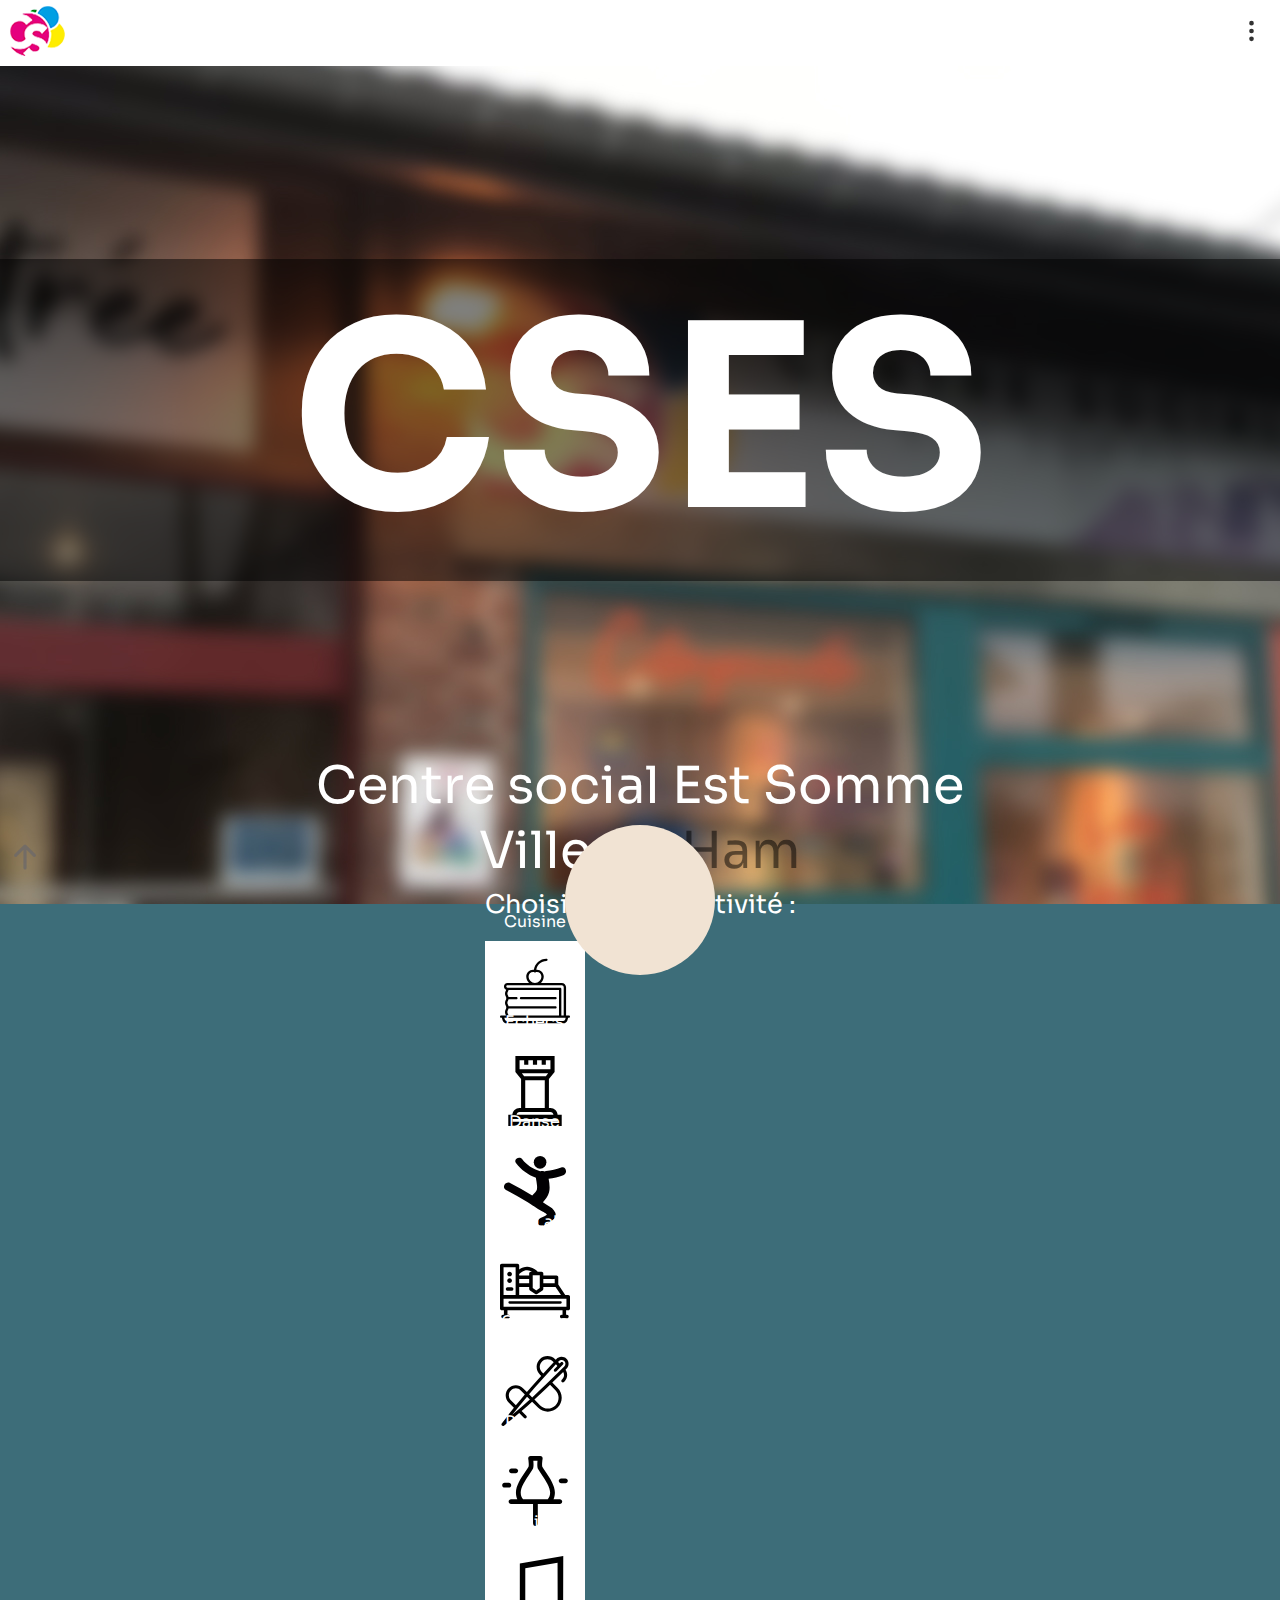
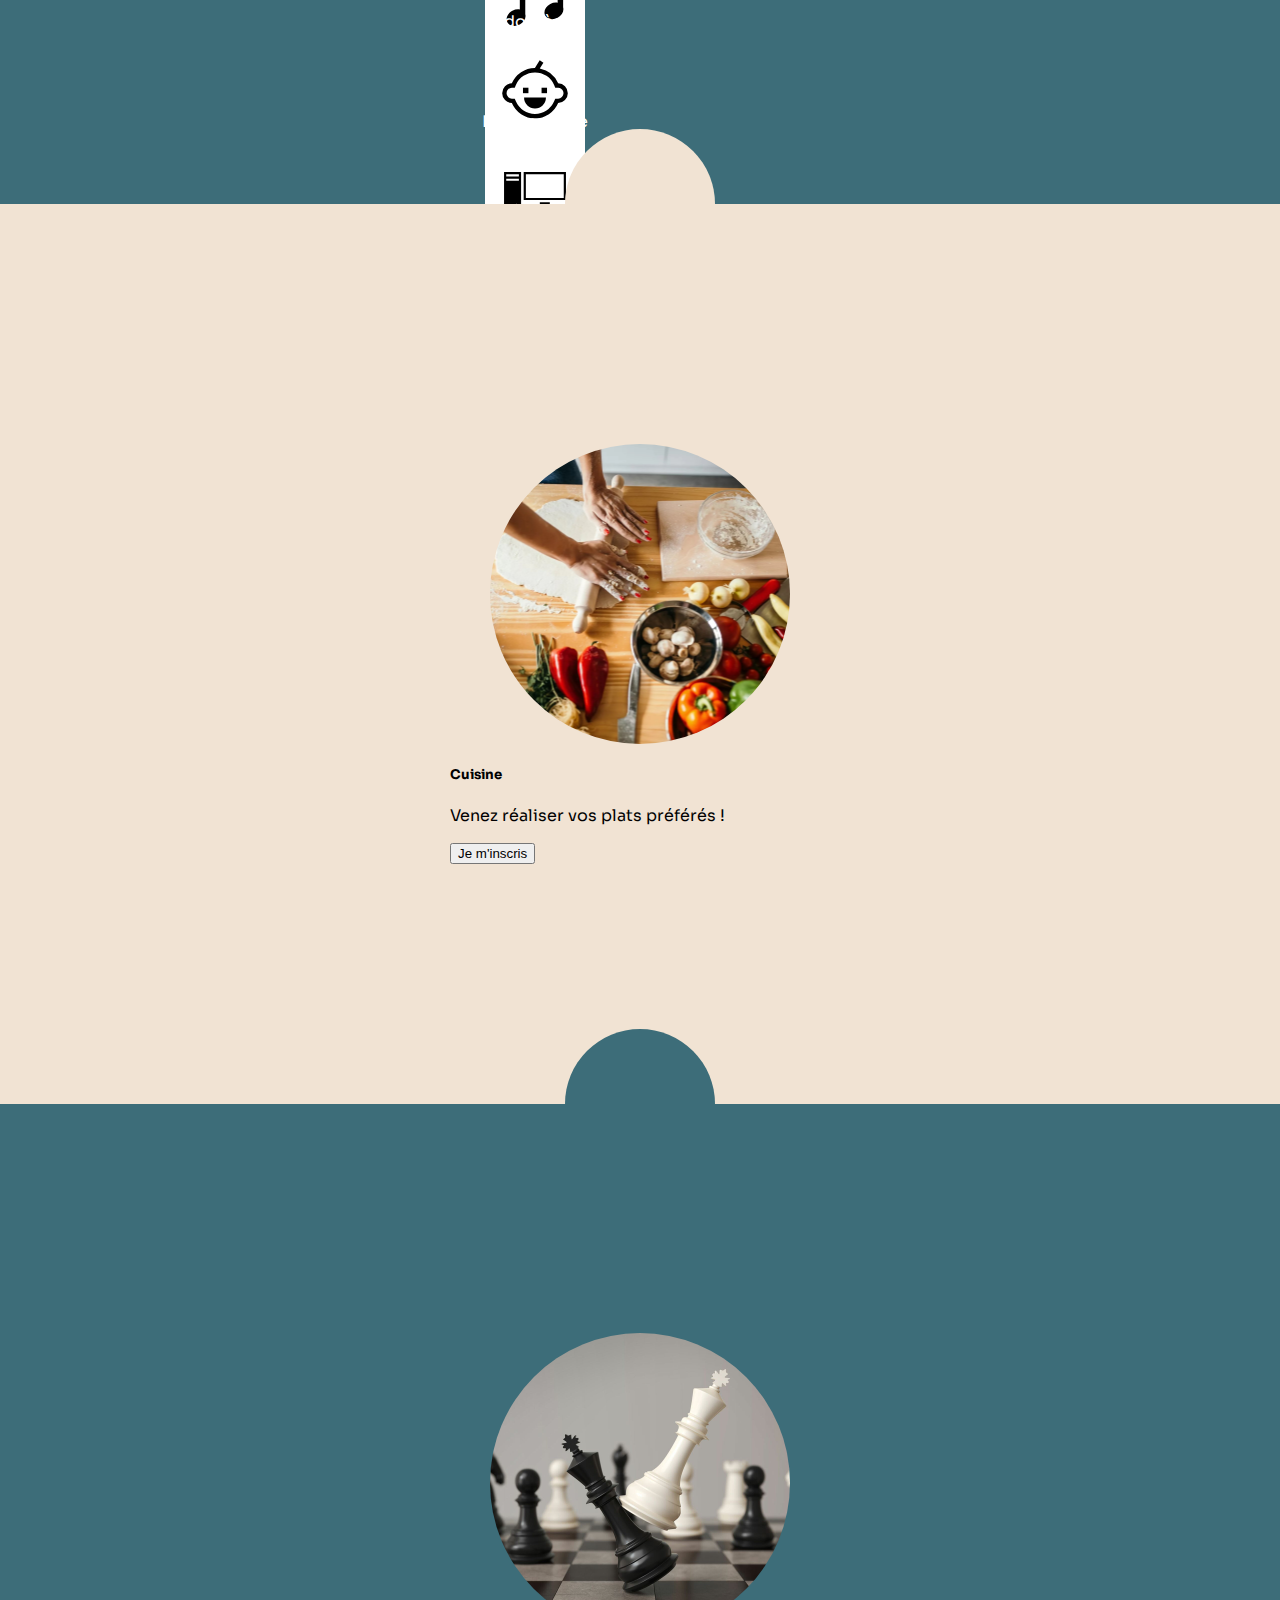
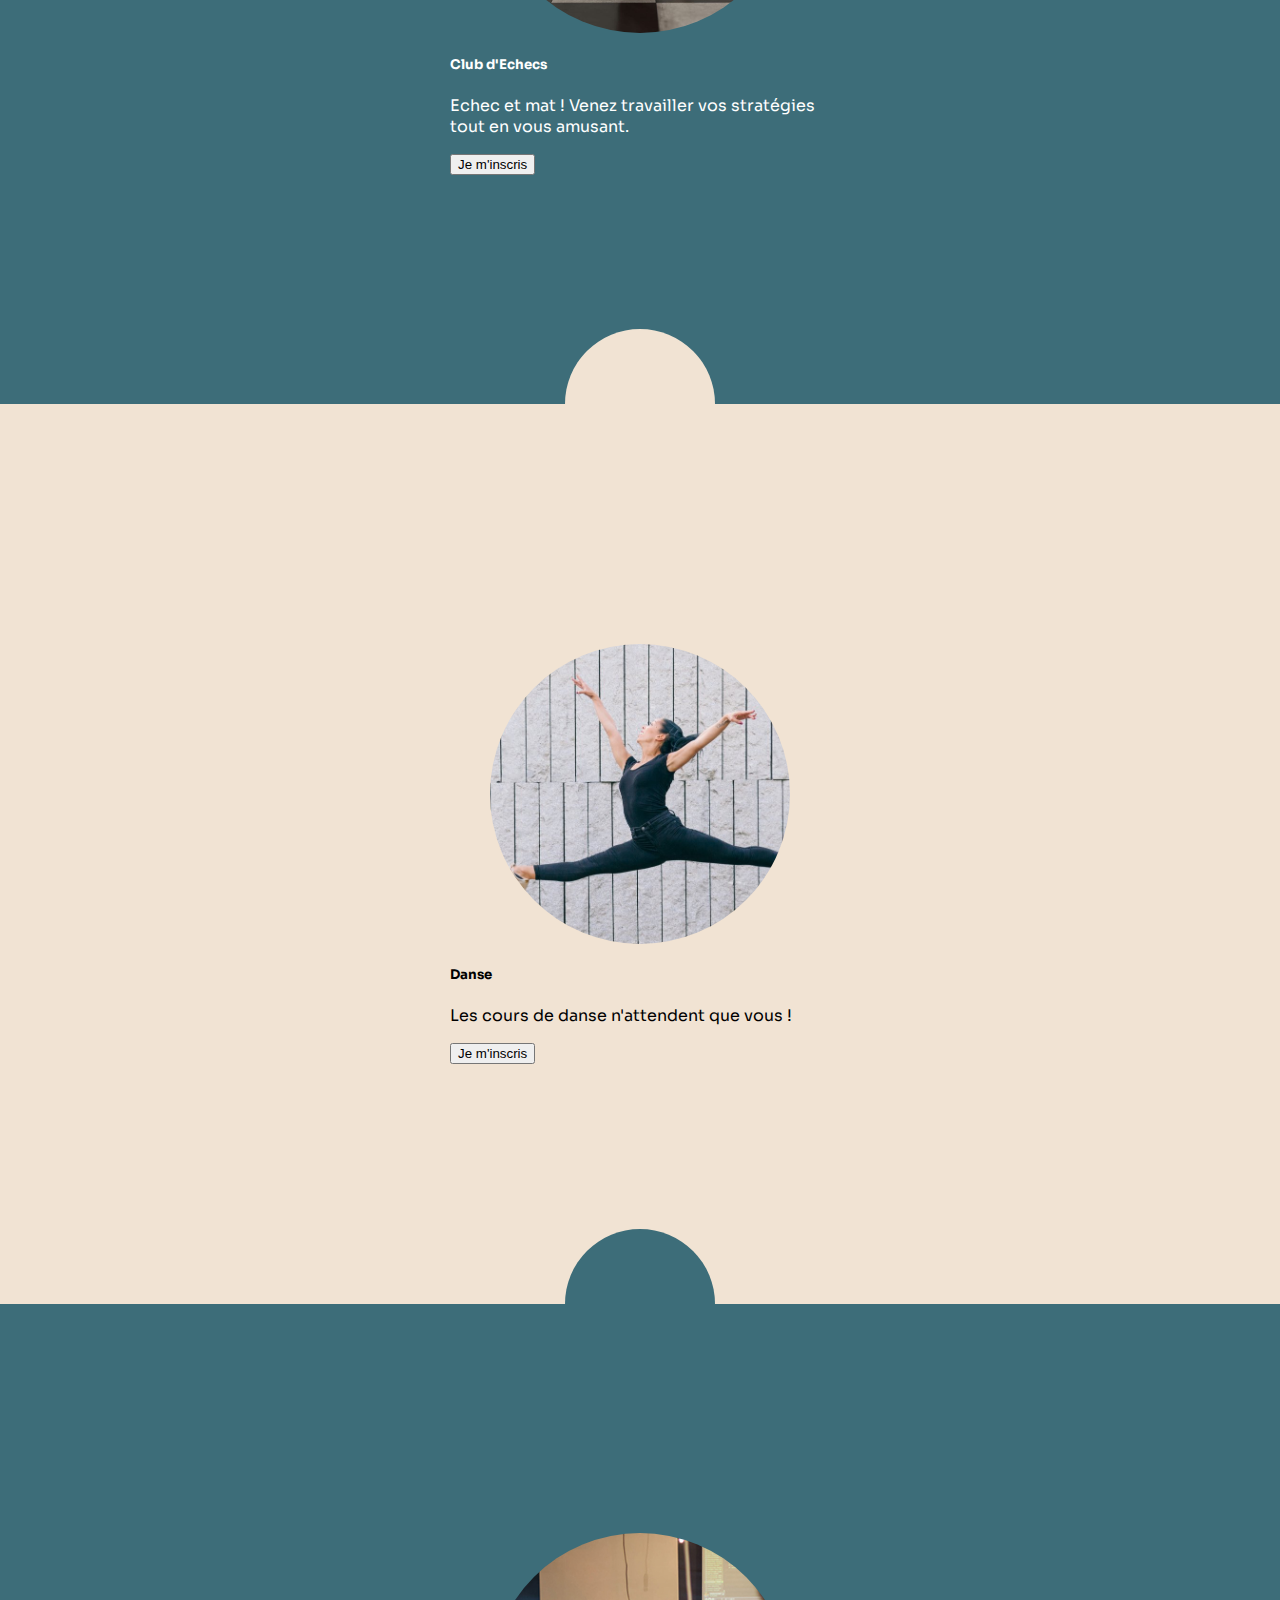
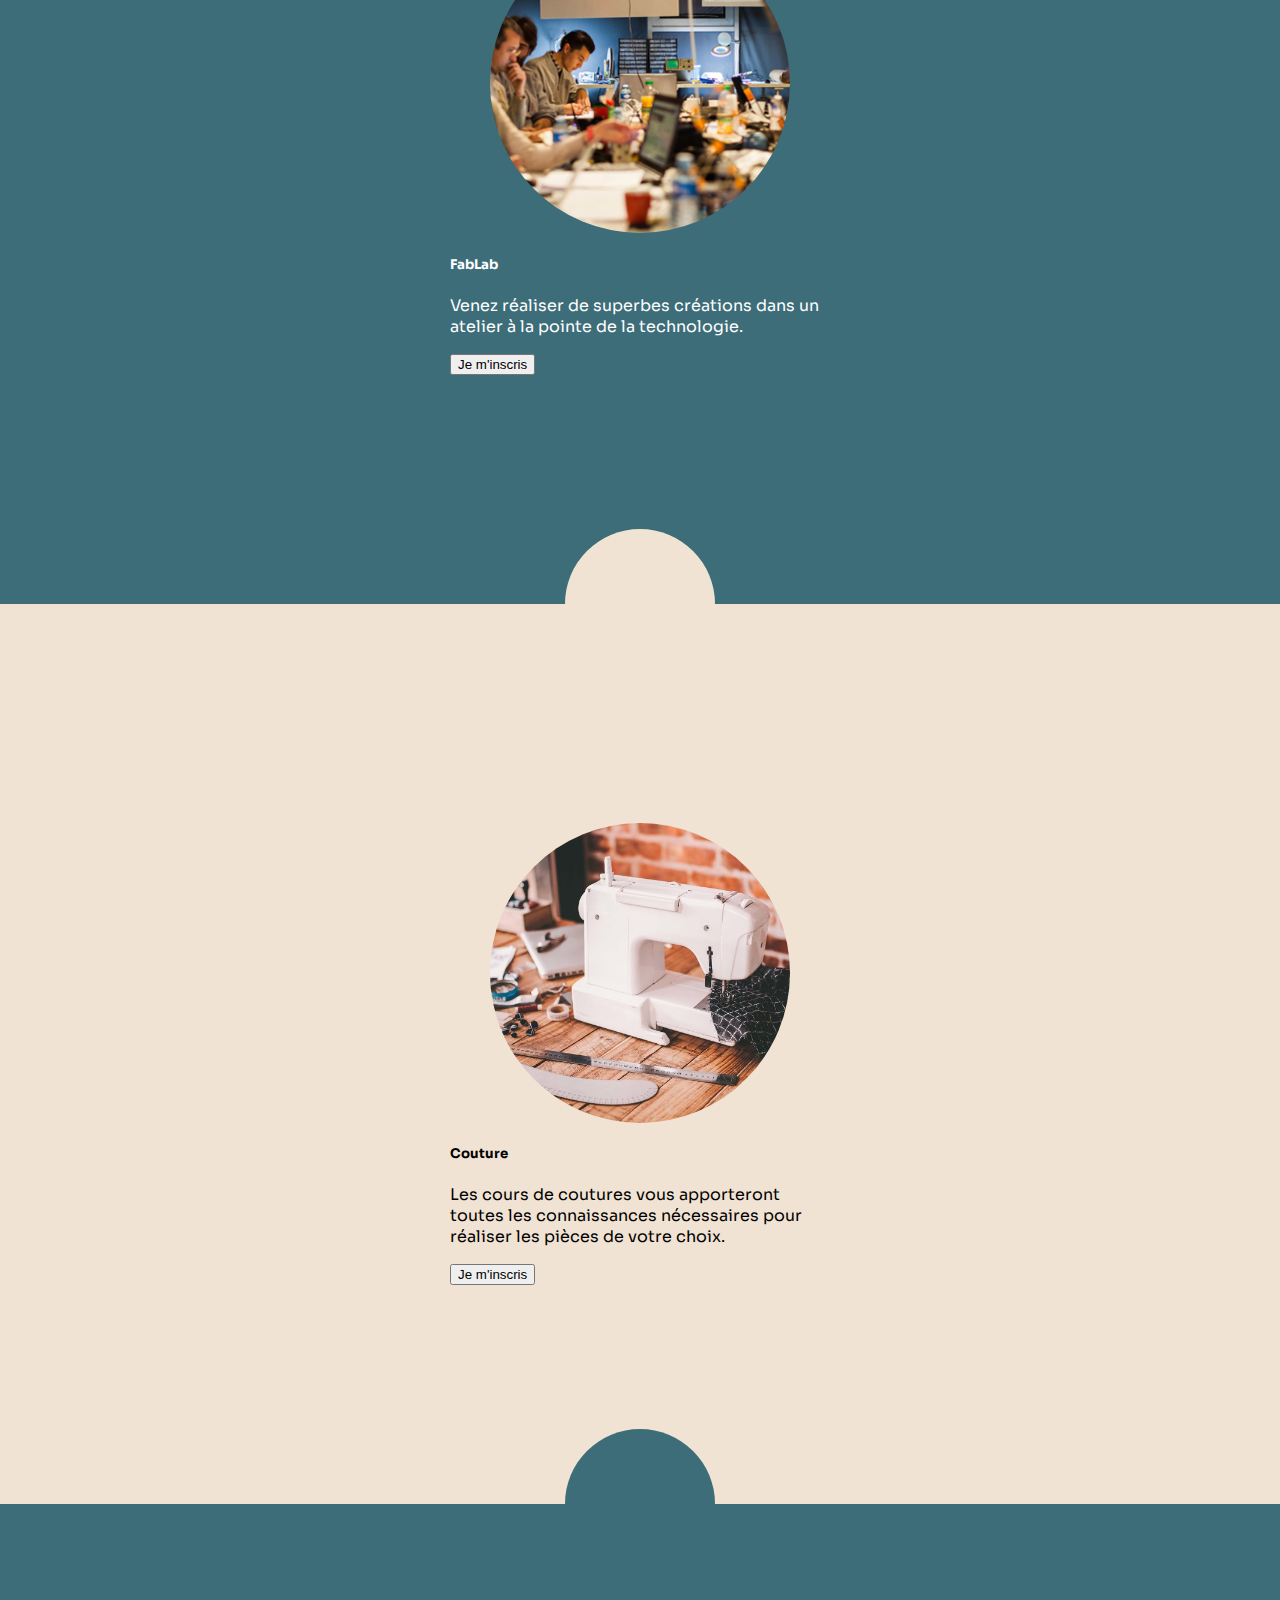
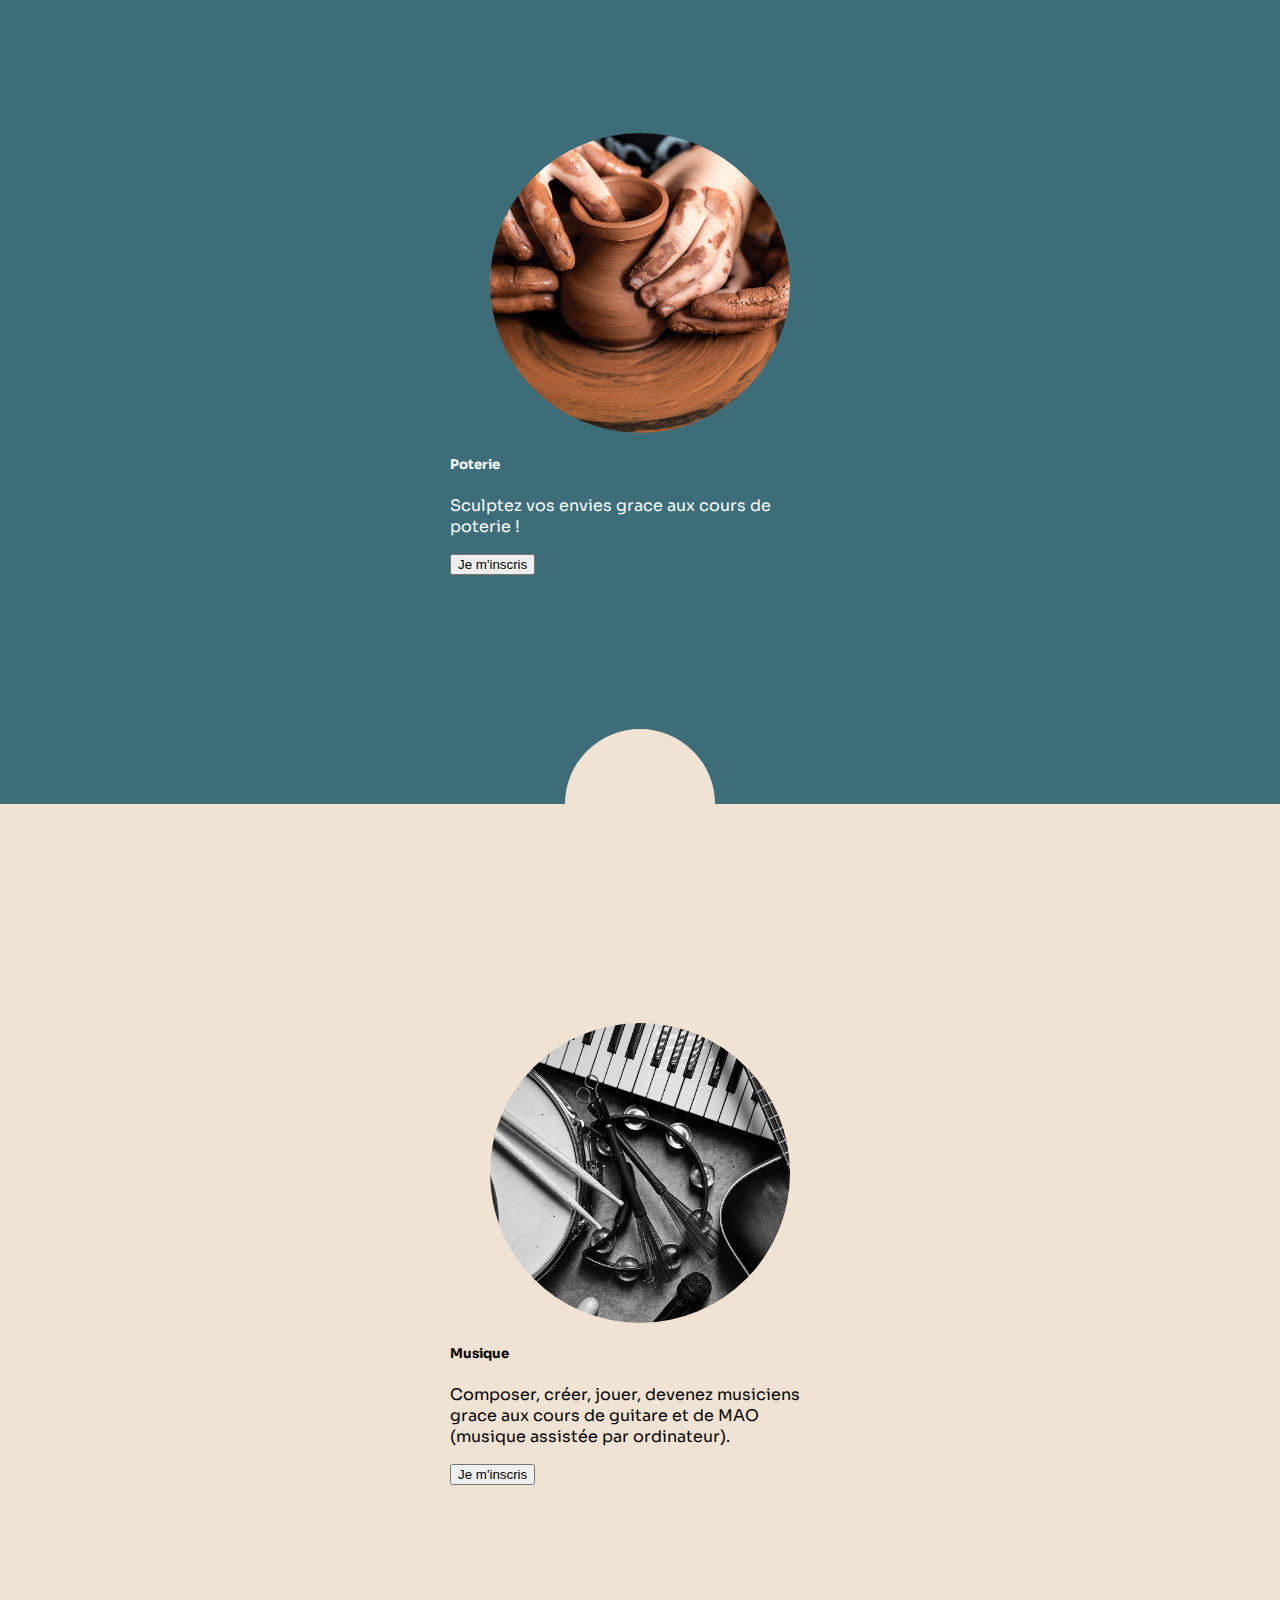
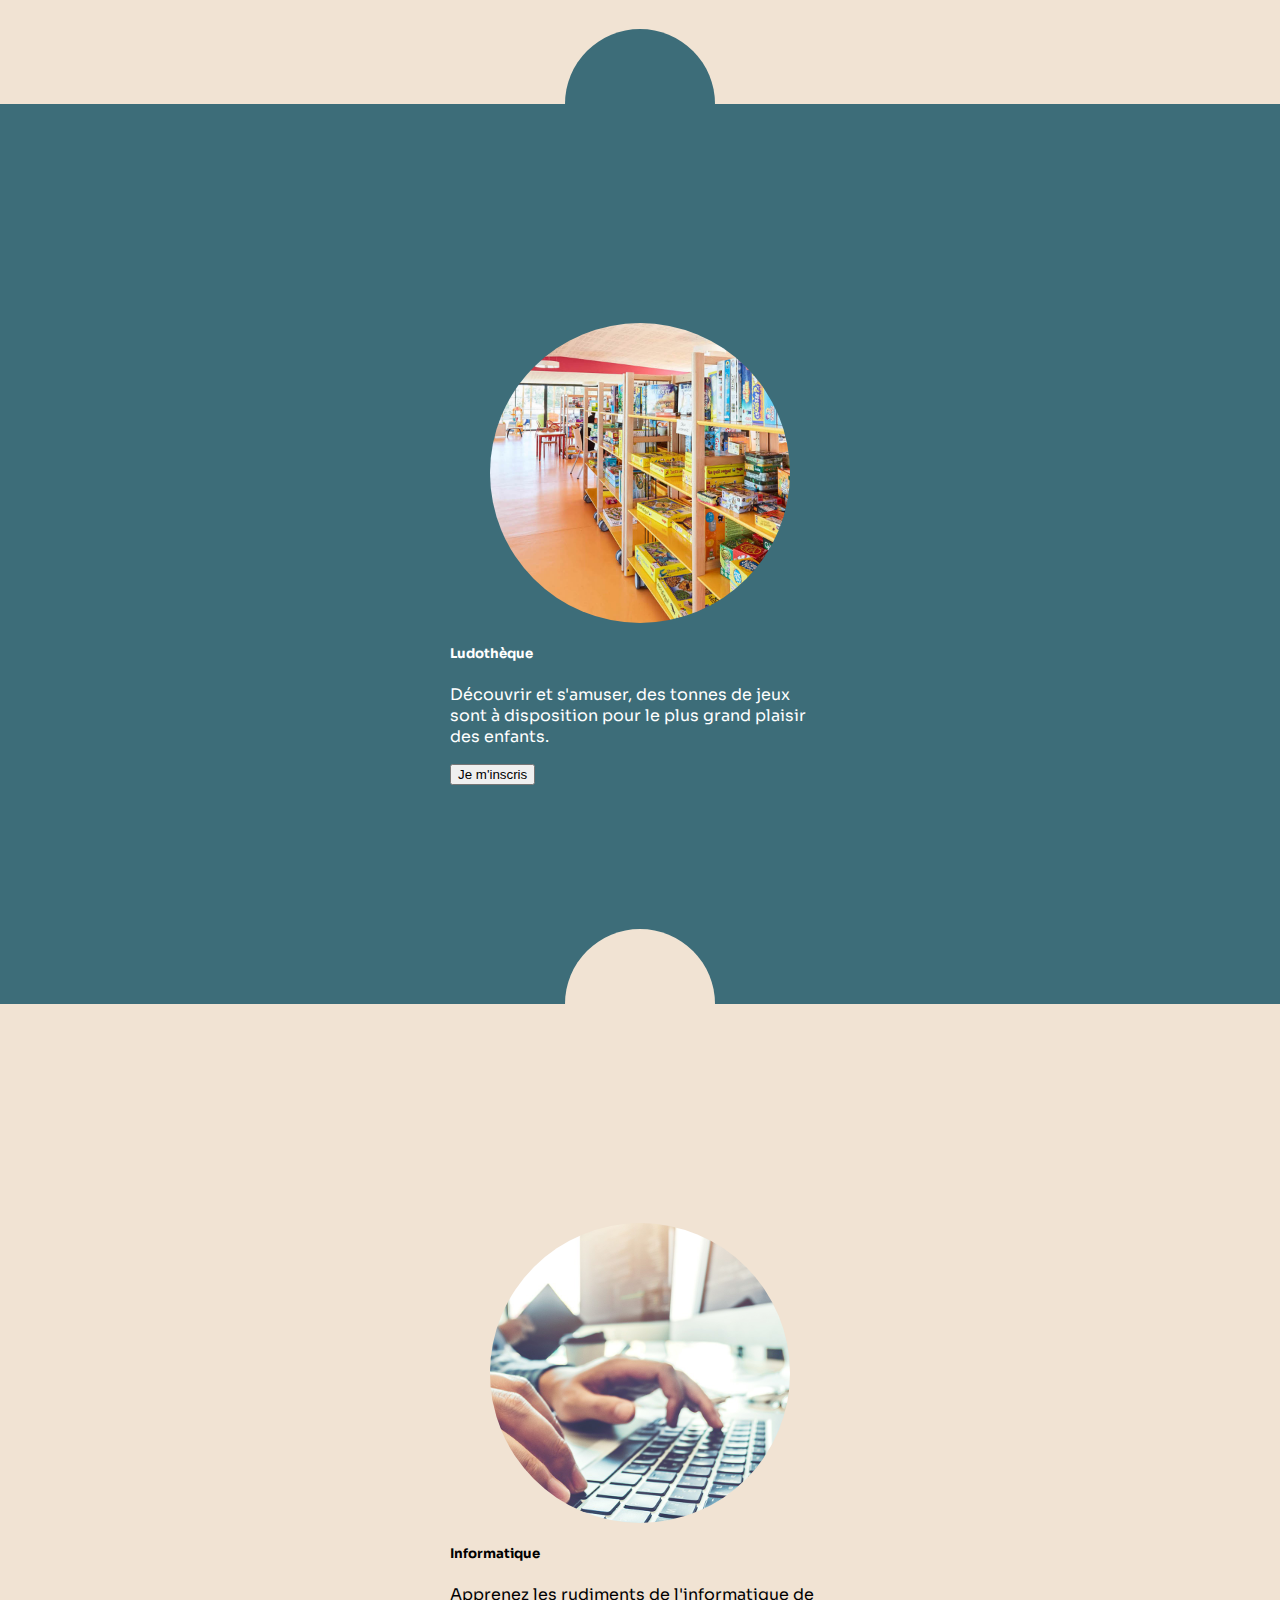
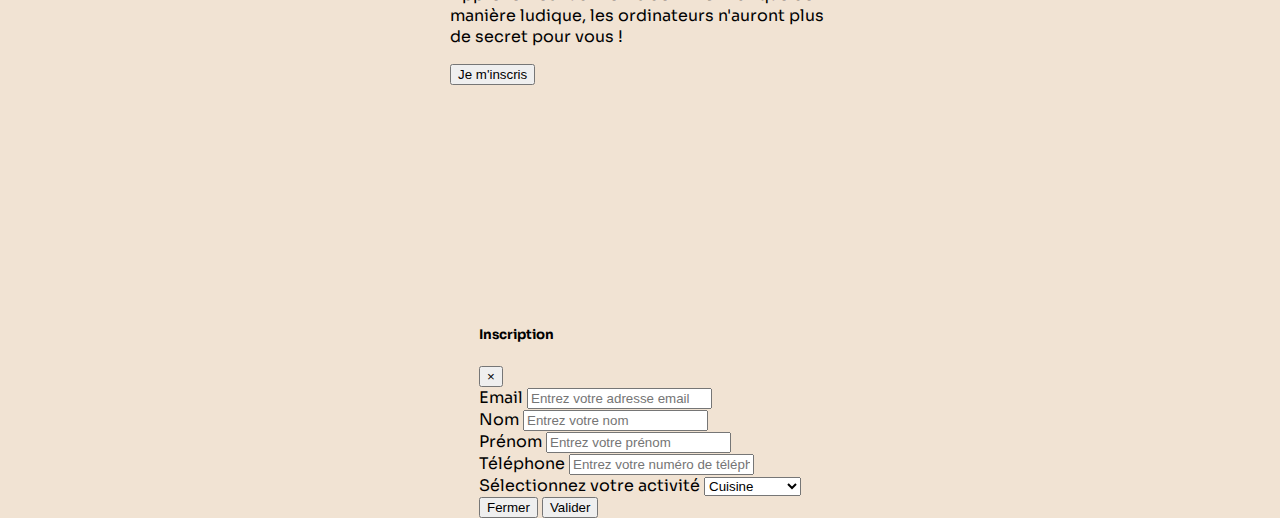
==== index.html @ b2f493d4 "added main content (text + img)" ====
<!DOCTYPE html>
<html lang="en">
<head>
    <meta charset="UTF-8">
    <meta http-equiv="X-UA-Compatible" content="IE=edge">
    <meta name="viewport" content="width=device-width, initial-scale=1.0">
    <link rel="stylesheet" href="https://cdn.jsdelivr.net/npm/bootstrap@4.6.1/dist/css/bootstrap.min.css" integrity="sha384-zCbKRCUGaJDkqS1kPbPd7TveP5iyJE0EjAuZQTgFLD2ylzuqKfdKlfG/eSrtxUkn" crossorigin="anonymous">
    <link rel="stylesheet" href="./styles/style.css">
    <link rel="stylesheet" href="./styles/mediaqueries/mediaqueries.css">
    <link rel="preconnect" href="https://fonts.googleapis.com">
    <link rel="preconnect" href="https://fonts.gstatic.com" crossorigin>
    <link href="https://fonts.googleapis.com/css2?family=Sora:wght@200;400;500;700&display=swap" rel="stylesheet">
    <title>CSES</title>
</head>
<body>
    <nav>
        <div class="span-wrapper" id="spanWrapper">
            <span class="logo">
                <a href="/index.html"><img  src="./img/CSES-logo.png" alt=""></a>
            </span>
            <span class="btn-menu-wrapper">
                <button class="btn-menu" id="menuButton"><svg xmlns="http://www.w3.org/2000/svg" width="25" height="50" fill="currentColor" class="bi bi-three-dots-vertical " viewBox="0 0 16 16">
                    <path d="M9.5 13a1.5 1.5 0 1 1-3 0 1.5 1.5 0 0 1 3 0zm0-5a1.5 1.5 0 1 1-3 0 1.5 1.5 0 0 1 3 0zm0-5a1.5 1.5 0 1 1-3 0 1.5 1.5 0 0 1 3 0z"/>
                </svg></button>
            </span>
        </div>
    </nav>
    <button id="btnTop" class="going-up">
            <svg xmlns="http://www.w3.org/2000/svg" width="50" height="50" fill="currentColor" class="bi bi-arrow-up-short" viewBox="0 0 16 16">
                <path fill-rule="evenodd" d="M8 12a.5.5 0 0 0 .5-.5V5.707l2.146 2.147a.5.5 0 0 0 .708-.708l-3-3a.5.5 0 0 0-.708 0l-3 3a.5.5 0 1 0 .708.708L7.5 5.707V11.5a.5.5 0 0 0 .5.5z"/>
            </svg>
    </button>
    <div class="menu-container" id="menuContainer">
        <div class="outside-menu" id="outsideMenu"></div>
        <div class="menu-wrapper" id="menuWrapper">
            <img src="./img/CSES-logo2.png" alt="">
            <ul class="list-group list-group-flush menu-list">
                <li class="list-group-item item-activities" ><a href="./events.html">Événements</a></li>
                <li class="list-group-item item-about" ><a href="#">A Propos</a></li>
                <li class="list-group-item disabled item-buildings" ><a>Locaux</a></li>
                <li class="list-group-item disabled item-subscribe" ><a>Adhésion</a></li>
                <li class="list-group-item disabled item-caf" ><a>CAF</a></li>
                <li class="list-group-item disabled item-contact" ><a>Contact</a></li>
            </ul>
        </div>
    </div>
    <header>
        <div class="header-container">
            <h1>CSES</h1>
            <span>Centre social Est Somme</span>
            <span>Ville de </span>
            <div class="ball-container">
                
            </div>
        </div>
    </header>
    <main>
        <section class="main-container">
            <div class="container-width">
                <div class="justify-content-center d-flex">
                    <h2>Choisissez une activité :</h2>
                </div>
                <div class="pt-3 mt-3">
                    <div class="justify-content-center d-flex col-12">
                        <a href="#cakeCard" id="btnCooking" class="m-4">
                            <div role="button" class="grid-item cooking rounded-circle">
                                <img src="./svg/cake-svgrepo-com.svg" alt="">
                            </div>
                        </a>
                        <a href="#chessCard" id="btnChess" class="m-4">
                            <div role="button" class="grid-item chess rounded-circle">
                                <img src="./svg/chess-svgrepo-com.svg" alt="">
                            </div>
                        </a>
                        <a href="#danceCard" id="btnDance" class="m-4">
                            <div role="button" class="grid-item dance rounded-circle">
                                <img src="./svg/jumping-dancer-svgrepo-com.svg" alt="">
                            </div>
                        </a>
                    </div>

                    <div class="justify-content-center d-flex col-12">
                        <a href="#fablabCard" id="btnFablab" class="m-4">
                            <div role="button" class="grid-item fablab rounded-circle">                               
                                <img src="./svg/machinery-svgrepo-com.svg" alt="">
                            </div>
                        </a>
                        <a href="#sewingCard" id="btnSewing" class="m-4">
                            <div role="button" class="grid-item sewing rounded-circle">
                                <img src="./svg/needle-svgrepo-com.svg" alt="">                            
                            </div>
                        </a>
                        <a href="#potteryCard" id="btnPottery" class="m-4">
                            <div role="button" class="grid-item pottery rounded-circle">
                                <img src="./svg/pottery-svgrepo-com.svg" alt="">
                            </div>
                        </a>
                    </div>

                    <div class="justify-content-center d-flex col-12">
                        <a href="#musicCard" id="btnMusic" class="m-4">
                            <div role="button" class="grid-item music rounded-circle">
                                <img src="./svg/music-svgrepo-com.svg" alt="">
                            </div>
                        </a>
                        <a href="#ludoCard" id="btnLudo" class="m-4">
                            <div role="button" class="grid-item ludo rounded-circle">
                                <img src="./svg/child-svgrepo-com.svg" alt="">
                            </div>
                        </a>
                        
                        <a href="#infoCard" id="btnInfo" class="m-4">
                            <div role="button" class="grid-item info rounded-circle">
                                <img src="./svg/pc-svgrepo-com.svg" alt="">
                            </div>
                        </a>
                    </div>
                </div>
            </div>
            <div class="side-cover">
                <video id="cookingVid" autoplay muted="" loop="infinite" src="./videos/cooking.mp4"></video>
                <video id="chessVid" autoplay muted="" loop="infinite" src="./videos/chess.mp4"></video>
                <video id="danceVid" autoplay muted="" loop="infinite" src="./videos/dance.mp4"></video>
                <video id="fablabVid" autoplay muted="" loop="infinite" src="./videos/fablab.mp4"></video>
                <video id="sewingVid" autoplay muted="" loop="infinite" src="./videos/sewing.mp4"></video>
                <video id="potteryVid" autoplay muted="" loop="infinite" src="./videos/pottery.mp4"></video>
                <video id="musicVid" autoplay muted="" loop="infinite" src="./videos/music.mp4"></video>
                <video id="ludoVid" autoplay muted="" loop="infinite" src="./videos/ludo.mp4"></video>
                <video id="infoVid" autoplay muted="" loop="infinite" src="./videos/computer.mp4"></video>
                
                <div class="placeholder"></div>
            </div>
            <div class="ball-shortcut first">
                
            </div>
        </section>
        <section id="cakeCard">
            <div class="card mx-4 bg-transparent border-0" style="width: 100%; max-width: 380px;">
                <div class="rounded-img">
                    <div class="cooking-img"></div>
                </div>
                    <div class="card-body">
                    <h5 class="card-title text-center">Cuisine</h5>
                    <p class="card-text">Venez réaliser vos plats préférés !</p>
                    <button type="button" class="btn float-right btn-outline-dark" data-toggle="modal" data-target="#subscribe">
                        Je m'inscris
                    </button>
                </div>
            </div>
            <div class="ball-shortcut second">
                
            </div>
        </section>
        <section id="chessCard">
            <div class="card mx-4 bg-transparent border-0" style="width: 100%; max-width: 380px;">
                <div class="rounded-img">
                    <div class="chess-img"></div>
                </div>
                    <div class="card-body">
                    <h5 class="card-title">Club d'Echecs</h5>
                    <p class="card-text">Echec et mat ! Venez travailler vos stratégies tout en vous amusant.</p>
                    <button type="button" class="btn float-right btn-outline-light" data-toggle="modal" data-target="#subscribe">
                        Je m'inscris
                    </button>
                </div>
            </div>
            <div class="ball-shortcut first">
                
            </div>
        </section>
         <section id="danceCard">
            <div class="card mx-4 bg-transparent border-0" style="width: 100%; max-width: 380px;">
                <div class="rounded-img">
                    <div class="dance-img"></div>
                </div>
                    <div class="card-body">
                    <h5 class="card-title">Danse</h5>
                    <p class="card-text">Les cours de danse n'attendent que vous !</p>
                    <button type="button" class="btn float-right btn-outline-dark" data-toggle="modal" data-target="#subscribe">
                        Je m'inscris
                    </button>
                </div>
            </div>
            <div class="ball-shortcut second">
                
            </div>
        </section>
        <section id="fablabCard">
            <div class="card mx-4 bg-transparent border-0" style="width: 100%; max-width: 380px;">
                <div class="rounded-img">
                    <div class="fablab-img"></div>
                </div>
                    <div class="card-body">
                    <h5 class="card-title">FabLab</h5>
                    <p class="card-text">Venez réaliser de superbes créations dans un atelier à la pointe de la technologie.</p>
                    <button type="button" class="btn float-right btn-outline-light" data-toggle="modal" data-target="#subscribe">
                        Je m'inscris
                    </button>
                </div>
            </div>
            <div class="ball-shortcut first">
                
            </div>
        </section>
        <section id="sewingCard">
            <div class="card mx-4 bg-transparent border-0" style="width: 100%; max-width: 380px;">
                <div class="rounded-img">
                    <div class="sewing-img"></div>
                </div>
                    <div class="card-body">
                    <h5 class="card-title">Couture</h5>
                    <p class="card-text">Les cours de coutures vous apporteront toutes les connaissances nécessaires pour réaliser les pièces de votre choix.</p>
                    <button type="button" class="btn float-right btn-outline-dark" data-toggle="modal" data-target="#subscribe">
                        Je m'inscris
                    </button>
                </div>
            </div>
            <div class="ball-shortcut second">
                
            </div>
        </section>
        <section id="potteryCard">
            <div class="card mx-4 bg-transparent border-0" style="width: 100%; max-width: 380px;">
                <div class="rounded-img">
                    <div class="pottery-img"></div>
                </div>
                    <div class="card-body">
                    <h5 class="card-title">Poterie</h5>
                    <p class="card-text">Sculptez vos envies grace aux cours de poterie !</p>
                    <button type="button" class="btn float-right btn-outline-light" data-toggle="modal" data-target="#subscribe">
                        Je m'inscris
                    </button>
                </div>
            </div>
            <div class="ball-shortcut first">
                
            </div>
        </section>
        <section id="musicCard">
            <div class="card mx-4 bg-transparent border-0" style="width: 100%; max-width: 380px;">
                <div class="rounded-img">
                    <div class="music-img"></div>
                </div>
                    <div class="card-body">
                    <h5 class="card-title">Musique</h5>
                    <p class="card-text">Composer, créer, jouer, devenez musiciens grace aux cours de guitare et de MAO (musique assistée par ordinateur).</p>
                    <button type="button" class="btn float-right btn-outline-dark" data-toggle="modal" data-target="#subscribe">
                        Je m'inscris
                    </button>
                </div>
            </div>
            <div class="ball-shortcut second">
                
            </div>
        </section><section id="ludoCard">
            <div class="card mx-4 bg-transparent border-0" style="width: 100%; max-width: 380px;">
                <div class="rounded-img">
                    <div class="ludo-img"></div>
                </div>
                    <div class="card-body">
                    <h5 class="card-title">Ludothèque</h5>
                    <p class="card-text">Découvrir et s'amuser, des tonnes de jeux sont à disposition pour le plus grand plaisir des enfants.</p>
                    <button type="button" class="btn float-right btn-outline-light" data-toggle="modal" data-target="#subscribe">
                        Je m'inscris
                    </button>
                </div>
            </div>
            <div class="ball-shortcut first">
                
            </div>
        </section>
        <section id="infoCard">
            <div class="card mx-4 bg-transparent border-0" style="width: 100%; max-width: 380px;">
                <div class="rounded-img">
                    <div class="info-img"></div>
                </div>
                    <div class="card-body">
                    <h5 class="card-title">Informatique</h5>
                    <p class="card-text">Apprenez les rudiments de l'informatique de manière ludique, les ordinateurs n'auront plus de secret pour vous ! </p>
                    <button type="button" class="btn float-right btn-outline-dark" data-toggle="modal" data-target="#subscribe">
                        Je m'inscris
                    </button>
                </div>
            </div>
        </section>
        <div class="modal fade" id="subscribe" tabindex="-1" role="dialog" aria-labelledby="modalLabel" aria-hidden="true">
            <div class="modal-dialog modal-dialog-centered" role="document">
            <div class="modal-content">
                <div class="modal-header">
                <h5 class="modal-title" id="modalLabel">Inscription</h5>
                <button type="button" class="close" data-dismiss="modal" aria-label="Close">
                    <span aria-hidden="true">&times;</span>
                </button>
                </div>
                <div class="modal-body">
                    <form>
                        <div class="form-group">
                        <label for="inputEmail">Email</label>
                        <input type="email" class="form-control" id="inputEmail" aria-describedby="emailHelp" placeholder="Entrez votre adresse email">
                        </div>
                        <div class="form-group">
                        <label for="inputSurname">Nom</label>
                        <input type="text" class="form-control" id="inputSurname" placeholder="Entrez votre nom">
                        </div>
                        <div class="form-group">
                            <label for="input">Prénom</label>
                            <input type="text" class="form-control" id="inputName" placeholder="Entrez votre prénom">
                        </div>
                        <div class="form-group">
                            <label for="inputTel">Téléphone</label>
                            <input type="tel" class="form-control" id="inputTel" placeholder="Entrez votre numéro de téléphone">
                        </div>
                        <label for="select">Sélectionnez votre activité</label>
                        <select class="form-control">
                            <option>Cuisine</option>
                            <option>Échecs</option>
                            <option>Danse</option>
                            <option>FabLab</option>
                            <option>Couture</option>
                            <option>Poterie</option>
                            <option>Musique</option>
                            <option>Ludothèque</option>
                            <option>Informatique</option>
                        </select>
                    </form>
                </div>
            <div class="modal-footer">
                <button type="button" class="btn btn-secondary" data-dismiss="modal">Fermer</button>
                <button type="button" class="btn btn-primary">Valider</button>
            </div>
        </div>
        </div>
    </div>
    </main>
    
<script src="https://cdn.jsdelivr.net/npm/jquery@3.5.1/dist/jquery.slim.min.js" integrity="sha384-DfXdz2htPH0lsSSs5nCTpuj/zy4C+OGpamoFVy38MVBnE+IbbVYUew+OrCXaRkfj" crossorigin="anonymous"></script>
<script src="https://cdn.jsdelivr.net/npm/bootstrap@4.6.1/dist/js/bootstrap.bundle.min.js" integrity="sha384-fQybjgWLrvvRgtW6bFlB7jaZrFsaBXjsOMm/tB9LTS58ONXgqbR9W8oWht/amnpF" crossorigin="anonymous"></script>
<script src="./scripts/script.js"></script>
</body>
</html>
---- styles/style.css ----
@charset "UTF-8";
body {
  margin: 0;
  padding: 0;
  box-sizing: border-box;
}

.header-container h1 {
  width: 100%;
  text-align: center;
}

* {
  scroll-behavior: smooth;
}

body {
  background-color: #f1e3d3;
  font-family: "Sora", sans-serif;
}

nav {
  position: sticky;
  top: 0;
  z-index: 2;
}

.going-up {
  position: fixed;
  bottom: 15px;
  left: 0;
  z-index: 3;
  opacity: 0.8;
  color: #6d6969;
  transition: color 250ms ease-in;
  background-color: transparent;
  border: none;
  padding: 0;
}
.going-up:hover {
  color: #000000;
  transition: color 250ms ease-in;
}

.span-wrapper {
  height: auto;
  width: 100%;
  display: flex;
  justify-content: space-between;
  align-items: center;
  background-color: #ffffff;
  padding: 5px 0 5px 0;
  transition: background-color 250ms ease-in;
}
.span-wrapper .logo {
  margin: 0 30px 0 10px;
}
.span-wrapper .btn-menu-wrapper {
  margin-left: auto;
  padding-right: 10px;
}
.span-wrapper .btn-menu-wrapper .btn-menu {
  width: 100%;
  background-color: transparent;
  opacity: 0.8;
  border: none;
  color: #6d6969;
  transition: color 250ms ease-in;
}
.span-wrapper:hover > .btn-menu-wrapper > .btn-menu {
  color: #000000;
  transition: color 250ms ease-in;
}

.menu-container {
  position: fixed;
  height: 0%;
  width: 100%;
  display: flex;
  justify-content: flex-end;
  align-items: none;
  transition: height 500ms ease;
  z-index: 2;
}
.menu-container .outside-menu {
  height: 100vh;
  flex: 1;
  background-color: rgba(0, 0, 0, 0.5);
  opacity: 0;
  transform: translateX(-100%);
  transition: width 250ms ease-in, opacity 250ms ease-in, transform 250ms ease-in;
}
.menu-container .menu-wrapper {
  width: 50%;
  height: 100vh;
  text-align: center;
  background-color: #ffffff;
  transform: translateX(100%);
  opacity: 0;
  transition: transform 250ms ease-in, opacity 250ms ease-in;
  max-width: 376px;
}
.menu-container .menu-wrapper img {
  width: 100%;
  max-width: 202px;
  padding: 15px 0 24px 0;
}
.menu-container .displayMenu {
  transform: translateX(0%);
  opacity: 1;
  transition: transform 250ms ease-in, opacity 250ms ease-in;
}
.menu-container .displayOutside {
  opacity: 1;
  transform: translateX(0%);
  transition: width 250ms ease-in, opacity 250ms ease-in, transform 250ms ease-in;
}

.menu-list > li {
  font-size: 5vw;
  font-weight: 500;
}

.left {
  width: 100%;
}

a, a:hover {
  color: #000000;
  text-decoration: none;
}

.header-container {
  height: calc(100vh - 62px);
  width: 100%;
  display: flex;
  justify-content: center;
  align-items: center;
  flex-flow: column nowrap;
  background: center no-repeat url(/img/CSES2blur.jpg);
}
.header-container h1 {
  font-size: 20vw;
  font-weight: 700;
  color: #ffffff;
  background-color: rgba(0, 0, 0, 0.5);
}
.header-container span {
  font-size: 4vw;
  font-weight: 400;
  color: #ffffff;
  text-align: center;
}
.header-container span:last-of-type::after {
  content: "Ham";
  color: #000000;
  opacity: 0.5;
}

.ball-container {
  height: 150px;
  width: 150px;
  display: flex;
  justify-content: center;
  align-items: center;
  background-color: #f1e3d3;
  border-radius: 50%;
  position: absolute;
  bottom: -75px;
  z-index: 1;
  opacity: 1;
  transition: opacity 250ms ease-in;
}

main {
  height: 100%;
  width: 100%;
  display: flex;
  justify-content: center;
  align-items: center;
  flex-direction: column;
  position: relative;
}

.main-container {
  height: 100vh;
  width: 100%;
  display: flex;
  justify-content: center;
  align-items: center;
  position: relative;
}
.main-container h2 {
  font-size: 1.6rem;
  font-weight: 400;
  color: #ffffff;
}
.main-container .container-width > div > a {
  border-radius: 50%;
  width: 13vw;
  height: 13vw;
  max-width: 100px;
  max-height: 100px;
}
.main-container .container-width {
  position: relative;
}

.grid-item {
  height: 16vw;
  width: 16vw;
  display: flex;
  justify-content: center;
  align-items: center;
  max-width: 100px;
  max-height: 100px;
  background-color: #ffffff;
  position: relative;
}
.grid-item img {
  width: 70%;
  max-width: 70px;
  max-height: 70px;
}
.grid-item::before {
  content: "";
  position: absolute;
  top: -30px;
  opacity: 1;
  transition: top 100ms ease-in, opacity 100ms ease-in;
  color: #ffffff;
  font-size: 1rem;
  font-weight: 400;
}

.cooking::before {
  content: "Cuisine";
}

.chess::before {
  content: "Echecs";
}

.dance::before {
  content: "Danse";
}

.fablab::before {
  content: "FabLab";
}

.sewing::before {
  content: "Couture";
}

.pottery::before {
  content: "Poterie";
}

.music::before {
  content: "Musique";
}

.ludo::before {
  content: "Ludothèque";
}

.info::before {
  content: "Informatique";
}

.ball-shortcut {
  height: 150px;
  width: 150px;
  display: flex;
  justify-content: center;
  align-items: center;
  border-radius: 50%;
  position: absolute;
  bottom: -75px;
  z-index: 1;
  transition: opacity 250ms ease-in;
}

.rounded-img {
  height: 100%;
  width: 100%;
  display: flex;
  justify-content: center;
  align-items: center;
}
.rounded-img div {
  width: 50vw;
  height: 50vw;
  border-radius: 50%;
  max-width: 300px;
  max-height: 300px;
}
.rounded-img .cooking-img {
  background: center/cover no-repeat url(../img/cuisine.jpg);
}
.rounded-img .chess-img {
  background: center/cover no-repeat url(../img/echecs.jpeg);
}
.rounded-img .dance-img {
  background: center/cover no-repeat url(../img/danse.jpg);
}
.rounded-img .fablab-img {
  background: center/cover no-repeat url(../img/fablab.jpg);
}
.rounded-img .sewing-img {
  background: center/cover no-repeat url(../img/couture.jpg);
}
.rounded-img .pottery-img {
  background: center/cover no-repeat url(../img/poterie.jpg);
}
.rounded-img .music-img {
  background: center/cover no-repeat url(../img/musique.jpg);
}
.rounded-img .ludo-img {
  background: center/cover no-repeat url(../img/Ludotheque.jpg);
}
.rounded-img .info-img {
  background: center/cover no-repeat url(../img/informatique.jpg);
}

section {
  height: 100vh;
  width: 100%;
  display: flex;
  justify-content: center;
  align-items: center;
  background-color: #f1e3d3;
  position: relative;
  z-index: 0;
  min-height: 600px;
}
section:nth-child(odd) {
  background-color: #3d6d79;
  color: #ffffff;
}
section .first {
  background-color: #f1e3d3;
}
section .second {
  background-color: #3d6d79;
}

video {
  display: none;
}

/*# sourceMappingURL=style.css.map */
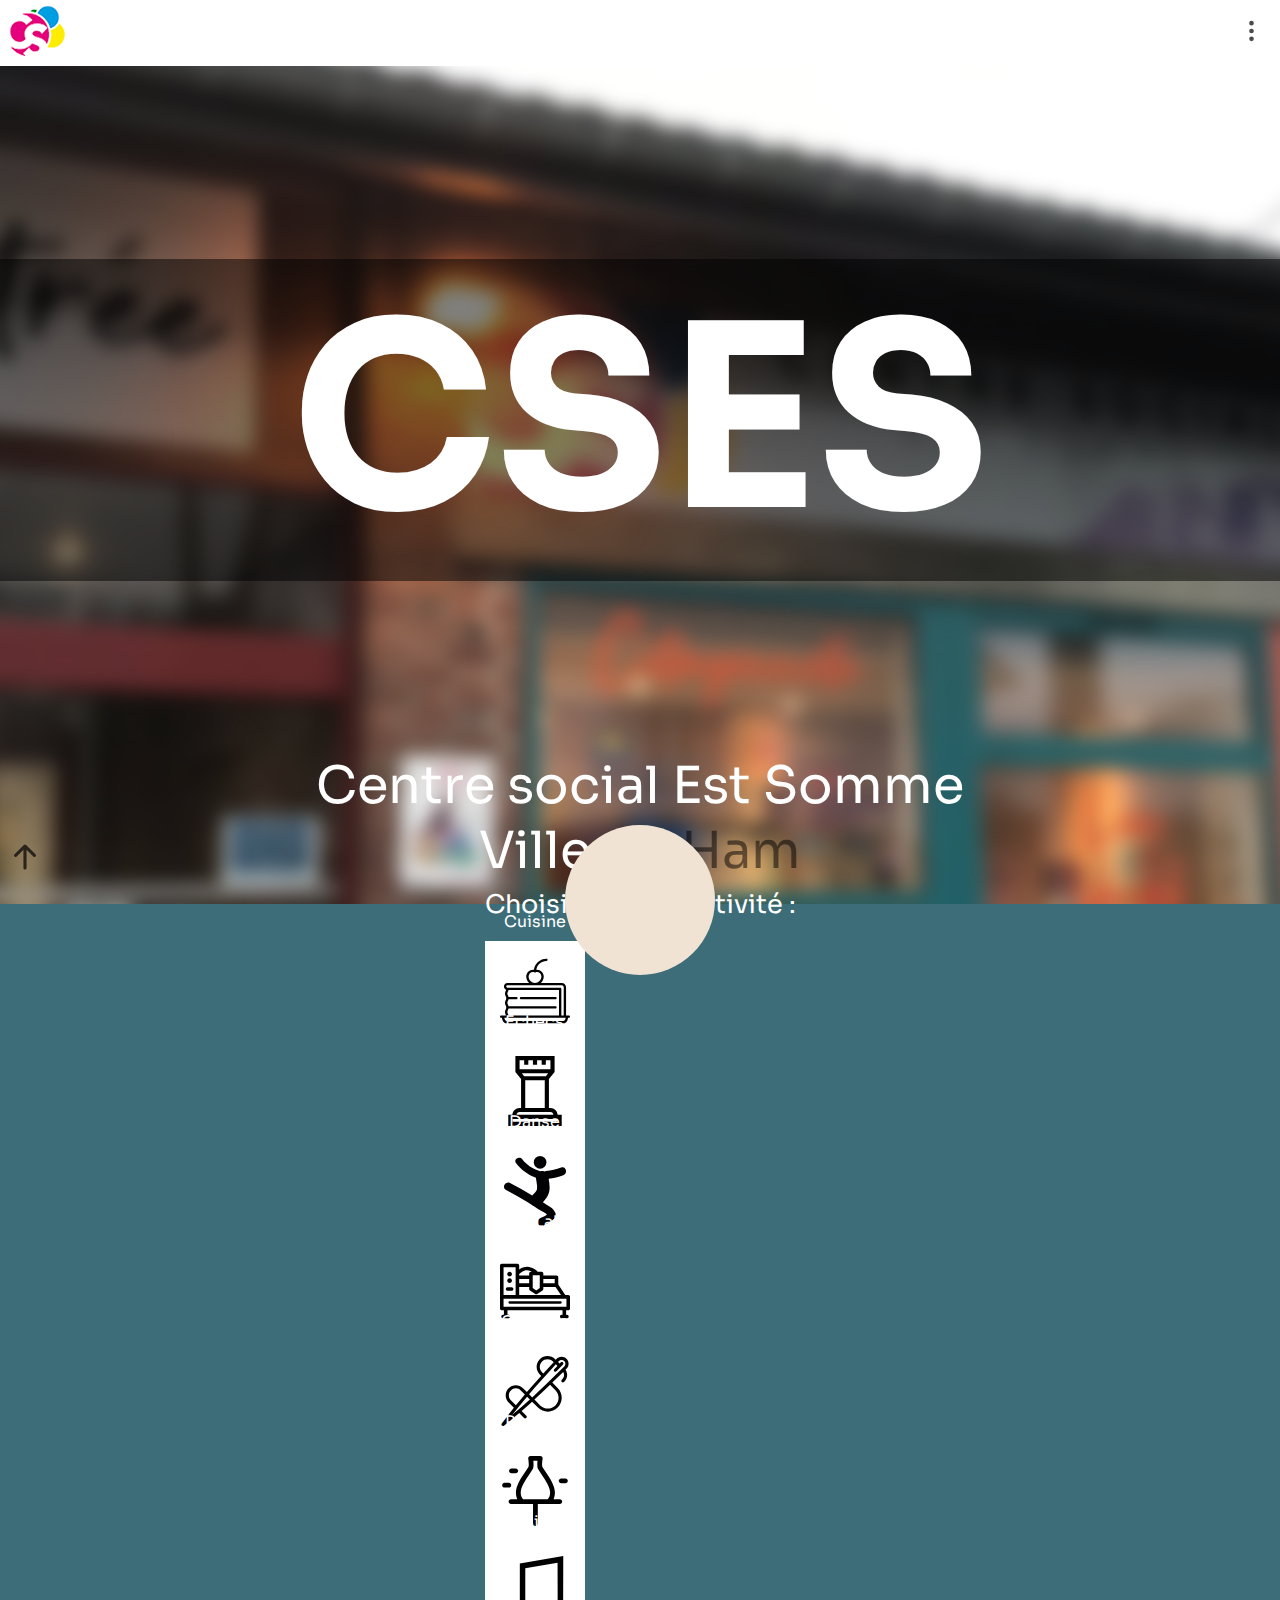
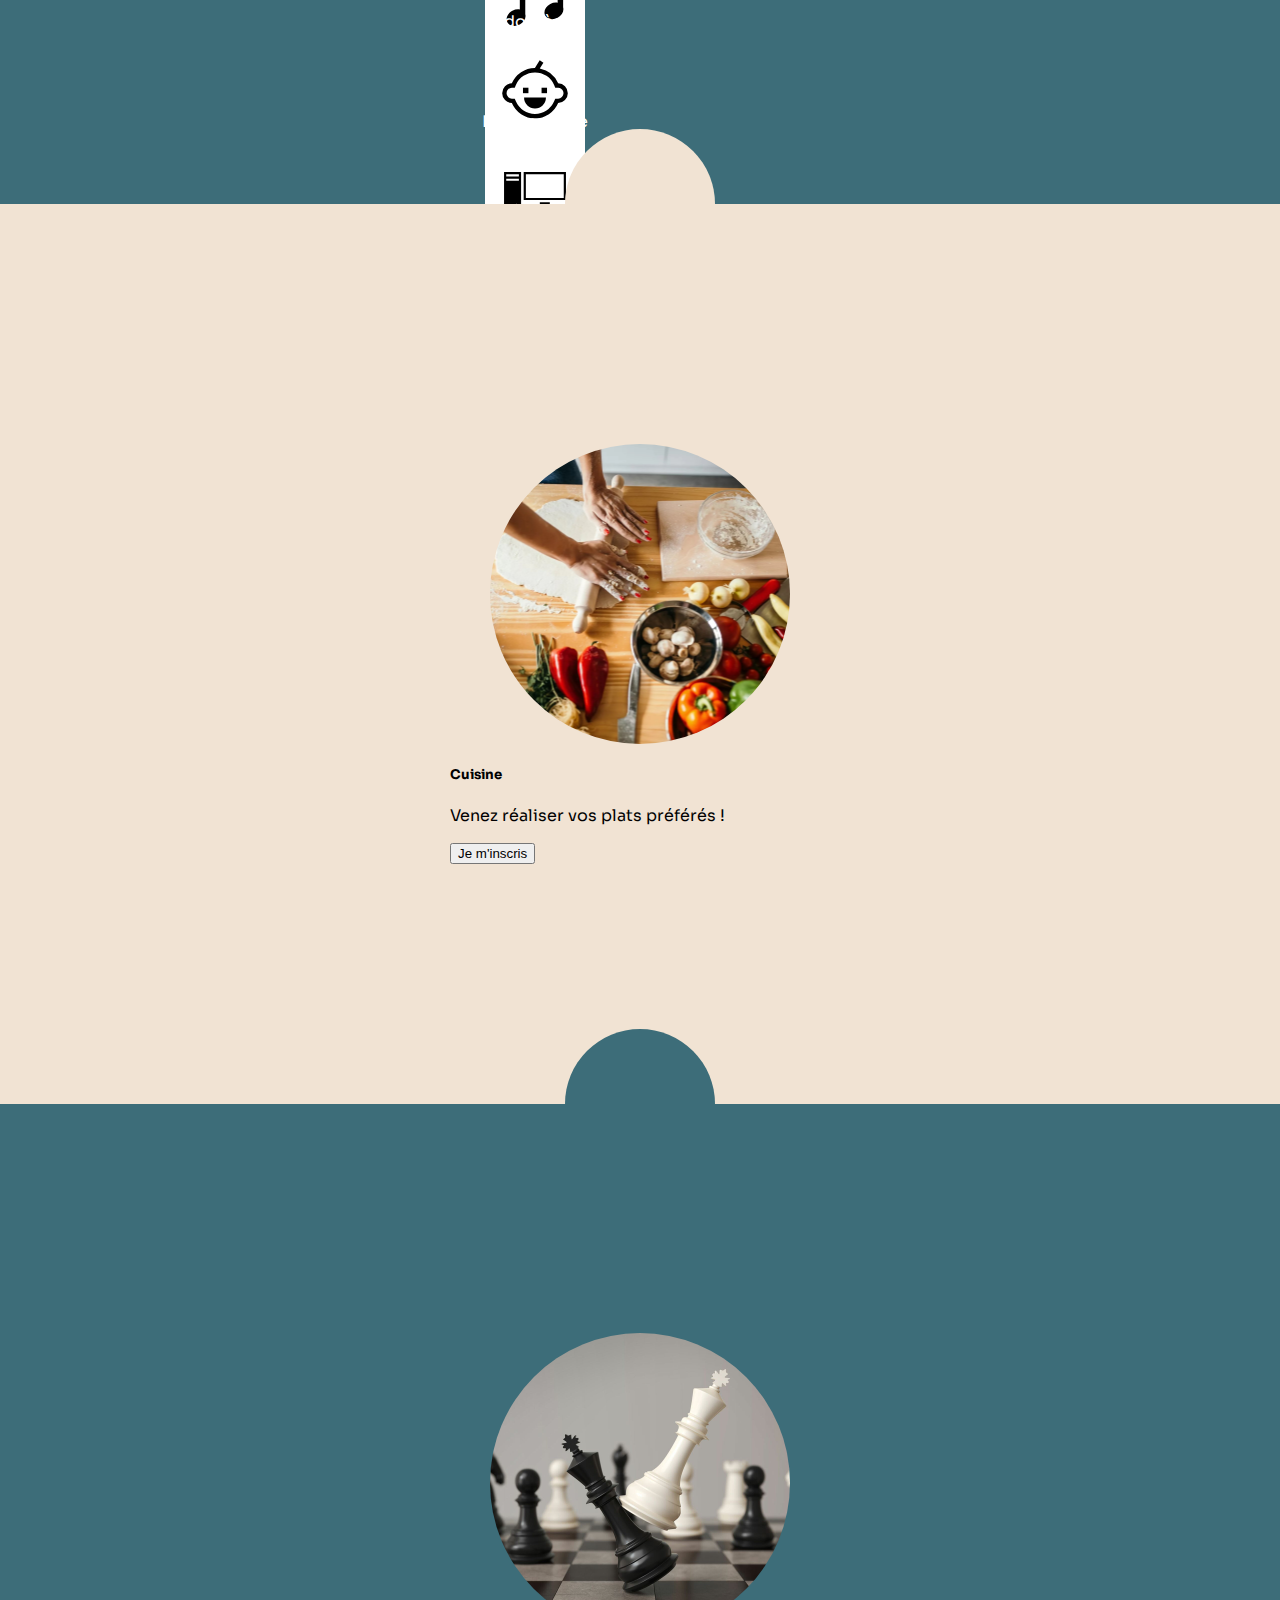
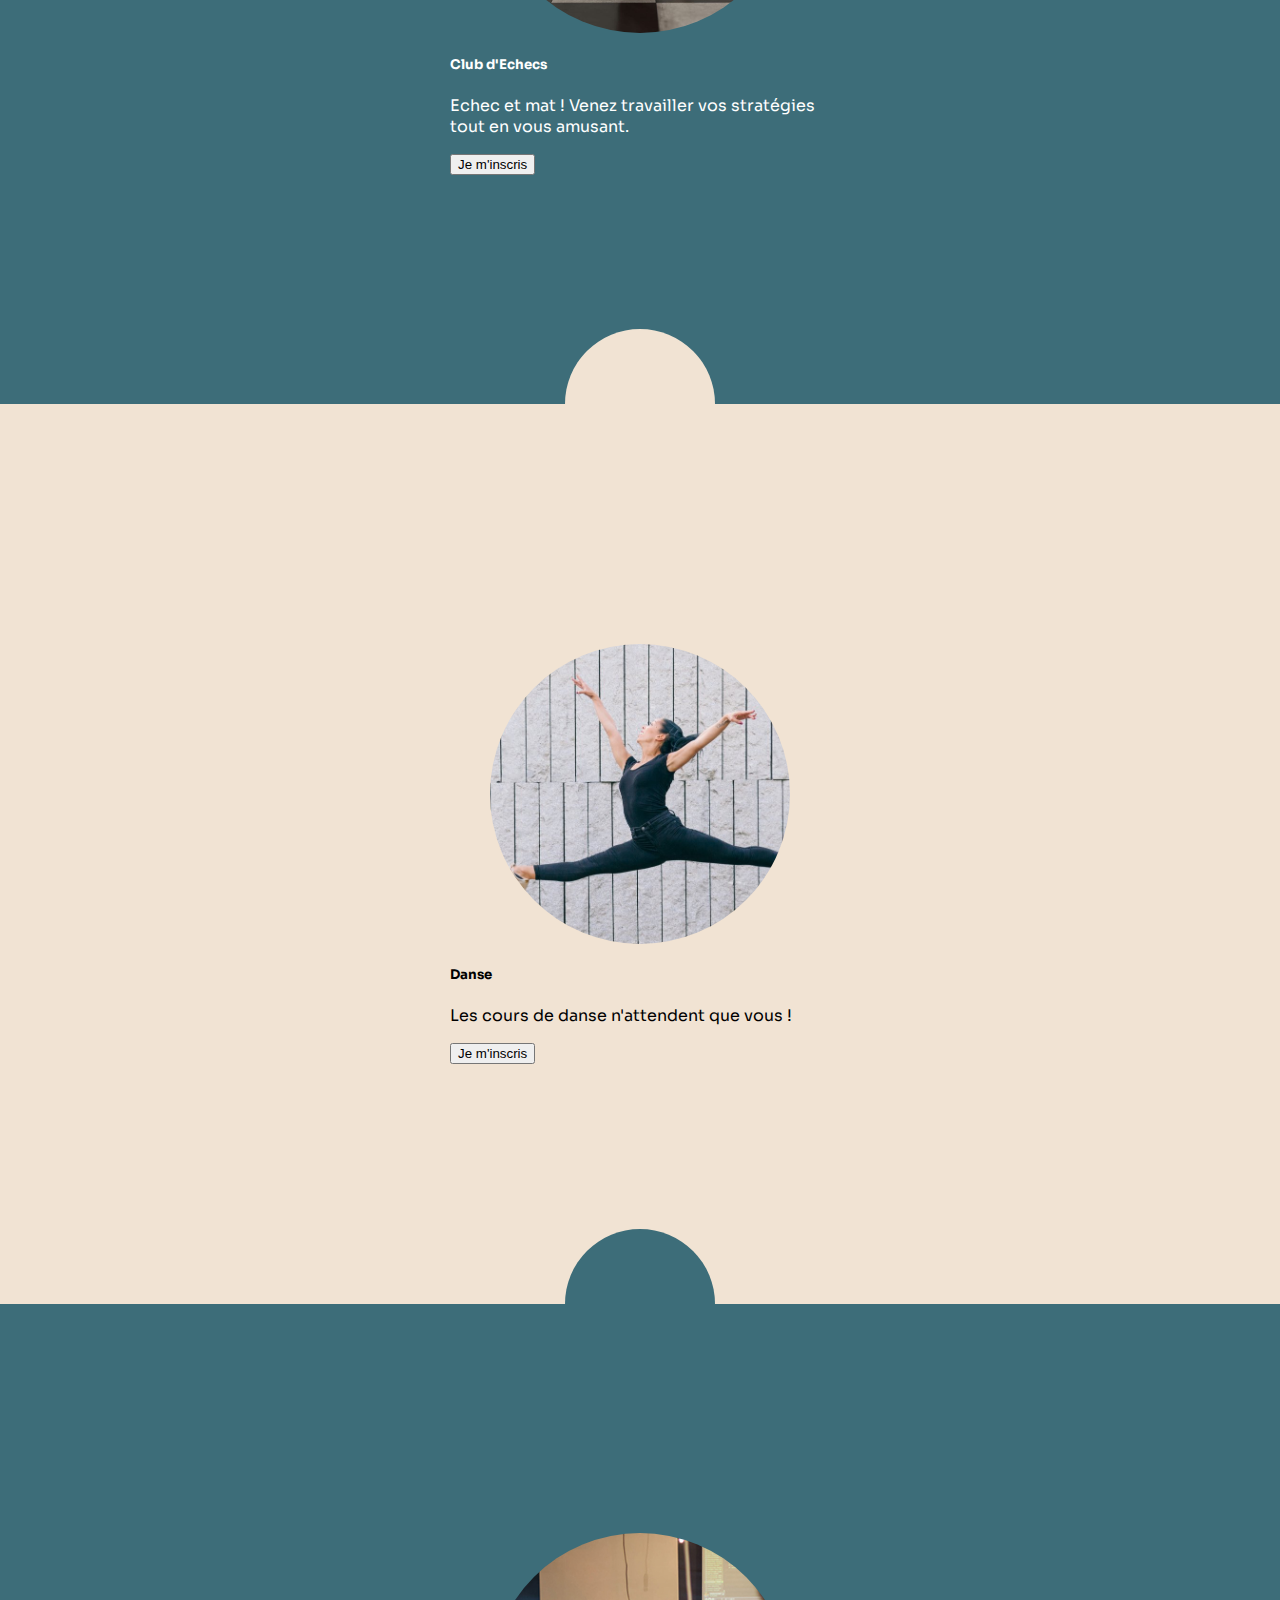
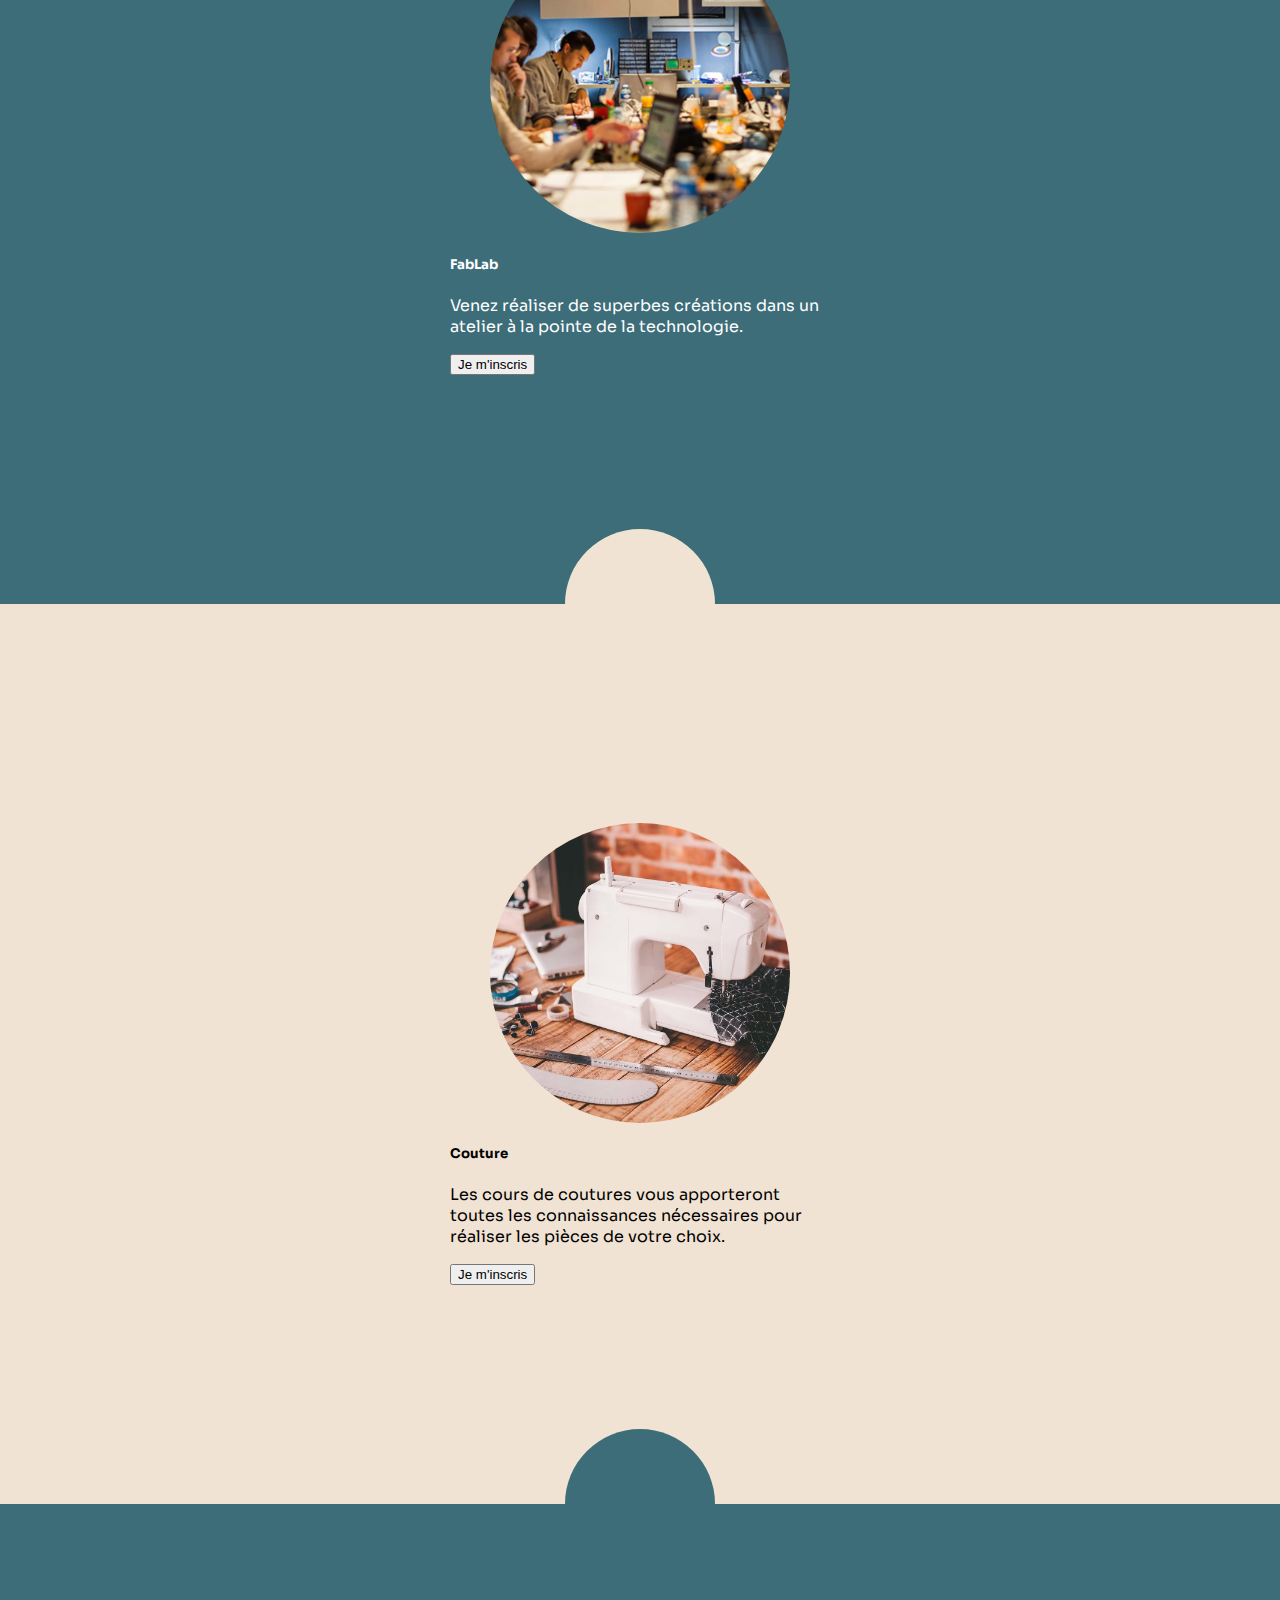
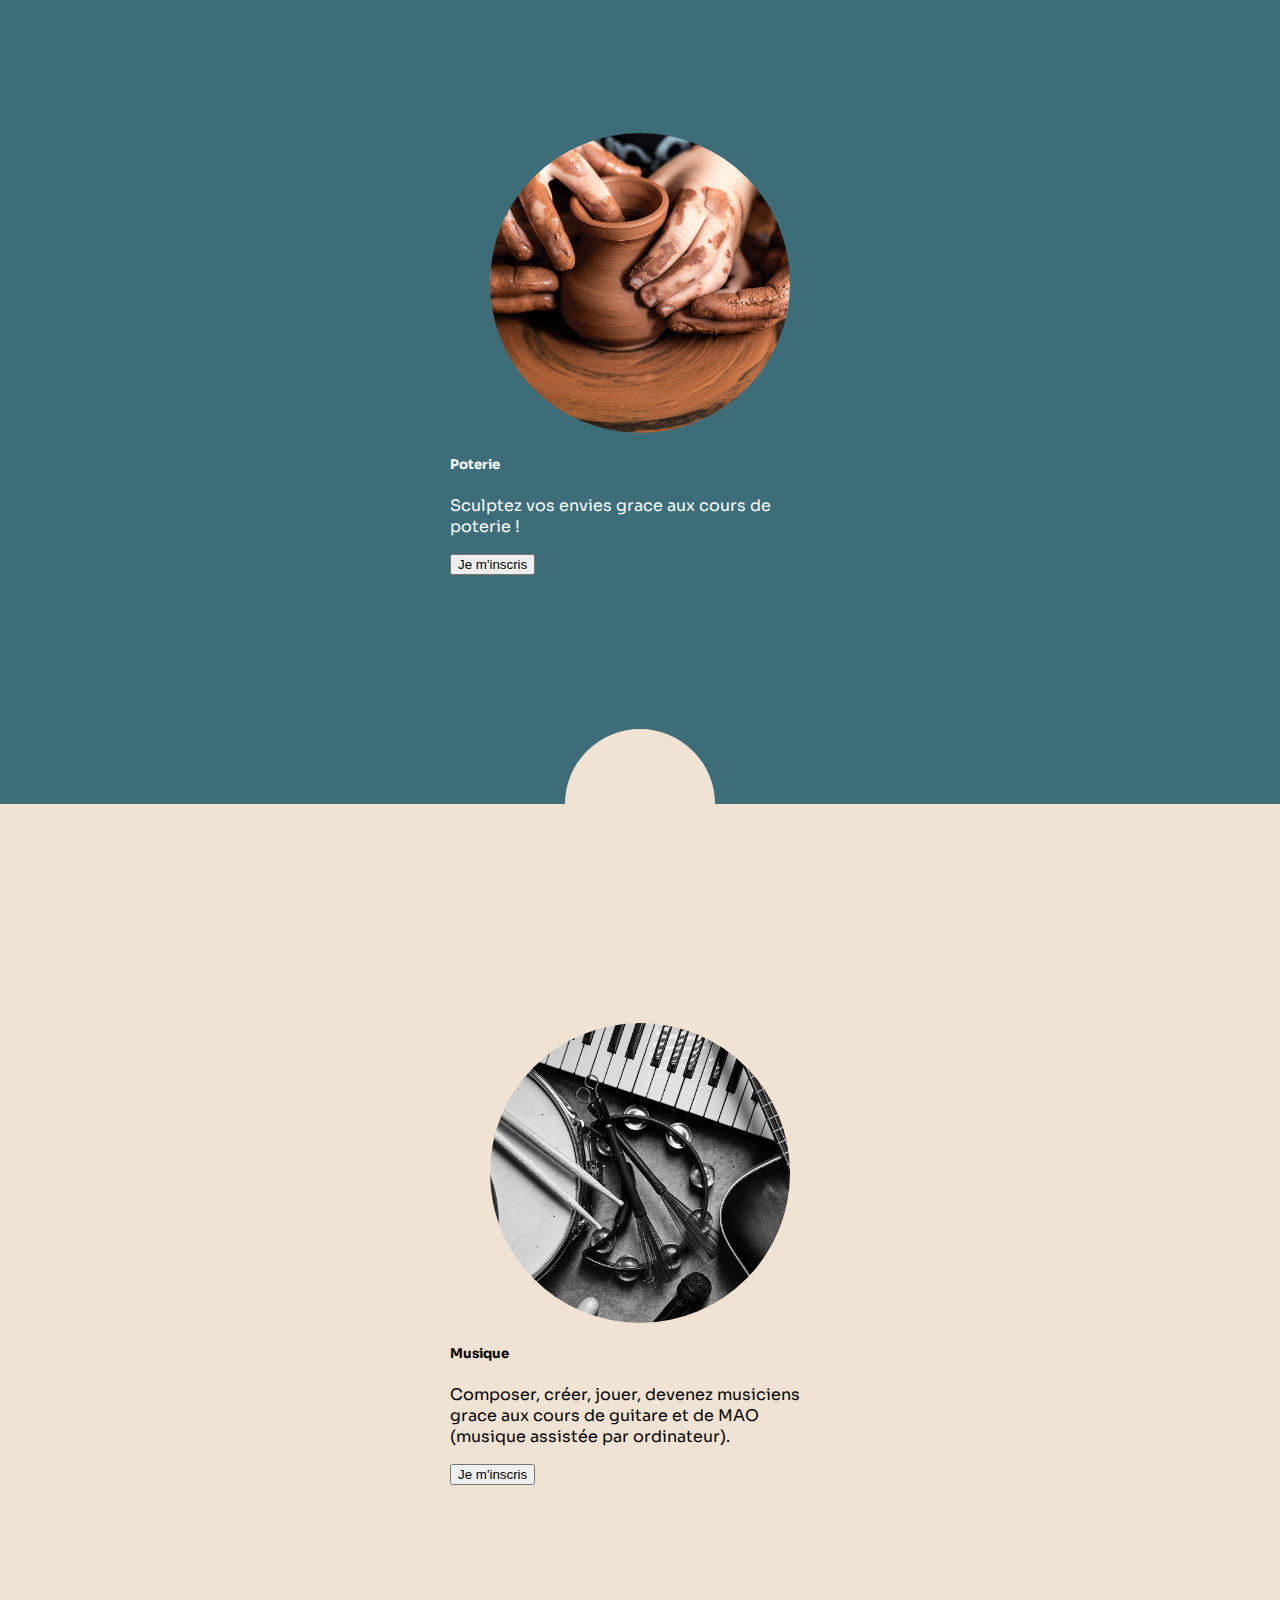
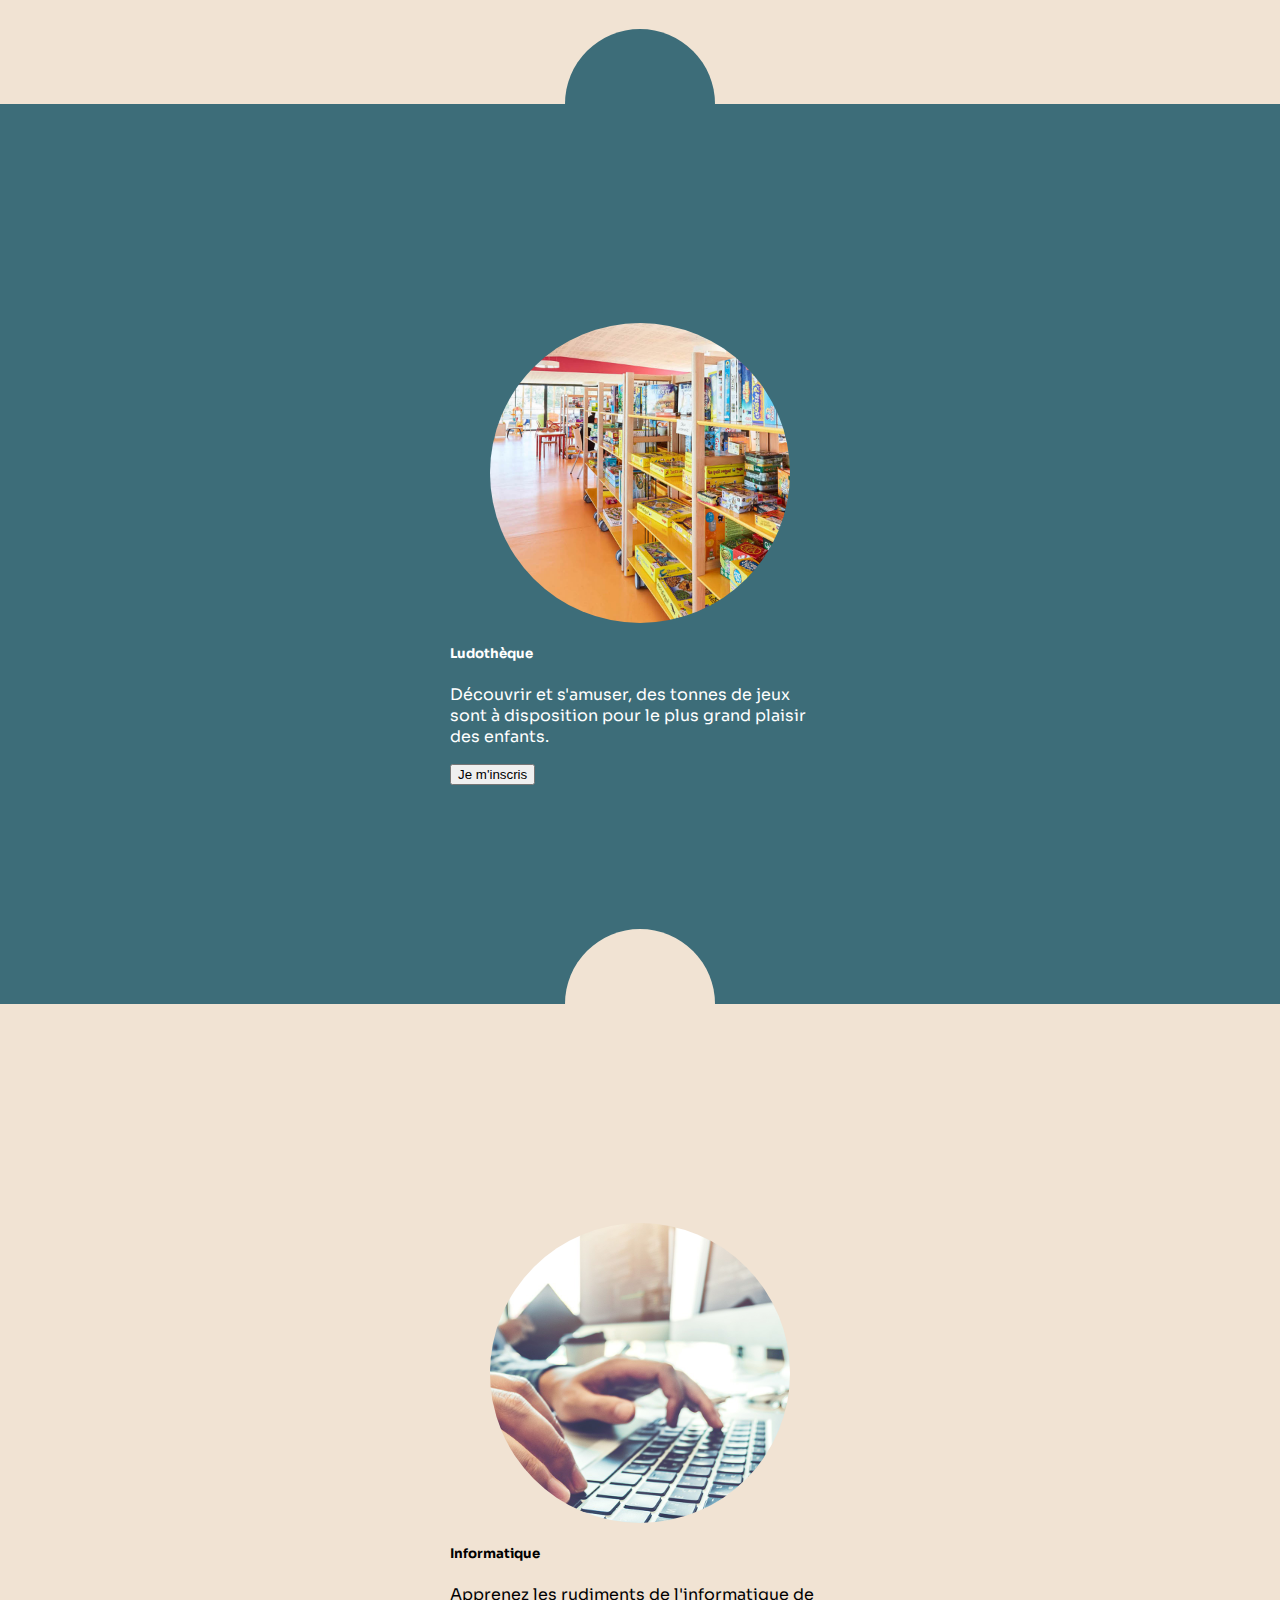
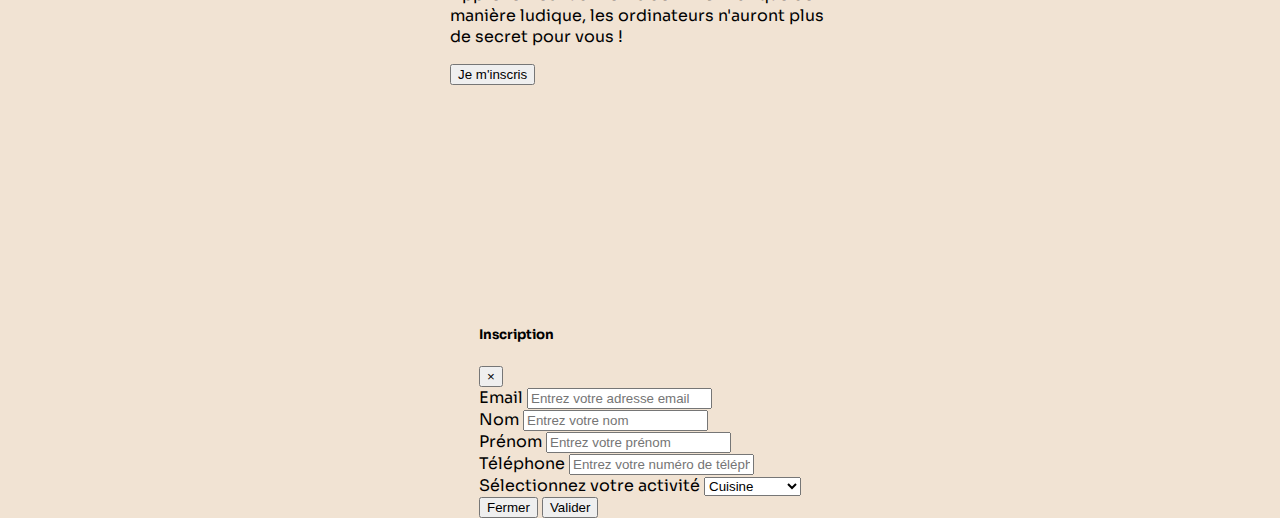
==== commit fdabd1d4: "About page done, lot of cleaning (JS & CSS), put menu in separated files (JS & CSS)" ====
--- a/index.html
+++ b/index.html
@@ -6,6 +6,7 @@
     <meta name="viewport" content="width=device-width, initial-scale=1.0">
     <link rel="stylesheet" href="https://cdn.jsdelivr.net/npm/bootstrap@4.6.1/dist/css/bootstrap.min.css" integrity="sha384-zCbKRCUGaJDkqS1kPbPd7TveP5iyJE0EjAuZQTgFLD2ylzuqKfdKlfG/eSrtxUkn" crossorigin="anonymous">
     <link rel="stylesheet" href="./styles/style.css">
+    <link rel="stylesheet" href="./styles/MenuStyle.css">
     <link rel="stylesheet" href="./styles/mediaqueries/mediaqueries.css">
     <link rel="preconnect" href="https://fonts.googleapis.com">
     <link rel="preconnect" href="https://fonts.gstatic.com" crossorigin>
@@ -36,7 +37,7 @@
             <img src="./img/CSES-logo2.png" alt="">
             <ul class="list-group list-group-flush menu-list">
                 <li class="list-group-item item-activities" ><a href="./events.html">Événements</a></li>
-                <li class="list-group-item item-about" ><a href="#">A Propos</a></li>
+                <li class="list-group-item item-about" ><a href="./about.html">A Propos</a></li>
                 <li class="list-group-item disabled item-buildings" ><a>Locaux</a></li>
                 <li class="list-group-item disabled item-subscribe" ><a>Adhésion</a></li>
                 <li class="list-group-item disabled item-caf" ><a>CAF</a></li>
@@ -335,6 +336,7 @@
     
 <script src="https://cdn.jsdelivr.net/npm/jquery@3.5.1/dist/jquery.slim.min.js" integrity="sha384-DfXdz2htPH0lsSSs5nCTpuj/zy4C+OGpamoFVy38MVBnE+IbbVYUew+OrCXaRkfj" crossorigin="anonymous"></script>
 <script src="https://cdn.jsdelivr.net/npm/bootstrap@4.6.1/dist/js/bootstrap.bundle.min.js" integrity="sha384-fQybjgWLrvvRgtW6bFlB7jaZrFsaBXjsOMm/tB9LTS58ONXgqbR9W8oWht/amnpF" crossorigin="anonymous"></script>
+<script src="./scripts/scriptMenu.js"></script>
 <script src="./scripts/script.js"></script>
 </body>
 </html>--- a/styles/style.css
+++ b/styles/style.css
@@ -1,133 +1,7 @@
 @charset "UTF-8";
-body {
-  margin: 0;
-  padding: 0;
-  box-sizing: border-box;
-}
-
 .header-container h1 {
   width: 100%;
   text-align: center;
-}
-
-* {
-  scroll-behavior: smooth;
-}
-
-body {
-  background-color: #f1e3d3;
-  font-family: "Sora", sans-serif;
-}
-
-nav {
-  position: sticky;
-  top: 0;
-  z-index: 2;
-}
-
-.going-up {
-  position: fixed;
-  bottom: 15px;
-  left: 0;
-  z-index: 3;
-  opacity: 0.8;
-  color: #6d6969;
-  transition: color 250ms ease-in;
-  background-color: transparent;
-  border: none;
-  padding: 0;
-}
-.going-up:hover {
-  color: #000000;
-  transition: color 250ms ease-in;
-}
-
-.span-wrapper {
-  height: auto;
-  width: 100%;
-  display: flex;
-  justify-content: space-between;
-  align-items: center;
-  background-color: #ffffff;
-  padding: 5px 0 5px 0;
-  transition: background-color 250ms ease-in;
-}
-.span-wrapper .logo {
-  margin: 0 30px 0 10px;
-}
-.span-wrapper .btn-menu-wrapper {
-  margin-left: auto;
-  padding-right: 10px;
-}
-.span-wrapper .btn-menu-wrapper .btn-menu {
-  width: 100%;
-  background-color: transparent;
-  opacity: 0.8;
-  border: none;
-  color: #6d6969;
-  transition: color 250ms ease-in;
-}
-.span-wrapper:hover > .btn-menu-wrapper > .btn-menu {
-  color: #000000;
-  transition: color 250ms ease-in;
-}
-
-.menu-container {
-  position: fixed;
-  height: 0%;
-  width: 100%;
-  display: flex;
-  justify-content: flex-end;
-  align-items: none;
-  transition: height 500ms ease;
-  z-index: 2;
-}
-.menu-container .outside-menu {
-  height: 100vh;
-  flex: 1;
-  background-color: rgba(0, 0, 0, 0.5);
-  opacity: 0;
-  transform: translateX(-100%);
-  transition: width 250ms ease-in, opacity 250ms ease-in, transform 250ms ease-in;
-}
-.menu-container .menu-wrapper {
-  width: 50%;
-  height: 100vh;
-  text-align: center;
-  background-color: #ffffff;
-  transform: translateX(100%);
-  opacity: 0;
-  transition: transform 250ms ease-in, opacity 250ms ease-in;
-  max-width: 376px;
-}
-.menu-container .menu-wrapper img {
-  width: 100%;
-  max-width: 202px;
-  padding: 15px 0 24px 0;
-}
-.menu-container .displayMenu {
-  transform: translateX(0%);
-  opacity: 1;
-  transition: transform 250ms ease-in, opacity 250ms ease-in;
-}
-.menu-container .displayOutside {
-  opacity: 1;
-  transform: translateX(0%);
-  transition: width 250ms ease-in, opacity 250ms ease-in, transform 250ms ease-in;
-}
-
-.menu-list > li {
-  font-size: 5vw;
-  font-weight: 500;
-}
-
-.left {
-  width: 100%;
-}
-
-a, a:hover {
-  color: #000000;
-  text-decoration: none;
 }
 
 .header-container {
@@ -137,7 +11,7 @@
   justify-content: center;
   align-items: center;
   flex-flow: column nowrap;
-  background: center no-repeat url(/img/CSES2blur.jpg);
+  background: center no-repeat url(../img/CSES2blur.jpg);
 }
 .header-container h1 {
   font-size: 20vw;
--- a/styles/MenuStyle.css
+++ b/styles/MenuStyle.css
@@ -0,0 +1,127 @@
+body {
+  margin: 0;
+  padding: 0;
+  box-sizing: border-box;
+}
+
+* {
+  scroll-behavior: smooth;
+}
+
+body {
+  background-color: #f1e3d3;
+  font-family: "Sora", sans-serif;
+}
+
+nav {
+  position: sticky;
+  top: 0;
+  z-index: 2;
+}
+
+.going-up {
+  position: fixed;
+  bottom: 15px;
+  left: 0;
+  z-index: 3;
+  color: #000000;
+  opacity: 0.7;
+  transition: opacity 250ms ease-in;
+  background-color: transparent;
+  border: none;
+  padding: 0;
+}
+.going-up:hover {
+  opacity: 1;
+  transition: opacity 250ms ease-in;
+}
+
+.span-wrapper {
+  height: auto;
+  width: 100%;
+  display: flex;
+  justify-content: space-between;
+  align-items: center;
+  background-color: #ffffff;
+  padding: 5px 0 5px 0;
+  transition: background-color 250ms ease-in;
+}
+.span-wrapper .logo {
+  margin: 0 30px 0 10px;
+}
+.span-wrapper .btn-menu-wrapper {
+  margin-left: auto;
+  padding-right: 10px;
+}
+.span-wrapper .btn-menu-wrapper .btn-menu {
+  width: 100%;
+  background-color: transparent;
+  color: #000000;
+  opacity: 0.7;
+  border: none;
+  transition: opacity 250ms ease-in;
+}
+.span-wrapper .btn-menu-wrapper > .btn-menu:hover {
+  opacity: 1;
+  transition: opacity 250ms ease-in;
+}
+
+.menu-container {
+  position: fixed;
+  height: 0%;
+  width: 100%;
+  display: flex;
+  justify-content: flex-end;
+  align-items: none;
+  transition: height 500ms ease;
+  z-index: 2;
+}
+.menu-container .outside-menu {
+  height: 100vh;
+  flex: 1;
+  background-color: rgba(0, 0, 0, 0.5);
+  opacity: 0;
+  transform: translateX(-100%);
+  transition: width 250ms ease-in, opacity 250ms ease-in, transform 250ms ease-in;
+}
+.menu-container .menu-wrapper {
+  width: 50%;
+  height: 100vh;
+  text-align: center;
+  background-color: #ffffff;
+  transform: translateX(100%);
+  opacity: 0;
+  transition: transform 250ms ease-in, opacity 250ms ease-in;
+  max-width: 376px;
+}
+.menu-container .menu-wrapper img {
+  width: 100%;
+  max-width: 202px;
+  padding: 15px 0 24px 0;
+}
+.menu-container .displayMenu {
+  transform: translateX(0%);
+  opacity: 1;
+  transition: transform 250ms ease-in, opacity 250ms ease-in;
+}
+.menu-container .displayOutside {
+  opacity: 1;
+  transform: translateX(0%);
+  transition: width 250ms ease-in, opacity 250ms ease-in, transform 250ms ease-in;
+}
+
+.menu-list > li {
+  font-size: 5vw;
+  font-weight: 500;
+}
+
+.left {
+  width: 100%;
+}
+
+a, a:hover {
+  color: #000000;
+  text-decoration: none;
+}
+
+/*# sourceMappingURL=MenuStyle.css.map */
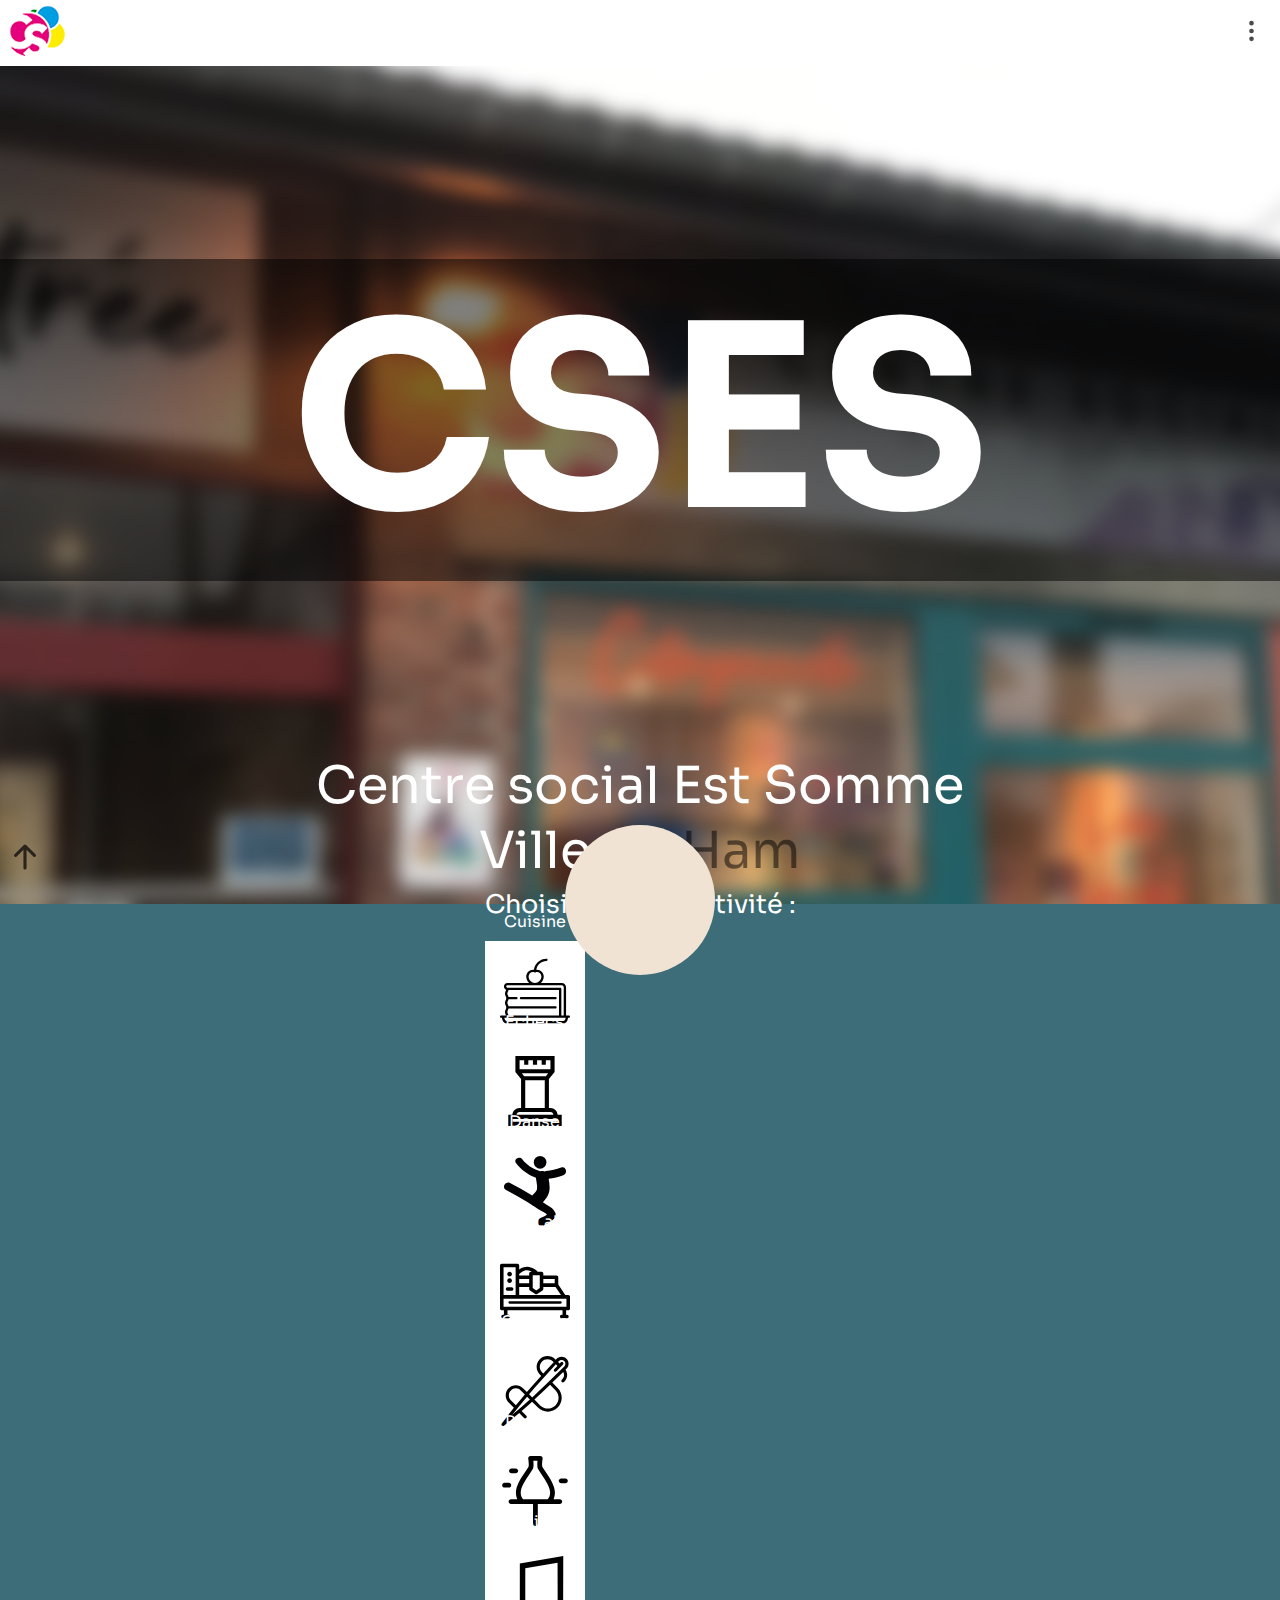
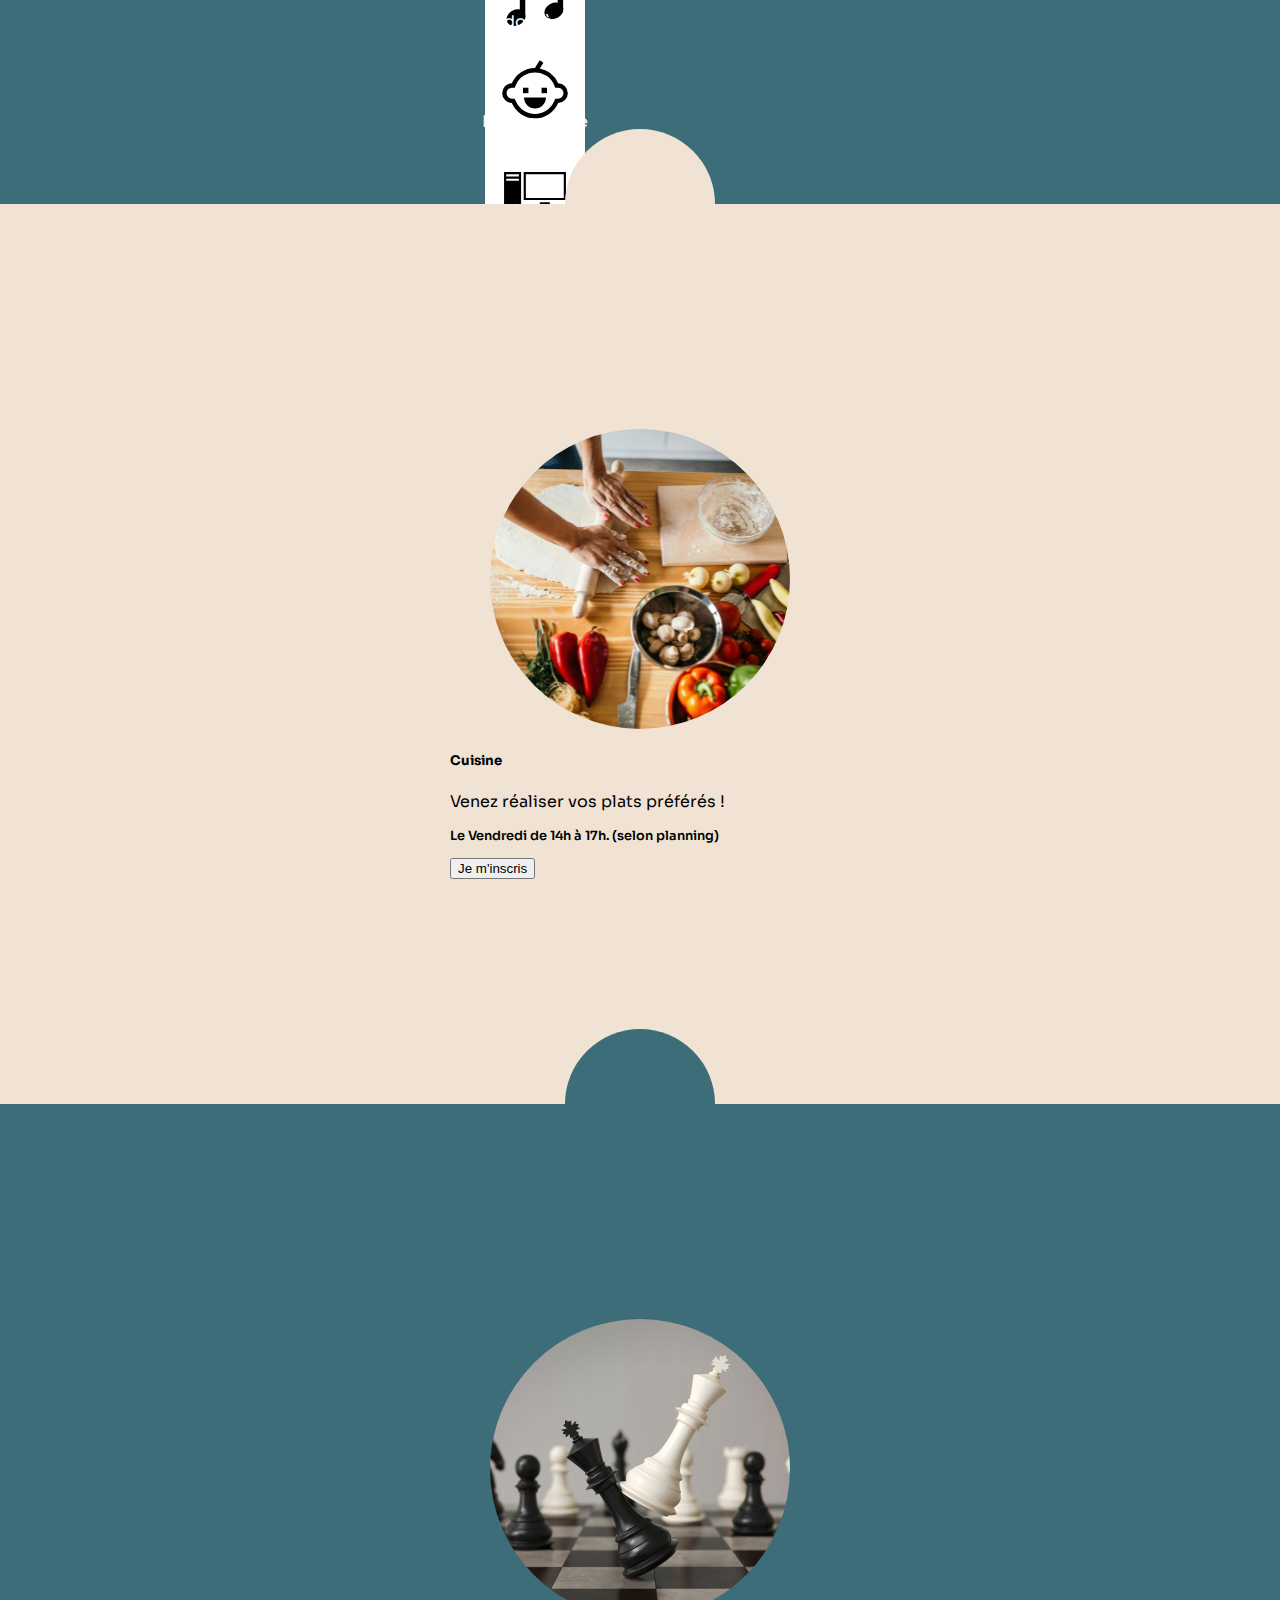
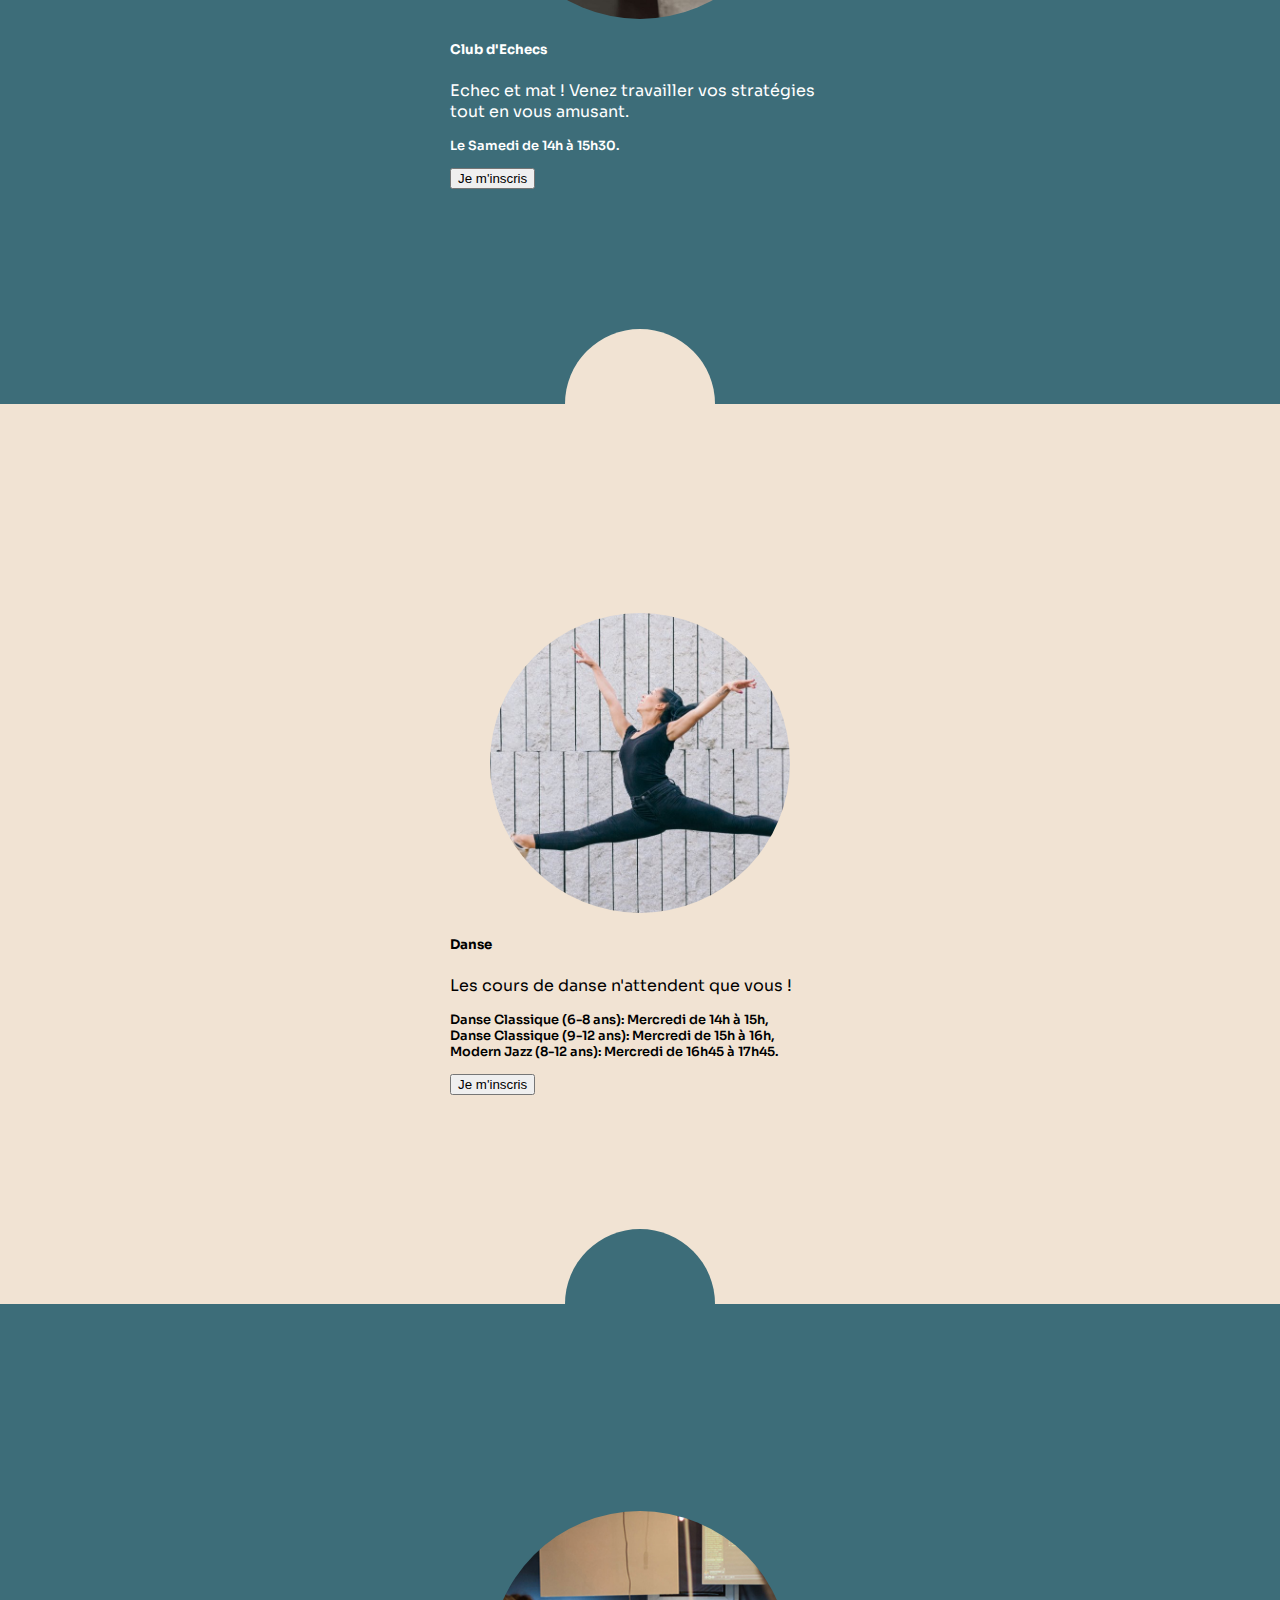
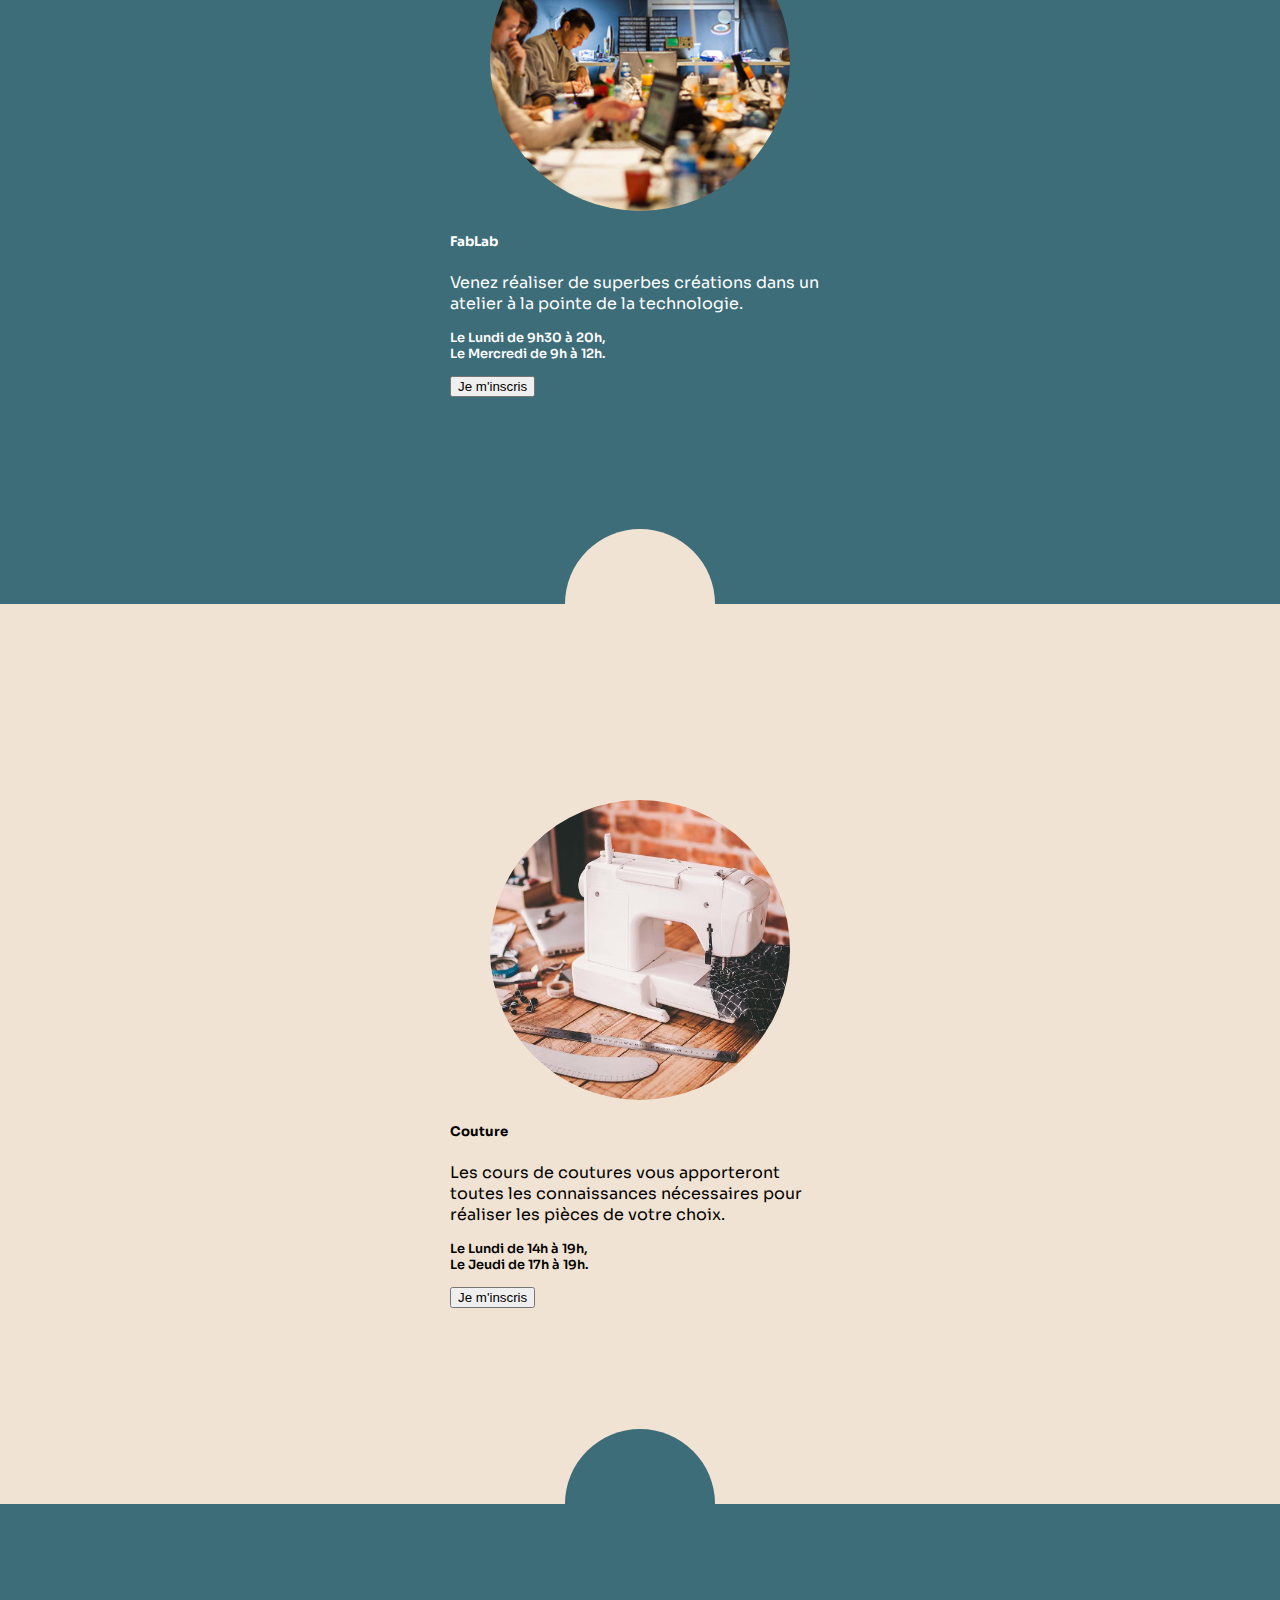
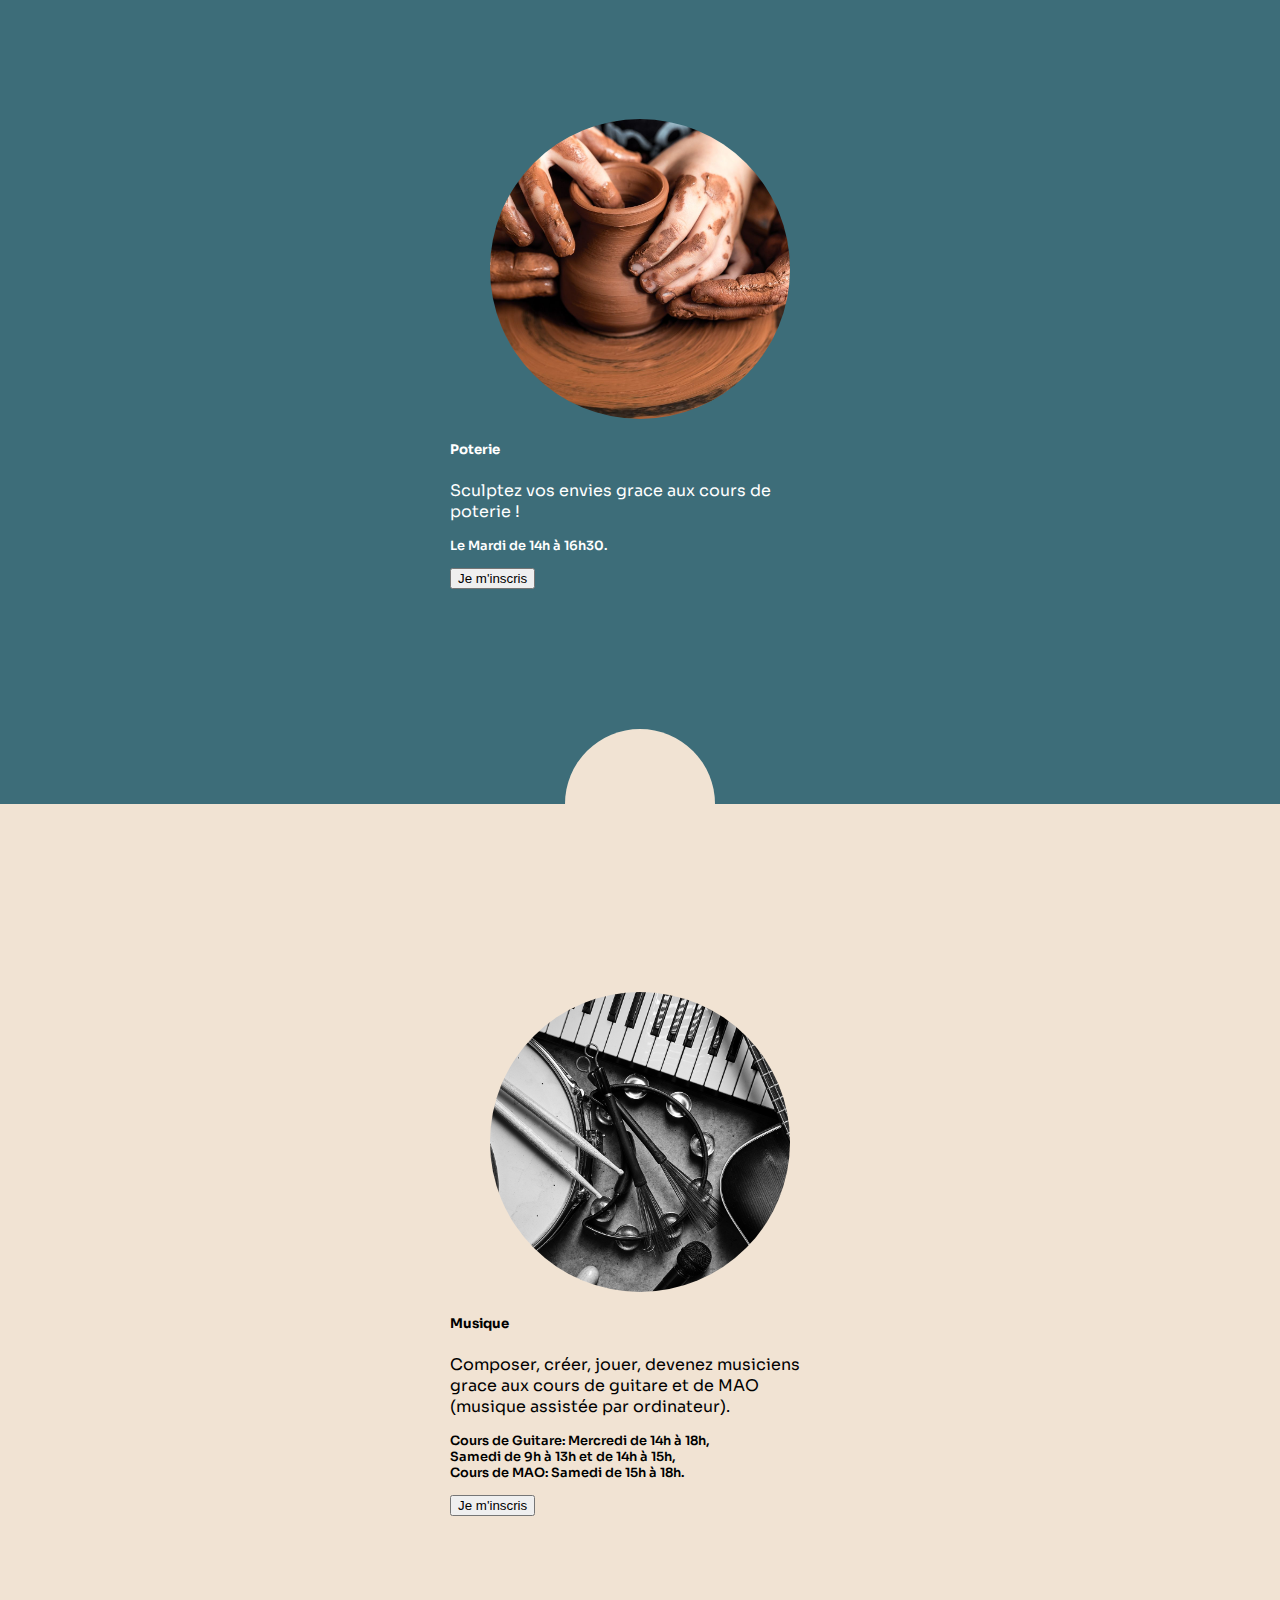
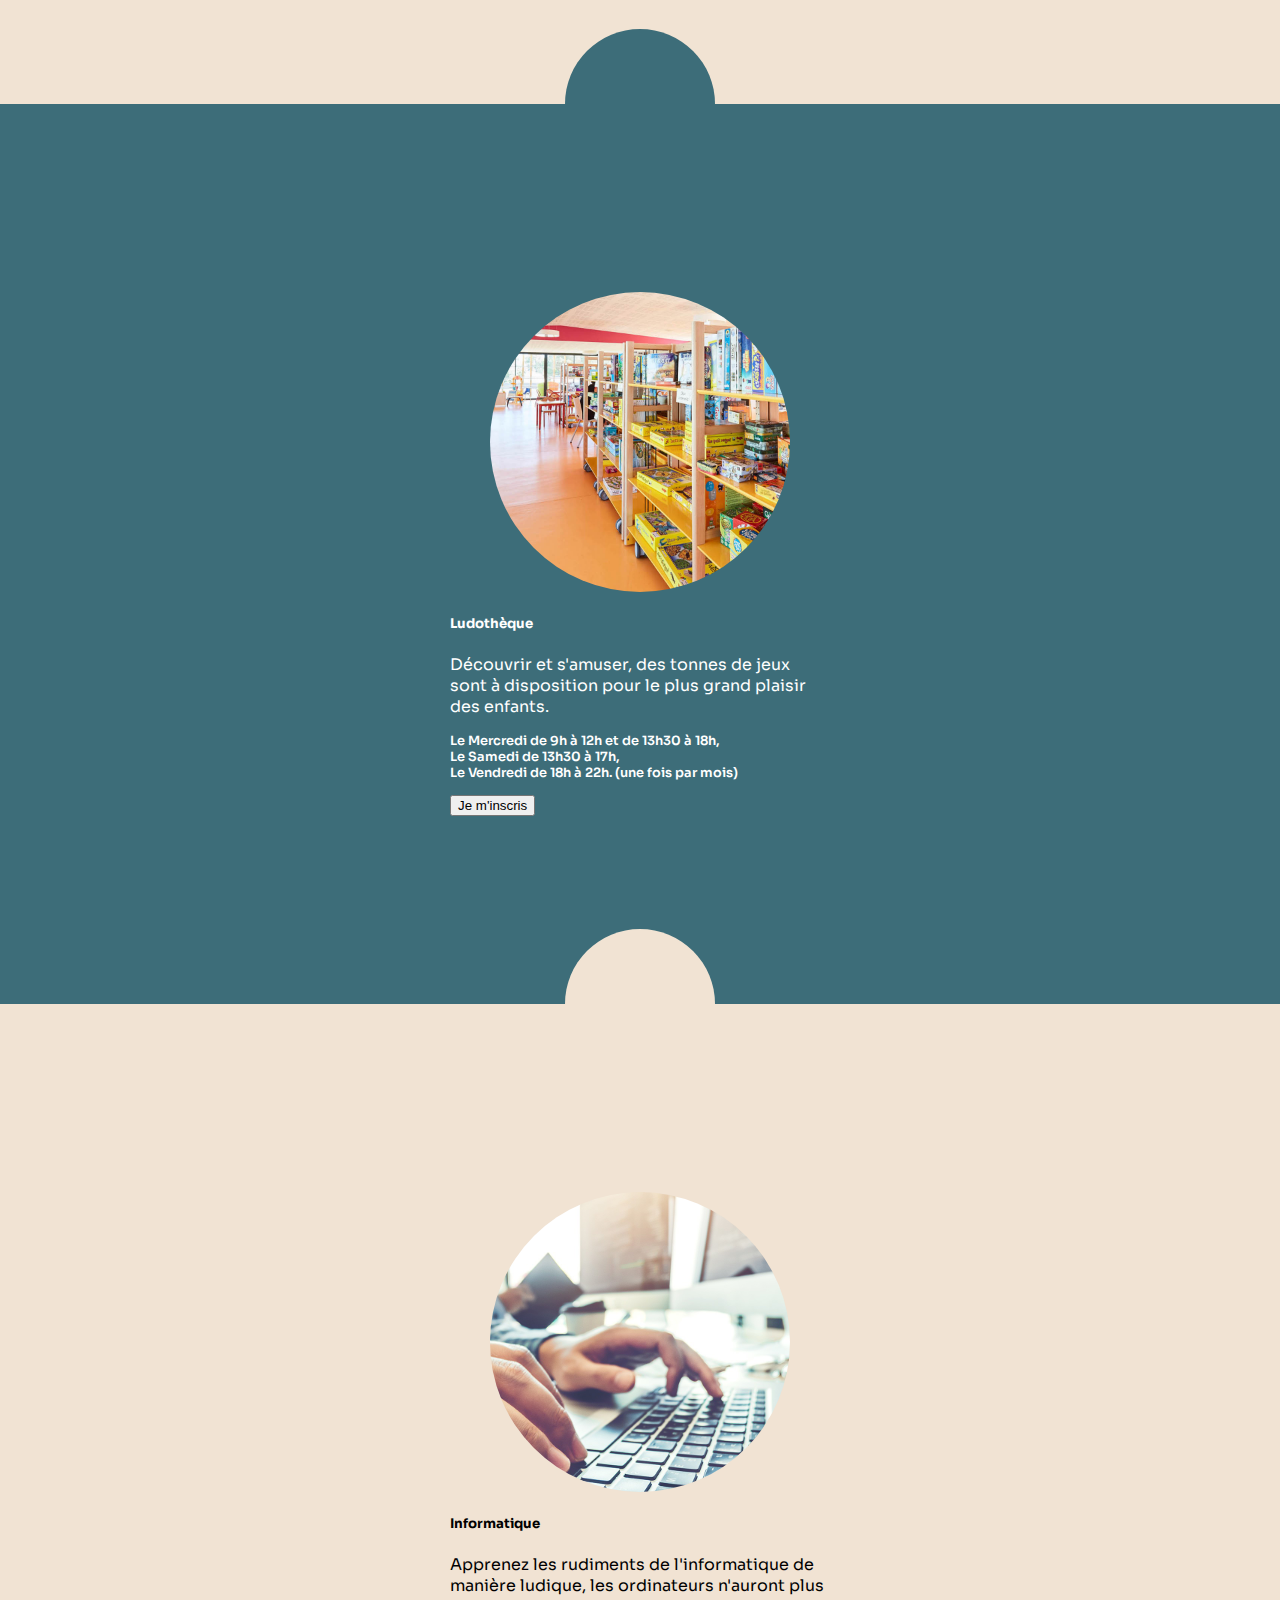
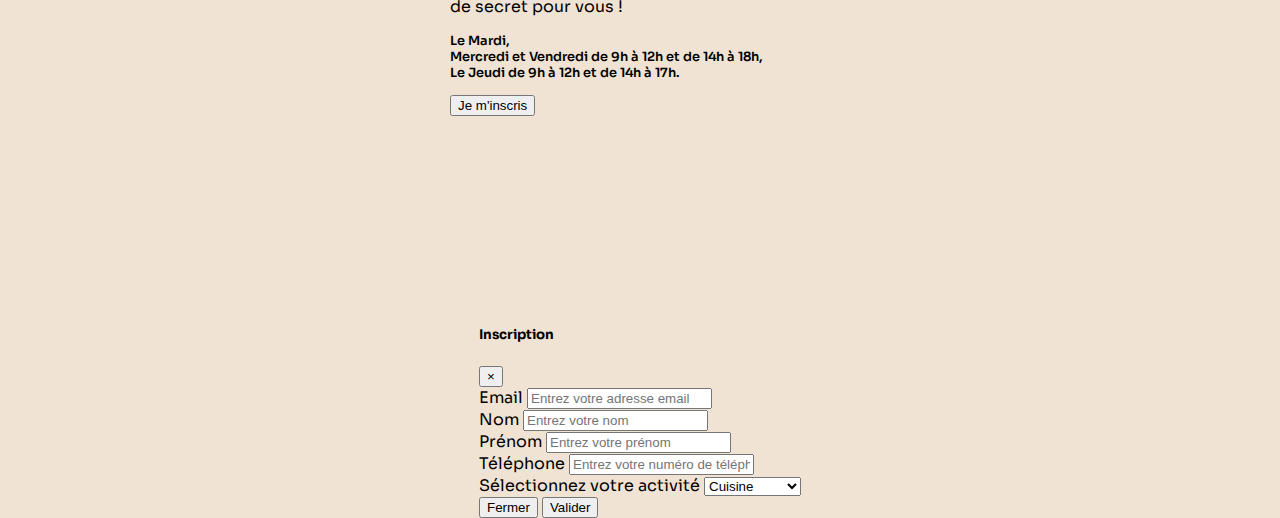
==== commit 25a1ecfc: "Started SEO (added microdata)" ====
--- a/index.html
+++ b/index.html
@@ -4,6 +4,7 @@
     <meta charset="UTF-8">
     <meta http-equiv="X-UA-Compatible" content="IE=edge">
     <meta name="viewport" content="width=device-width, initial-scale=1.0">
+    <meta name="description" content="Toutes les informations sur les activités et autres services proposé par le Centre social Est Somme de Ham.">
     <link rel="stylesheet" href="https://cdn.jsdelivr.net/npm/bootstrap@4.6.1/dist/css/bootstrap.min.css" integrity="sha384-zCbKRCUGaJDkqS1kPbPd7TveP5iyJE0EjAuZQTgFLD2ylzuqKfdKlfG/eSrtxUkn" crossorigin="anonymous">
     <link rel="stylesheet" href="./styles/style.css">
     <link rel="stylesheet" href="./styles/MenuStyle.css">
@@ -11,7 +12,208 @@
     <link rel="preconnect" href="https://fonts.googleapis.com">
     <link rel="preconnect" href="https://fonts.gstatic.com" crossorigin>
     <link href="https://fonts.googleapis.com/css2?family=Sora:wght@200;400;500;700&display=swap" rel="stylesheet">
-    <title>CSES</title>
+    <title>CSES - Accueil</title>
+
+    <!-- Balisage JSON-LD généré par l'outil d'aide au balisage de données structurées de Google -->
+    <script type="application/ld+json">
+    [ {
+      "@context" : "http://schema.org",
+      "@type" : "LocalBusiness",
+      "name" : "CSES",
+      "address" : {
+        "@type" : "PostalAddress",
+        "addressRegion" : "Centre social Est Somme Ville de"
+      }
+    }, {
+      "@context" : "http://schema.org",
+      "@type" : "LocalBusiness",
+      "name" : "Cuisine",
+      "openingHoursSpecification" : {
+        "@type" : "OpeningHoursSpecification",
+        "dayOfWeek" : {
+          "@type" : "DayOfWeek",
+          "name" : "Vendredi"
+        }
+      }
+    }, {
+      "@context" : "http://schema.org",
+      "@type" : "LocalBusiness",
+      "name" : "Club d'Echecs",
+      "openingHoursSpecification" : {
+        "@type" : "OpeningHoursSpecification",
+        "dayOfWeek" : {
+          "@type" : "DayOfWeek",
+          "name" : "Samedi"
+        }
+      }
+    }, {
+      "@context" : "http://schema.org",
+      "@type" : "LocalBusiness",
+      "name" : "Danse"
+    }, {
+      "@context" : "http://schema.org",
+      "@type" : "LocalBusiness",
+      "name" : "Danse Classique",
+      "openingHoursSpecification" : {
+        "@type" : "OpeningHoursSpecification",
+        "dayOfWeek" : {
+          "@type" : "DayOfWeek",
+          "name" : "Mercredi"
+        }
+      }
+    }, {
+      "@context" : "http://schema.org",
+      "@type" : "LocalBusiness",
+      "name" : "Danse Classique",
+      "openingHoursSpecification" : {
+        "@type" : "OpeningHoursSpecification",
+        "dayOfWeek" : {
+          "@type" : "DayOfWeek",
+          "name" : "Mercredi"
+        }
+      }
+    }, {
+      "@context" : "http://schema.org",
+      "@type" : "LocalBusiness",
+      "name" : "Modern Jazz",
+      "openingHoursSpecification" : {
+        "@type" : "OpeningHoursSpecification",
+        "dayOfWeek" : {
+          "@type" : "DayOfWeek",
+          "name" : "Mercredi"
+        }
+      }
+    }, {
+      "@context" : "http://schema.org",
+      "@type" : "LocalBusiness",
+      "name" : "FabLab",
+      "openingHoursSpecification" : [ {
+        "@type" : "OpeningHoursSpecification",
+        "dayOfWeek" : {
+          "@type" : "DayOfWeek",
+          "name" : "Lundi"
+        }
+      }, {
+        "@type" : "OpeningHoursSpecification",
+        "dayOfWeek" : {
+          "@type" : "DayOfWeek",
+          "name" : "Mercredi"
+        }
+      } ]
+    }, {
+      "@context" : "http://schema.org",
+      "@type" : "LocalBusiness",
+      "name" : "Couture",
+      "openingHoursSpecification" : [ {
+        "@type" : "OpeningHoursSpecification",
+        "dayOfWeek" : {
+          "@type" : "DayOfWeek",
+          "name" : "Lundi"
+        }
+      }, {
+        "@type" : "OpeningHoursSpecification",
+        "dayOfWeek" : {
+          "@type" : "DayOfWeek",
+          "name" : "Jeudi"
+        }
+      } ]
+    }, {
+      "@context" : "http://schema.org",
+      "@type" : "LocalBusiness",
+      "name" : "Poterie",
+      "openingHoursSpecification" : {
+        "@type" : "OpeningHoursSpecification",
+        "dayOfWeek" : {
+          "@type" : "DayOfWeek",
+          "name" : "Mardi"
+        }
+      }
+    }, {
+      "@context" : "http://schema.org",
+      "@type" : "LocalBusiness",
+      "name" : "Musique"
+    }, {
+      "@context" : "http://schema.org",
+      "@type" : "LocalBusiness",
+      "name" : "Cours de Guitare",
+      "openingHoursSpecification" : [ {
+        "@type" : "OpeningHoursSpecification",
+        "dayOfWeek" : {
+          "@type" : "DayOfWeek",
+          "name" : "Mercredi"
+        }
+      }, {
+        "@type" : "OpeningHoursSpecification",
+        "dayOfWeek" : {
+          "@type" : "DayOfWeek",
+          "name" : "Samedi"
+        }
+      } ]
+    }, {
+      "@context" : "http://schema.org",
+      "@type" : "LocalBusiness",
+      "name" : "Cours de MAO",
+      "openingHoursSpecification" : {
+        "@type" : "OpeningHoursSpecification",
+        "dayOfWeek" : {
+          "@type" : "DayOfWeek",
+          "name" : "Samedi"
+        }
+      }
+    }, {
+      "@context" : "http://schema.org",
+      "@type" : "LocalBusiness",
+      "name" : "Ludothèque",
+      "openingHoursSpecification" : [ {
+        "@type" : "OpeningHoursSpecification",
+        "dayOfWeek" : {
+          "@type" : "DayOfWeek",
+          "name" : "Mercredi"
+        }
+      }, {
+        "@type" : "OpeningHoursSpecification",
+        "dayOfWeek" : {
+          "@type" : "DayOfWeek",
+          "name" : "Samedi"
+        }
+      }, {
+        "@type" : "OpeningHoursSpecification",
+        "dayOfWeek" : {
+          "@type" : "DayOfWeek",
+          "name" : "Vendredi"
+        }
+      } ]
+    }, {
+      "@context" : "http://schema.org",
+      "@type" : "LocalBusiness",
+      "name" : "Informatique",
+      "openingHoursSpecification" : [ {
+        "@type" : "OpeningHoursSpecification",
+        "dayOfWeek" : {
+          "@type" : "DayOfWeek",
+          "name" : "Mardi"
+        }
+      }, {
+        "@type" : "OpeningHoursSpecification",
+        "dayOfWeek" : {
+          "@type" : "DayOfWeek",
+          "name" : "Mercredi"
+        }
+      }, {
+        "@type" : "OpeningHoursSpecification",
+        "dayOfWeek" : {
+          "@type" : "DayOfWeek",
+          "name" : "Vendredi"
+        }
+      }, {
+        "@type" : "OpeningHoursSpecification",
+        "dayOfWeek" : {
+          "@type" : "DayOfWeek",
+          "name" : "Jeudi"
+        }
+      } ]
+    } ]
+    </script>
 </head>
 <body>
     <nav>
@@ -43,6 +245,23 @@
                 <li class="list-group-item disabled item-caf" ><a>CAF</a></li>
                 <li class="list-group-item disabled item-contact" ><a>Contact</a></li>
             </ul>
+            <div class="social-wrapper">
+                <a href="https://www.facebook.com/CentreSocialEstSomme" target="_blank">
+                    <svg xmlns="http://www.w3.org/2000/svg" width="38" height="38" fill="currentColor" class="bi bi-facebook" viewBox="0 0 16 16">
+                        <path d="M16 8.049c0-4.446-3.582-8.05-8-8.05C3.58 0-.002 3.603-.002 8.05c0 4.017 2.926 7.347 6.75 7.951v-5.625h-2.03V8.05H6.75V6.275c0-2.017 1.195-3.131 3.022-3.131.876 0 1.791.157 1.791.157v1.98h-1.009c-.993 0-1.303.621-1.303 1.258v1.51h2.218l-.354 2.326H9.25V16c3.824-.604 6.75-3.934 6.75-7.951z"/>
+                    </svg>
+                </a>
+                <a href="https://www.instagram.com/" target="_blank">
+                    <svg xmlns="http://www.w3.org/2000/svg" width="38" height="38" fill="currentColor" class="bi bi-instagram" viewBox="0 0 16 16">
+                        <path d="M8 0C5.829 0 5.556.01 4.703.048 3.85.088 3.269.222 2.76.42a3.917 3.917 0 0 0-1.417.923A3.927 3.927 0 0 0 .42 2.76C.222 3.268.087 3.85.048 4.7.01 5.555 0 5.827 0 8.001c0 2.172.01 2.444.048 3.297.04.852.174 1.433.372 1.942.205.526.478.972.923 1.417.444.445.89.719 1.416.923.51.198 1.09.333 1.942.372C5.555 15.99 5.827 16 8 16s2.444-.01 3.298-.048c.851-.04 1.434-.174 1.943-.372a3.916 3.916 0 0 0 1.416-.923c.445-.445.718-.891.923-1.417.197-.509.332-1.09.372-1.942C15.99 10.445 16 10.173 16 8s-.01-2.445-.048-3.299c-.04-.851-.175-1.433-.372-1.941a3.926 3.926 0 0 0-.923-1.417A3.911 3.911 0 0 0 13.24.42c-.51-.198-1.092-.333-1.943-.372C10.443.01 10.172 0 7.998 0h.003zm-.717 1.442h.718c2.136 0 2.389.007 3.232.046.78.035 1.204.166 1.486.275.373.145.64.319.92.599.28.28.453.546.598.92.11.281.24.705.275 1.485.039.843.047 1.096.047 3.231s-.008 2.389-.047 3.232c-.035.78-.166 1.203-.275 1.485a2.47 2.47 0 0 1-.599.919c-.28.28-.546.453-.92.598-.28.11-.704.24-1.485.276-.843.038-1.096.047-3.232.047s-2.39-.009-3.233-.047c-.78-.036-1.203-.166-1.485-.276a2.478 2.478 0 0 1-.92-.598 2.48 2.48 0 0 1-.6-.92c-.109-.281-.24-.705-.275-1.485-.038-.843-.046-1.096-.046-3.233 0-2.136.008-2.388.046-3.231.036-.78.166-1.204.276-1.486.145-.373.319-.64.599-.92.28-.28.546-.453.92-.598.282-.11.705-.24 1.485-.276.738-.034 1.024-.044 2.515-.045v.002zm4.988 1.328a.96.96 0 1 0 0 1.92.96.96 0 0 0 0-1.92zm-4.27 1.122a4.109 4.109 0 1 0 0 8.217 4.109 4.109 0 0 0 0-8.217zm0 1.441a2.667 2.667 0 1 1 0 5.334 2.667 2.667 0 0 1 0-5.334z"/>
+                    </svg>
+                </a>
+                <a href="https://twitter.com/" target="_blank">
+                    <svg xmlns="http://www.w3.org/2000/svg" width="38" height="38" fill="currentColor" class="bi bi-twitter" viewBox="0 0 16 16">
+                        <path d="M5.026 15c6.038 0 9.341-5.003 9.341-9.334 0-.14 0-.282-.006-.422A6.685 6.685 0 0 0 16 3.542a6.658 6.658 0 0 1-1.889.518 3.301 3.301 0 0 0 1.447-1.817 6.533 6.533 0 0 1-2.087.793A3.286 3.286 0 0 0 7.875 6.03a9.325 9.325 0 0 1-6.767-3.429 3.289 3.289 0 0 0 1.018 4.382A3.323 3.323 0 0 1 .64 6.575v.045a3.288 3.288 0 0 0 2.632 3.218 3.203 3.203 0 0 1-.865.115 3.23 3.23 0 0 1-.614-.057 3.283 3.283 0 0 0 3.067 2.277A6.588 6.588 0 0 1 .78 13.58a6.32 6.32 0 0 1-.78-.045A9.344 9.344 0 0 0 5.026 15z"/>
+                    </svg>
+                </a>
+            </div>
         </div>
     </div>
     <header>
@@ -51,7 +270,7 @@
             <span>Centre social Est Somme</span>
             <span>Ville de </span>
             <div class="ball-container">
-                
+
             </div>
         </div>
     </header>
@@ -129,7 +348,9 @@
                 <video id="ludoVid" autoplay muted="" loop="infinite" src="./videos/ludo.mp4"></video>
                 <video id="infoVid" autoplay muted="" loop="infinite" src="./videos/computer.mp4"></video>
                 
-                <div class="placeholder"></div>
+                <div class="placeholder">
+
+                </div>
             </div>
             <div class="ball-shortcut first">
                 
@@ -138,11 +359,14 @@
         <section id="cakeCard">
             <div class="card mx-4 bg-transparent border-0" style="width: 100%; max-width: 380px;">
                 <div class="rounded-img">
-                    <div class="cooking-img"></div>
-                </div>
-                    <div class="card-body">
+                    <div class="cooking-img">
+
+                    </div>
+                </div>
+                <div class="card-body">
                     <h5 class="card-title text-center">Cuisine</h5>
-                    <p class="card-text">Venez réaliser vos plats préférés !</p>
+                    <p class="card-text">Venez réaliser vos plats préférés ! </p>
+                    <p class="time-info">Le Vendredi de 14h à 17h. (selon planning)</p>
                     <button type="button" class="btn float-right btn-outline-dark" data-toggle="modal" data-target="#subscribe">
                         Je m'inscris
                     </button>
@@ -155,11 +379,14 @@
         <section id="chessCard">
             <div class="card mx-4 bg-transparent border-0" style="width: 100%; max-width: 380px;">
                 <div class="rounded-img">
-                    <div class="chess-img"></div>
-                </div>
-                    <div class="card-body">
+                    <div class="chess-img">
+
+                    </div>
+                </div>
+                <div class="card-body">
                     <h5 class="card-title">Club d'Echecs</h5>
                     <p class="card-text">Echec et mat ! Venez travailler vos stratégies tout en vous amusant.</p>
+                    <p class="time-info">Le Samedi de 14h à 15h30.</p>
                     <button type="button" class="btn float-right btn-outline-light" data-toggle="modal" data-target="#subscribe">
                         Je m'inscris
                     </button>
@@ -172,11 +399,18 @@
          <section id="danceCard">
             <div class="card mx-4 bg-transparent border-0" style="width: 100%; max-width: 380px;">
                 <div class="rounded-img">
-                    <div class="dance-img"></div>
-                </div>
-                    <div class="card-body">
-                    <h5 class="card-title">Danse</h5>
+                    <div class="dance-img">
+
+                    </div>
+                </div>
+                <div class="card-body">
+                    <h5 class="card-title" >Danse</h5>
                     <p class="card-text">Les cours de danse n'attendent que vous !</p>
+                    <p class="time-info">
+                        Danse Classique (6-8 ans): Mercredi de 14h à 15h, <br>
+                        Danse Classique (9-12 ans): Mercredi de 15h à 16h, <br>
+                        Modern Jazz (8-12 ans): Mercredi de 16h45 à 17h45.
+                    </p>
                     <button type="button" class="btn float-right btn-outline-dark" data-toggle="modal" data-target="#subscribe">
                         Je m'inscris
                     </button>
@@ -189,28 +423,40 @@
         <section id="fablabCard">
             <div class="card mx-4 bg-transparent border-0" style="width: 100%; max-width: 380px;">
                 <div class="rounded-img">
-                    <div class="fablab-img"></div>
-                </div>
-                    <div class="card-body">
+                    <div class="fablab-img">
+
+                    </div>
+                </div>
+                <div class="card-body">
                     <h5 class="card-title">FabLab</h5>
                     <p class="card-text">Venez réaliser de superbes créations dans un atelier à la pointe de la technologie.</p>
+                    <p class="time-info">
+                        Le Lundi de 9h30 à 20h, <br>
+                        Le Mercredi de 9h à 12h.
+                    </p>
                     <button type="button" class="btn float-right btn-outline-light" data-toggle="modal" data-target="#subscribe">
                         Je m'inscris
                     </button>
                 </div>
             </div>
             <div class="ball-shortcut first">
-                
+            
             </div>
         </section>
         <section id="sewingCard">
             <div class="card mx-4 bg-transparent border-0" style="width: 100%; max-width: 380px;">
                 <div class="rounded-img">
-                    <div class="sewing-img"></div>
-                </div>
-                    <div class="card-body">
+                    <div class="sewing-img">
+
+                    </div>
+                </div>
+                <div class="card-body">
                     <h5 class="card-title">Couture</h5>
                     <p class="card-text">Les cours de coutures vous apporteront toutes les connaissances nécessaires pour réaliser les pièces de votre choix.</p>
+                    <p class="time-info">
+                        Le Lundi de 14h à 19h, <br>
+                        Le Jeudi de 17h à 19h.
+                    </p>
                     <button type="button" class="btn float-right btn-outline-dark" data-toggle="modal" data-target="#subscribe">
                         Je m'inscris
                     </button>
@@ -223,11 +469,16 @@
         <section id="potteryCard">
             <div class="card mx-4 bg-transparent border-0" style="width: 100%; max-width: 380px;">
                 <div class="rounded-img">
-                    <div class="pottery-img"></div>
-                </div>
-                    <div class="card-body">
+                    <div class="pottery-img">
+
+                    </div>
+                </div>
+                <div class="card-body">
                     <h5 class="card-title">Poterie</h5>
                     <p class="card-text">Sculptez vos envies grace aux cours de poterie !</p>
+                    <p class="time-info">
+                        Le Mardi de 14h à 16h30.
+                    </p>
                     <button type="button" class="btn float-right btn-outline-light" data-toggle="modal" data-target="#subscribe">
                         Je m'inscris
                     </button>
@@ -240,11 +491,18 @@
         <section id="musicCard">
             <div class="card mx-4 bg-transparent border-0" style="width: 100%; max-width: 380px;">
                 <div class="rounded-img">
-                    <div class="music-img"></div>
-                </div>
-                    <div class="card-body">
+                    <div class="music-img">
+
+                    </div>
+                </div>
+                <div class="card-body">
                     <h5 class="card-title">Musique</h5>
                     <p class="card-text">Composer, créer, jouer, devenez musiciens grace aux cours de guitare et de MAO (musique assistée par ordinateur).</p>
+                    <p class="time-info">
+                        Cours de Guitare: Mercredi de 14h à 18h, <br> 
+                        Samedi de 9h à 13h et de 14h à 15h, <br>
+                        Cours de MAO: Samedi de 15h à 18h.
+                    </p>
                     <button type="button" class="btn float-right btn-outline-dark" data-toggle="modal" data-target="#subscribe">
                         Je m'inscris
                     </button>
@@ -256,11 +514,18 @@
         </section><section id="ludoCard">
             <div class="card mx-4 bg-transparent border-0" style="width: 100%; max-width: 380px;">
                 <div class="rounded-img">
-                    <div class="ludo-img"></div>
-                </div>
-                    <div class="card-body">
+                    <div class="ludo-img">
+
+                    </div>
+                </div>
+                <div class="card-body">
                     <h5 class="card-title">Ludothèque</h5>
                     <p class="card-text">Découvrir et s'amuser, des tonnes de jeux sont à disposition pour le plus grand plaisir des enfants.</p>
+                    <p class="time-info">
+                        Le Mercredi de 9h à 12h et de 13h30 à 18h, <br>
+                        Le Samedi de 13h30 à 17h, <br>
+                        Le Vendredi de 18h à 22h. (une fois par mois)
+                    </p>
                     <button type="button" class="btn float-right btn-outline-light" data-toggle="modal" data-target="#subscribe">
                         Je m'inscris
                     </button>
@@ -273,11 +538,17 @@
         <section id="infoCard">
             <div class="card mx-4 bg-transparent border-0" style="width: 100%; max-width: 380px;">
                 <div class="rounded-img">
-                    <div class="info-img"></div>
-                </div>
-                    <div class="card-body">
+                    <div class="info-img">
+                        
+                    </div>
+                </div>
+                <div class="card-body">
                     <h5 class="card-title">Informatique</h5>
                     <p class="card-text">Apprenez les rudiments de l'informatique de manière ludique, les ordinateurs n'auront plus de secret pour vous ! </p>
+                    <p class="time-info">
+                        Le Mardi, <br> Mercredi et Vendredi de 9h à 12h et de 14h à 18h, <br>
+                        Le Jeudi de 9h à 12h et de 14h à 17h.
+                    </p>
                     <button type="button" class="btn float-right btn-outline-dark" data-toggle="modal" data-target="#subscribe">
                         Je m'inscris
                     </button>
@@ -288,20 +559,20 @@
             <div class="modal-dialog modal-dialog-centered" role="document">
             <div class="modal-content">
                 <div class="modal-header">
-                <h5 class="modal-title" id="modalLabel">Inscription</h5>
-                <button type="button" class="close" data-dismiss="modal" aria-label="Close">
-                    <span aria-hidden="true">&times;</span>
-                </button>
+                    <h5 class="modal-title" id="modalLabel">Inscription</h5>
+                    <button type="button" class="close" data-dismiss="modal" aria-label="Close">
+                        <span aria-hidden="true">&times;</span>
+                    </button>
                 </div>
                 <div class="modal-body">
                     <form>
                         <div class="form-group">
-                        <label for="inputEmail">Email</label>
-                        <input type="email" class="form-control" id="inputEmail" aria-describedby="emailHelp" placeholder="Entrez votre adresse email">
+                            <label for="inputEmail">Email</label>
+                            <input type="email" class="form-control" id="inputEmail" aria-describedby="emailHelp" placeholder="Entrez votre adresse email">
                         </div>
                         <div class="form-group">
-                        <label for="inputSurname">Nom</label>
-                        <input type="text" class="form-control" id="inputSurname" placeholder="Entrez votre nom">
+                            <label for="inputSurname">Nom</label>
+                            <input type="text" class="form-control" id="inputSurname" placeholder="Entrez votre nom">
                         </div>
                         <div class="form-group">
                             <label for="input">Prénom</label>
--- a/styles/style.css
+++ b/styles/style.css
@@ -220,6 +220,11 @@
   background-color: #3d6d79;
 }
 
+.time-info {
+  font-size: 0.8rem;
+  font-weight: 600;
+}
+
 video {
   display: none;
 }
--- a/styles/MenuStyle.css
+++ b/styles/MenuStyle.css
@@ -124,4 +124,22 @@
   text-decoration: none;
 }
 
+.social-wrapper {
+  height: auto;
+  width: auto;
+  display: flex;
+  justify-content: center;
+  align-items: center;
+  flex-direction: column;
+  margin-top: 5rem;
+}
+.social-wrapper a {
+  margin: 10px;
+}
+.social-wrapper a svg {
+  margin: 10px;
+  width: 6vw;
+  height: 6vw;
+}
+
 /*# sourceMappingURL=MenuStyle.css.map */
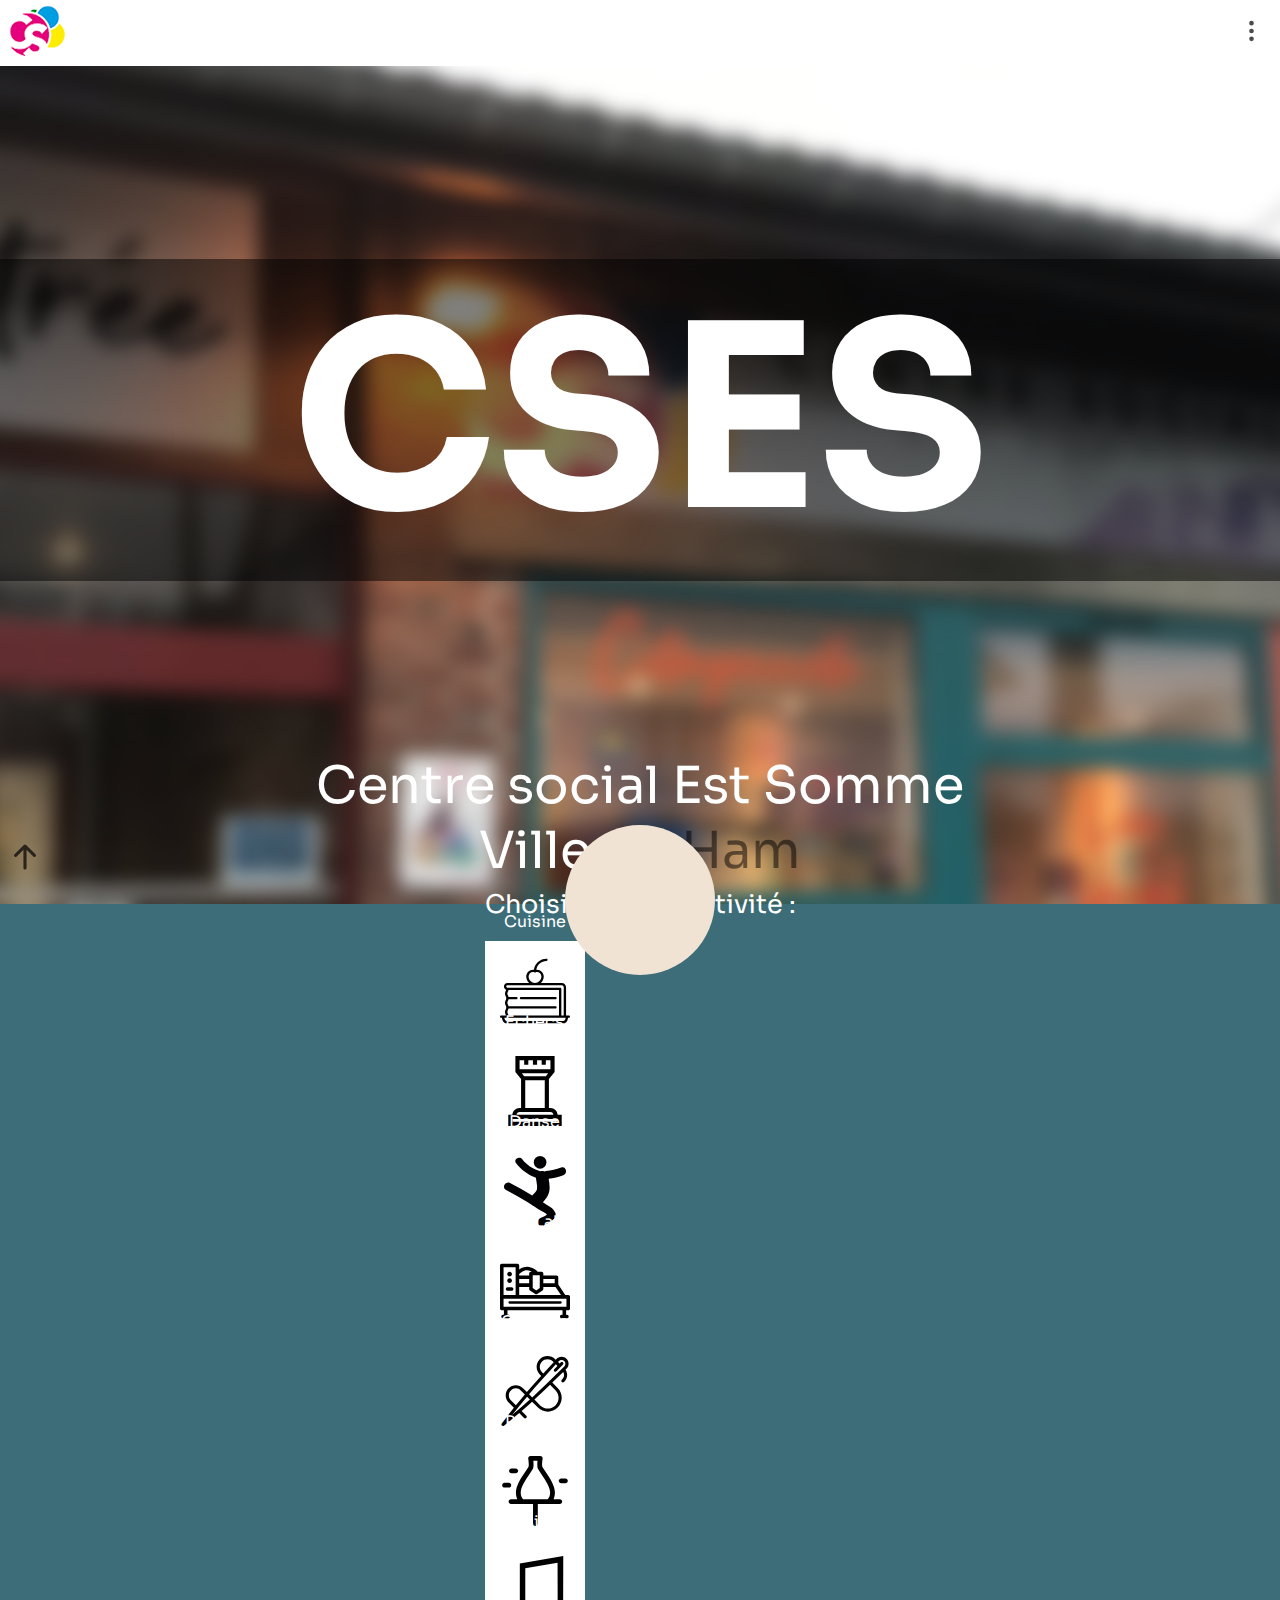
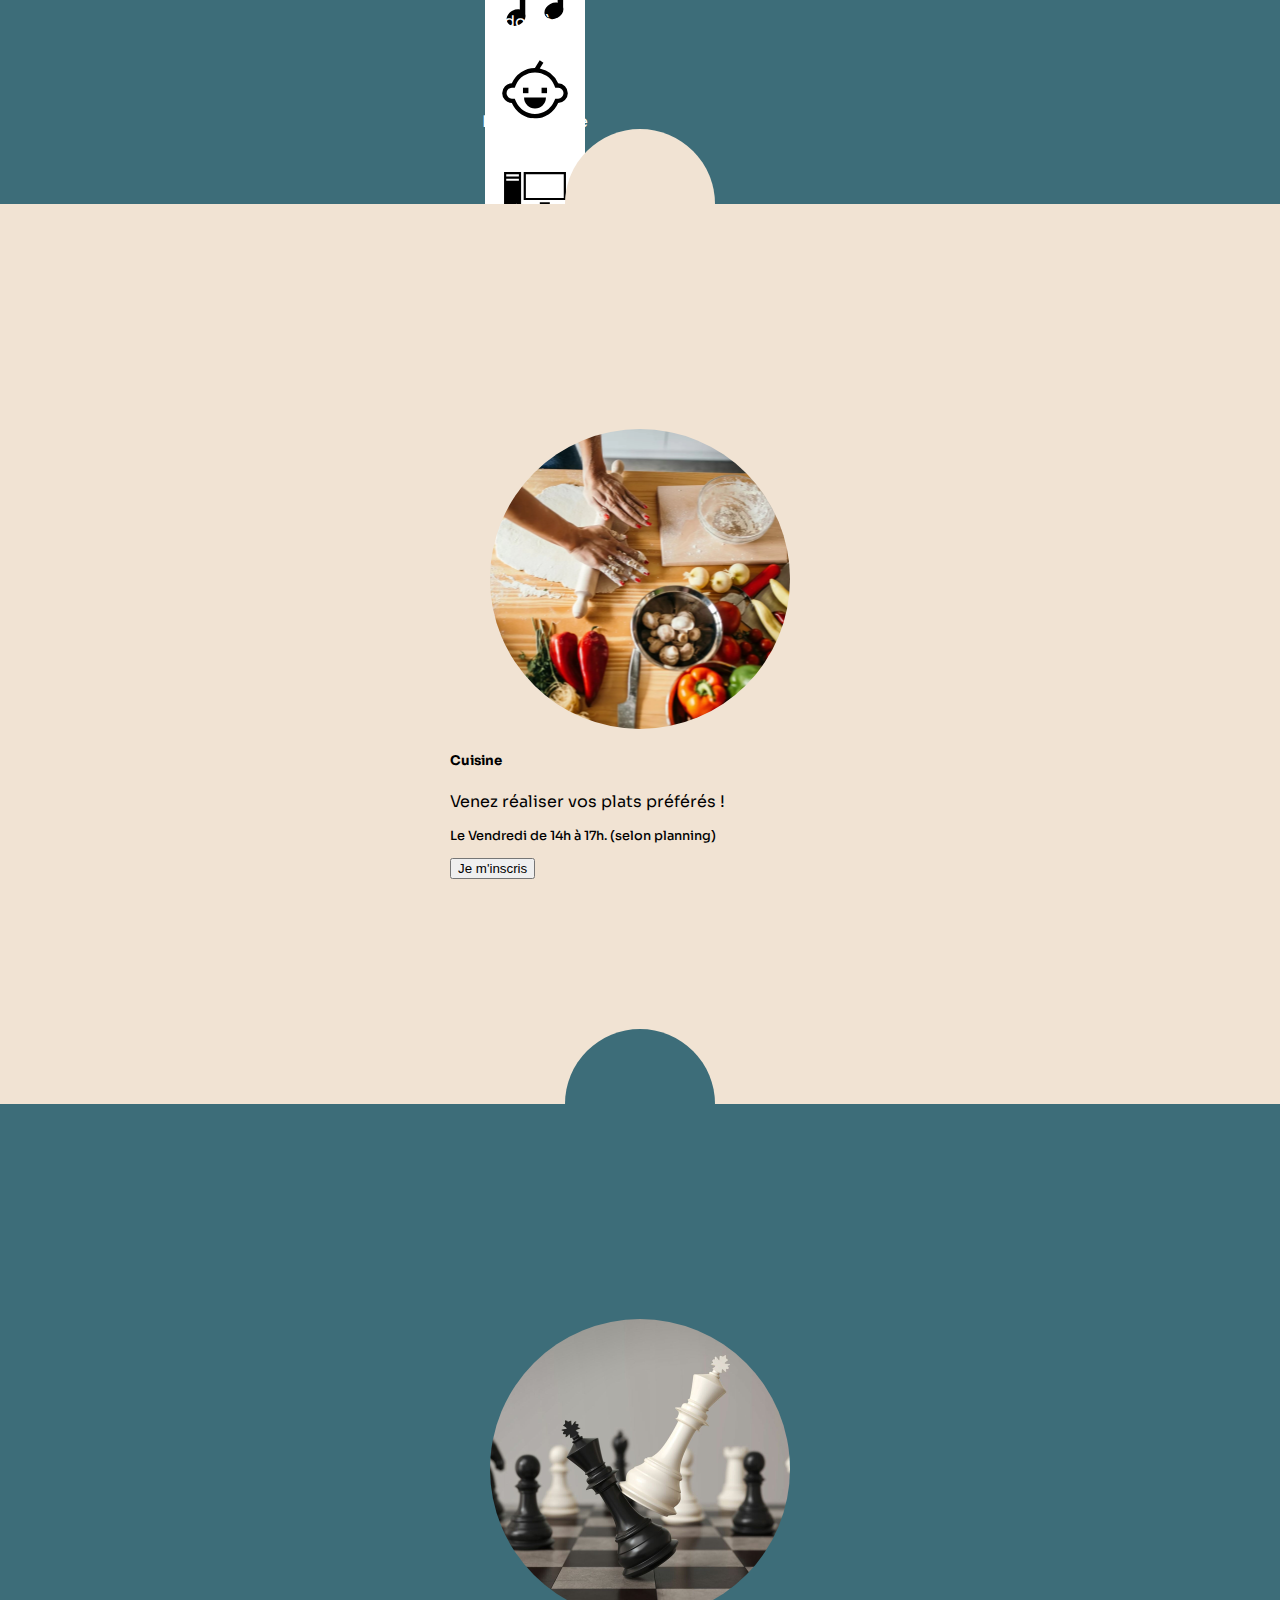
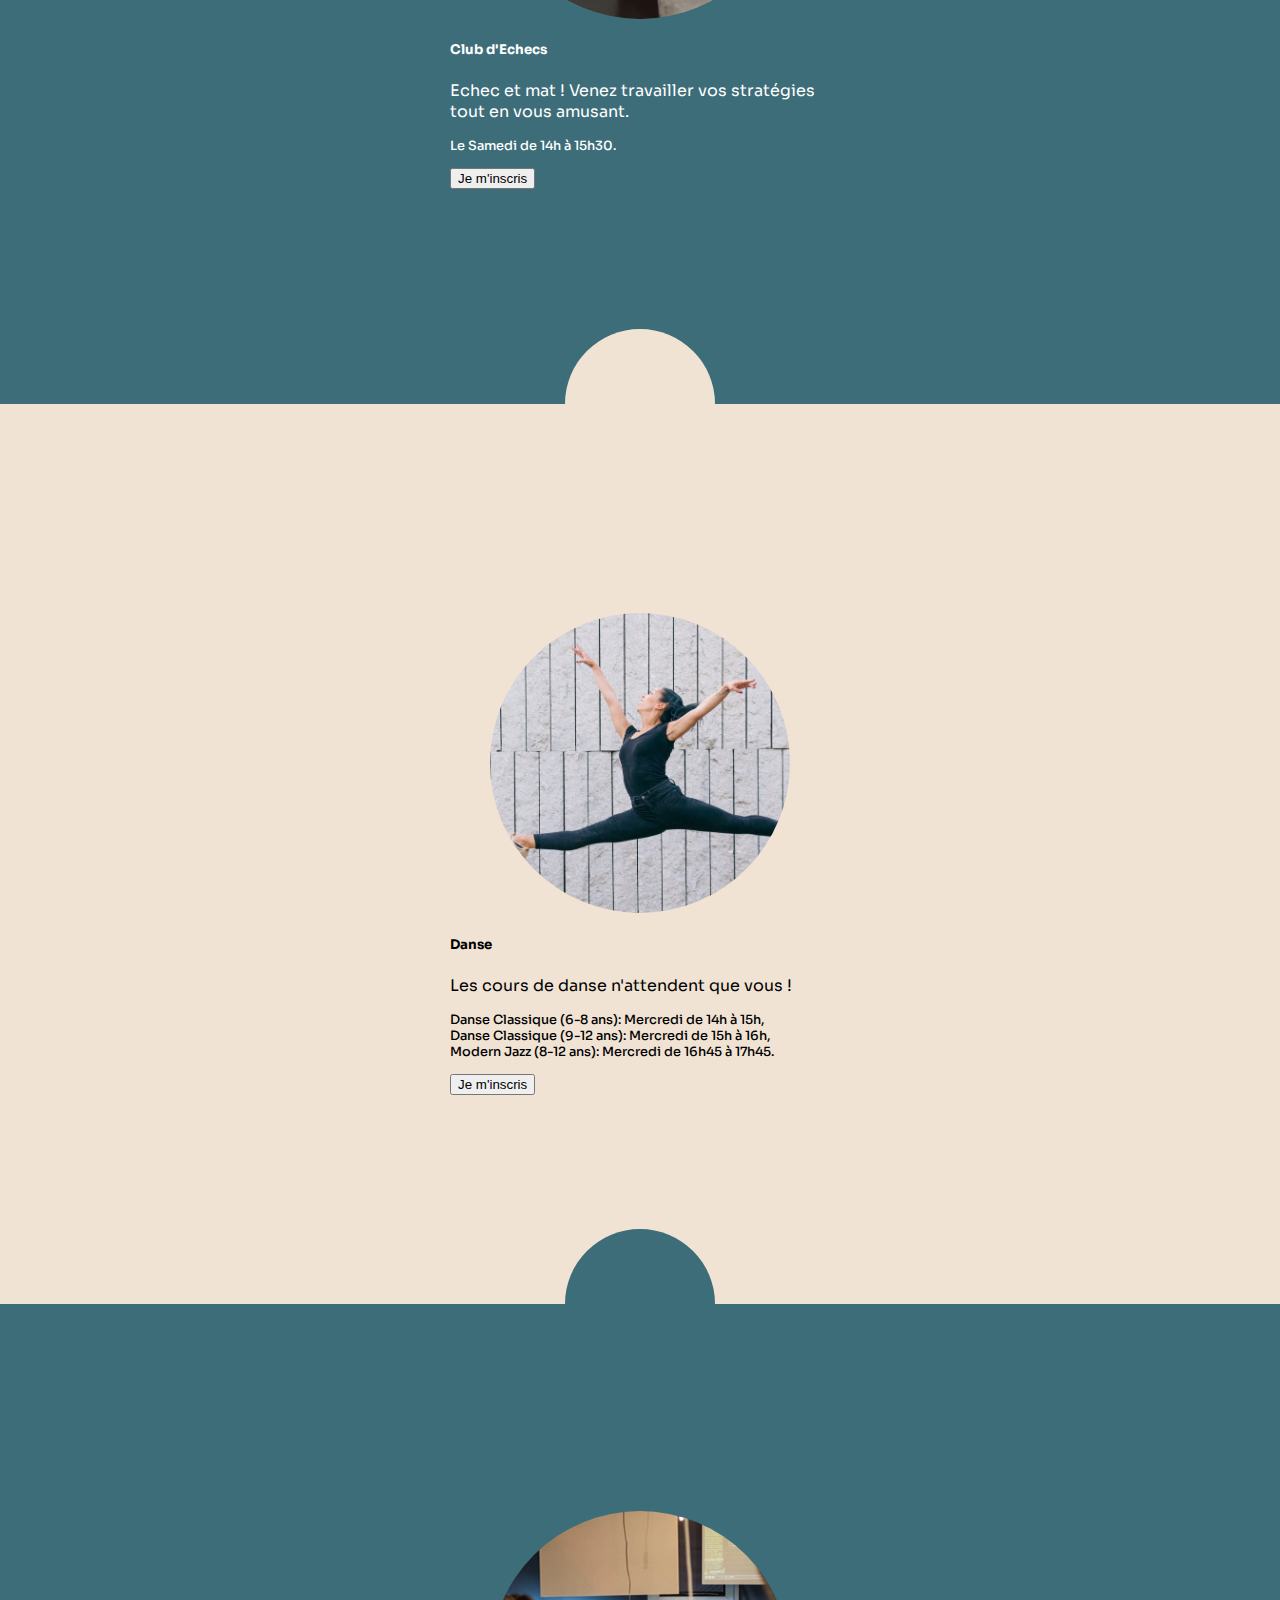
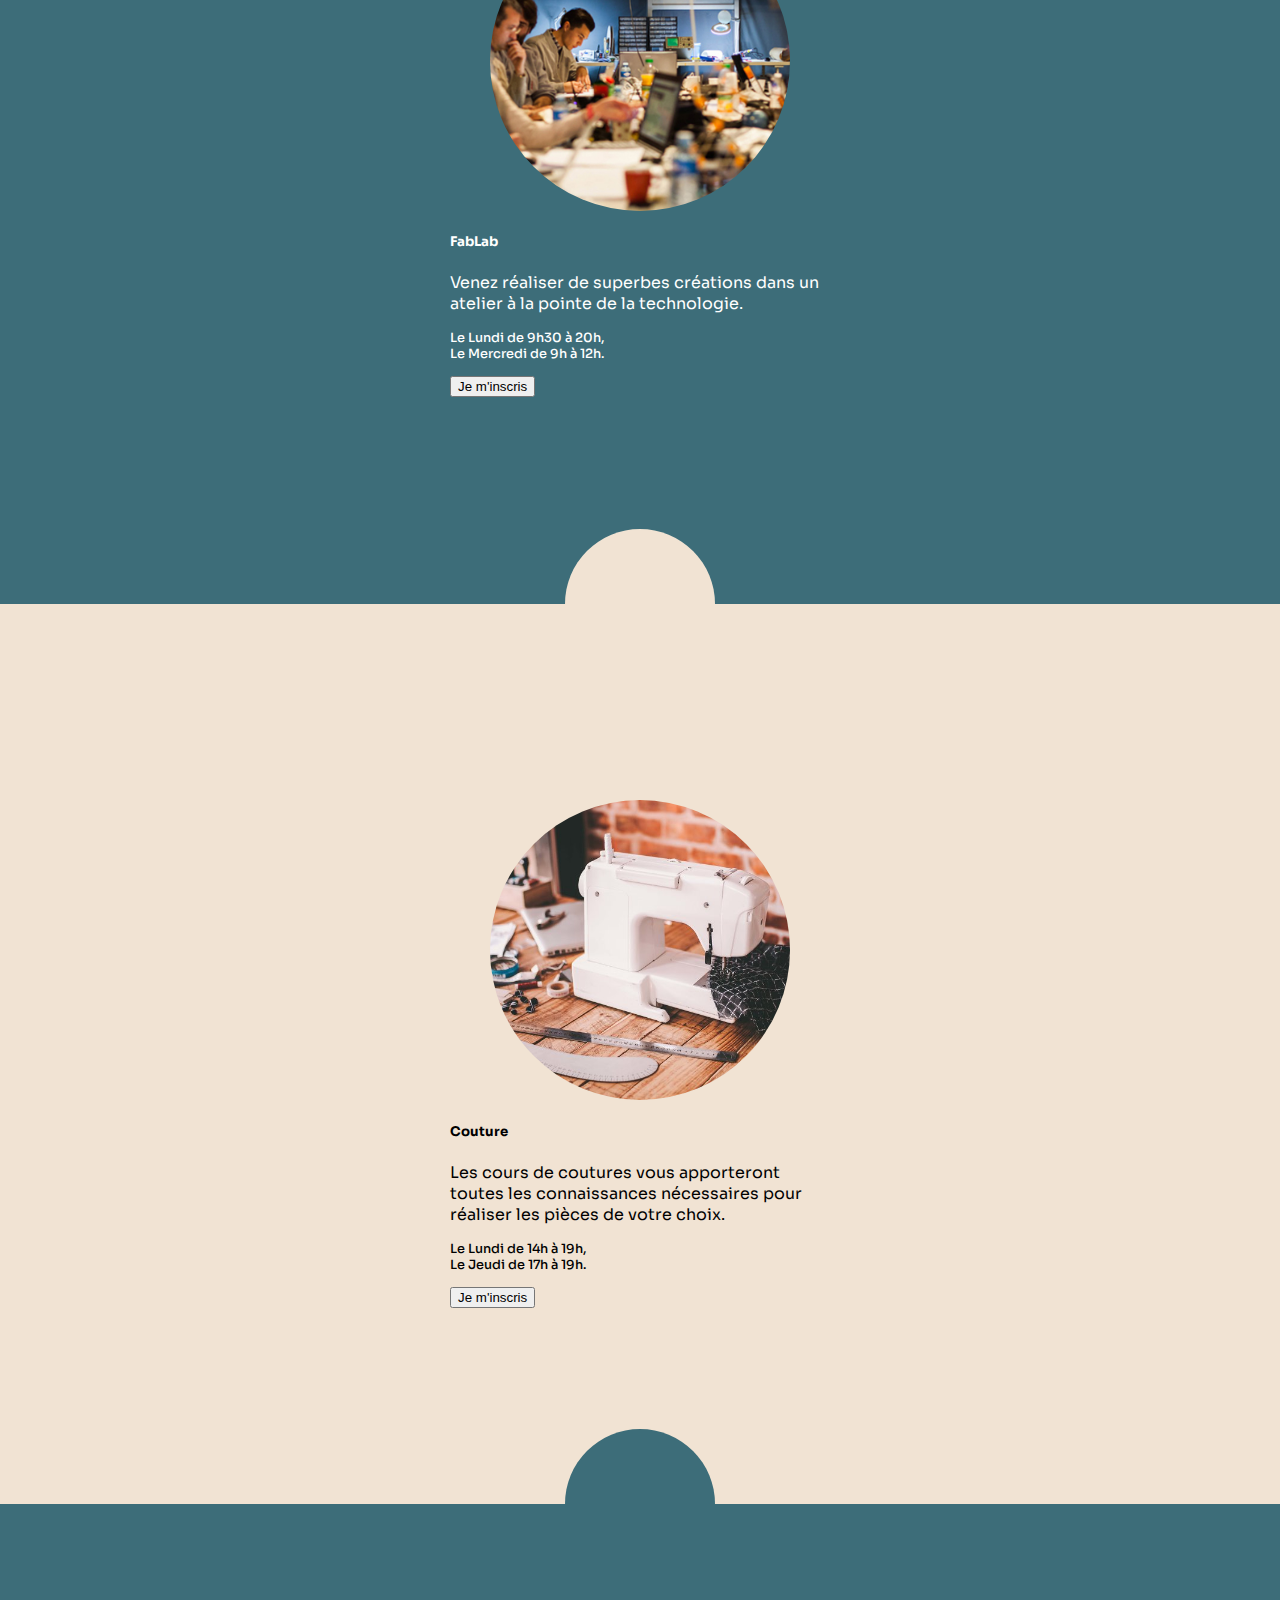
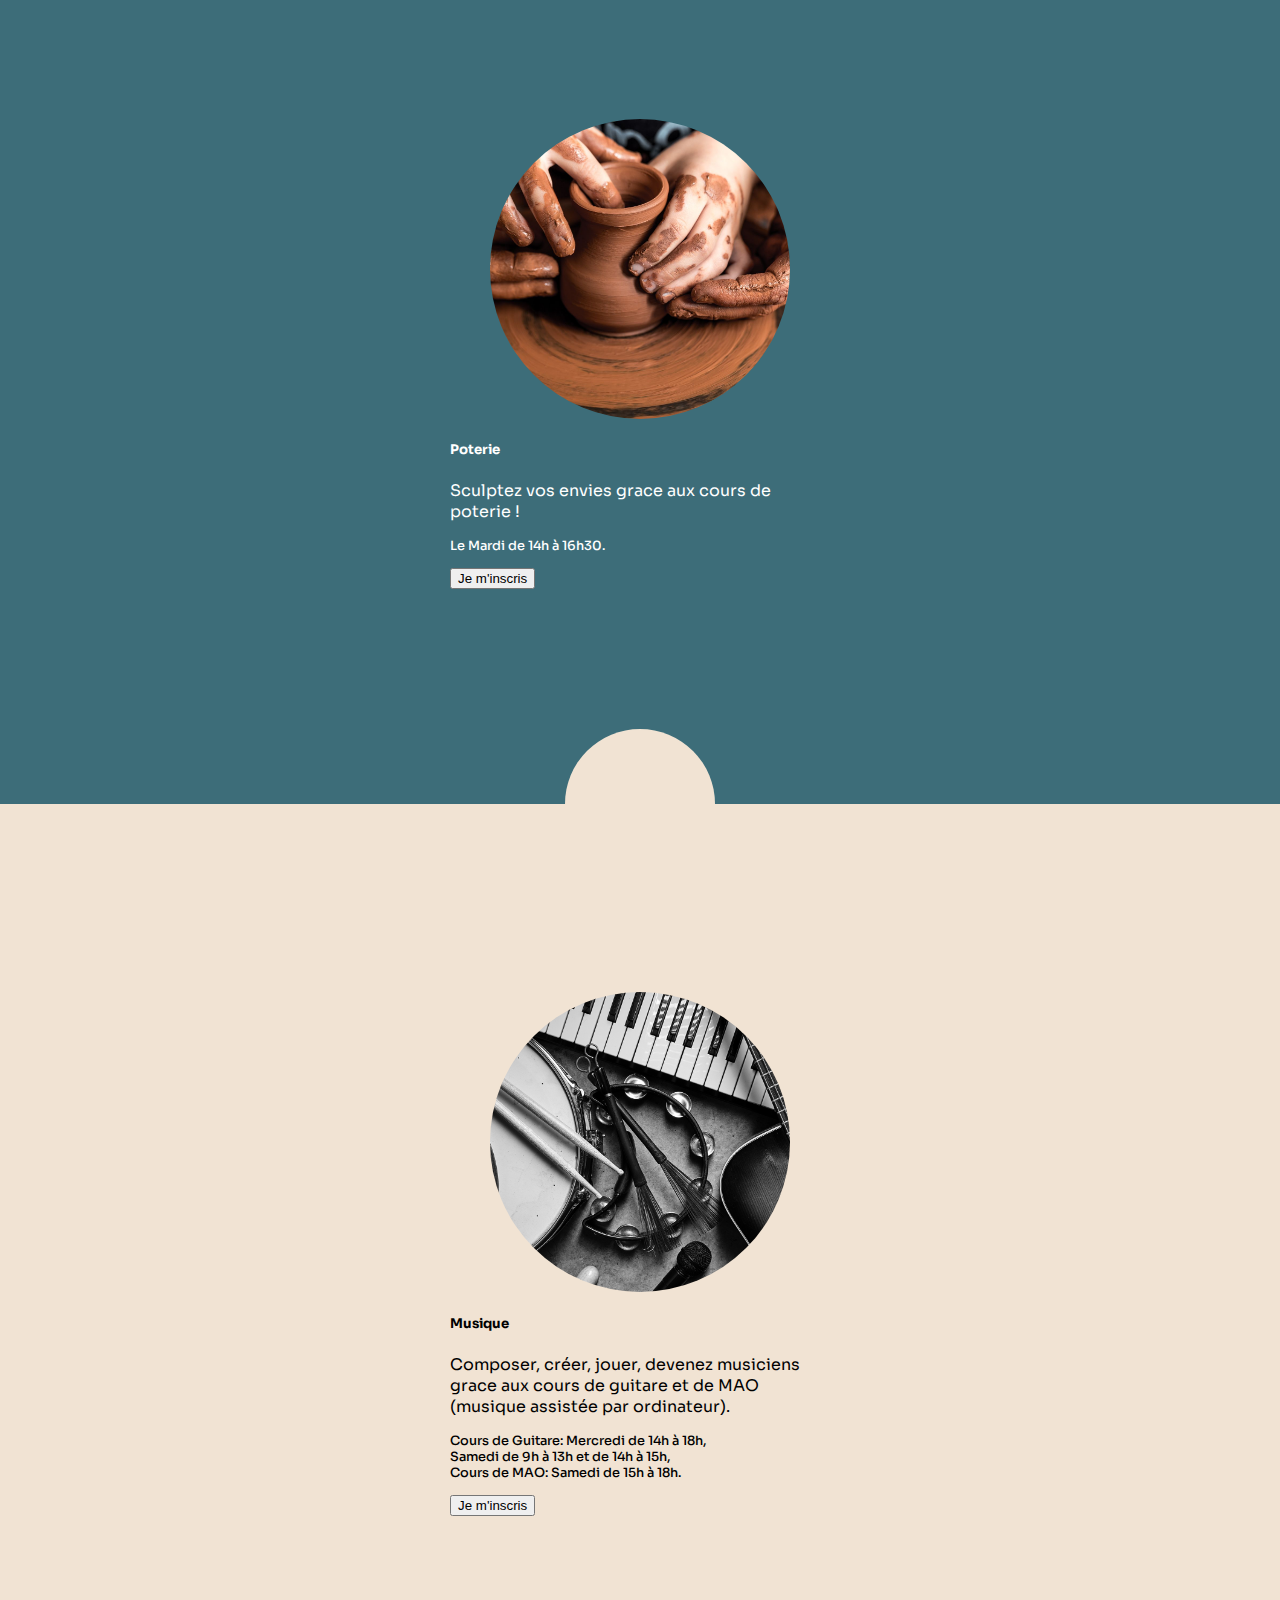
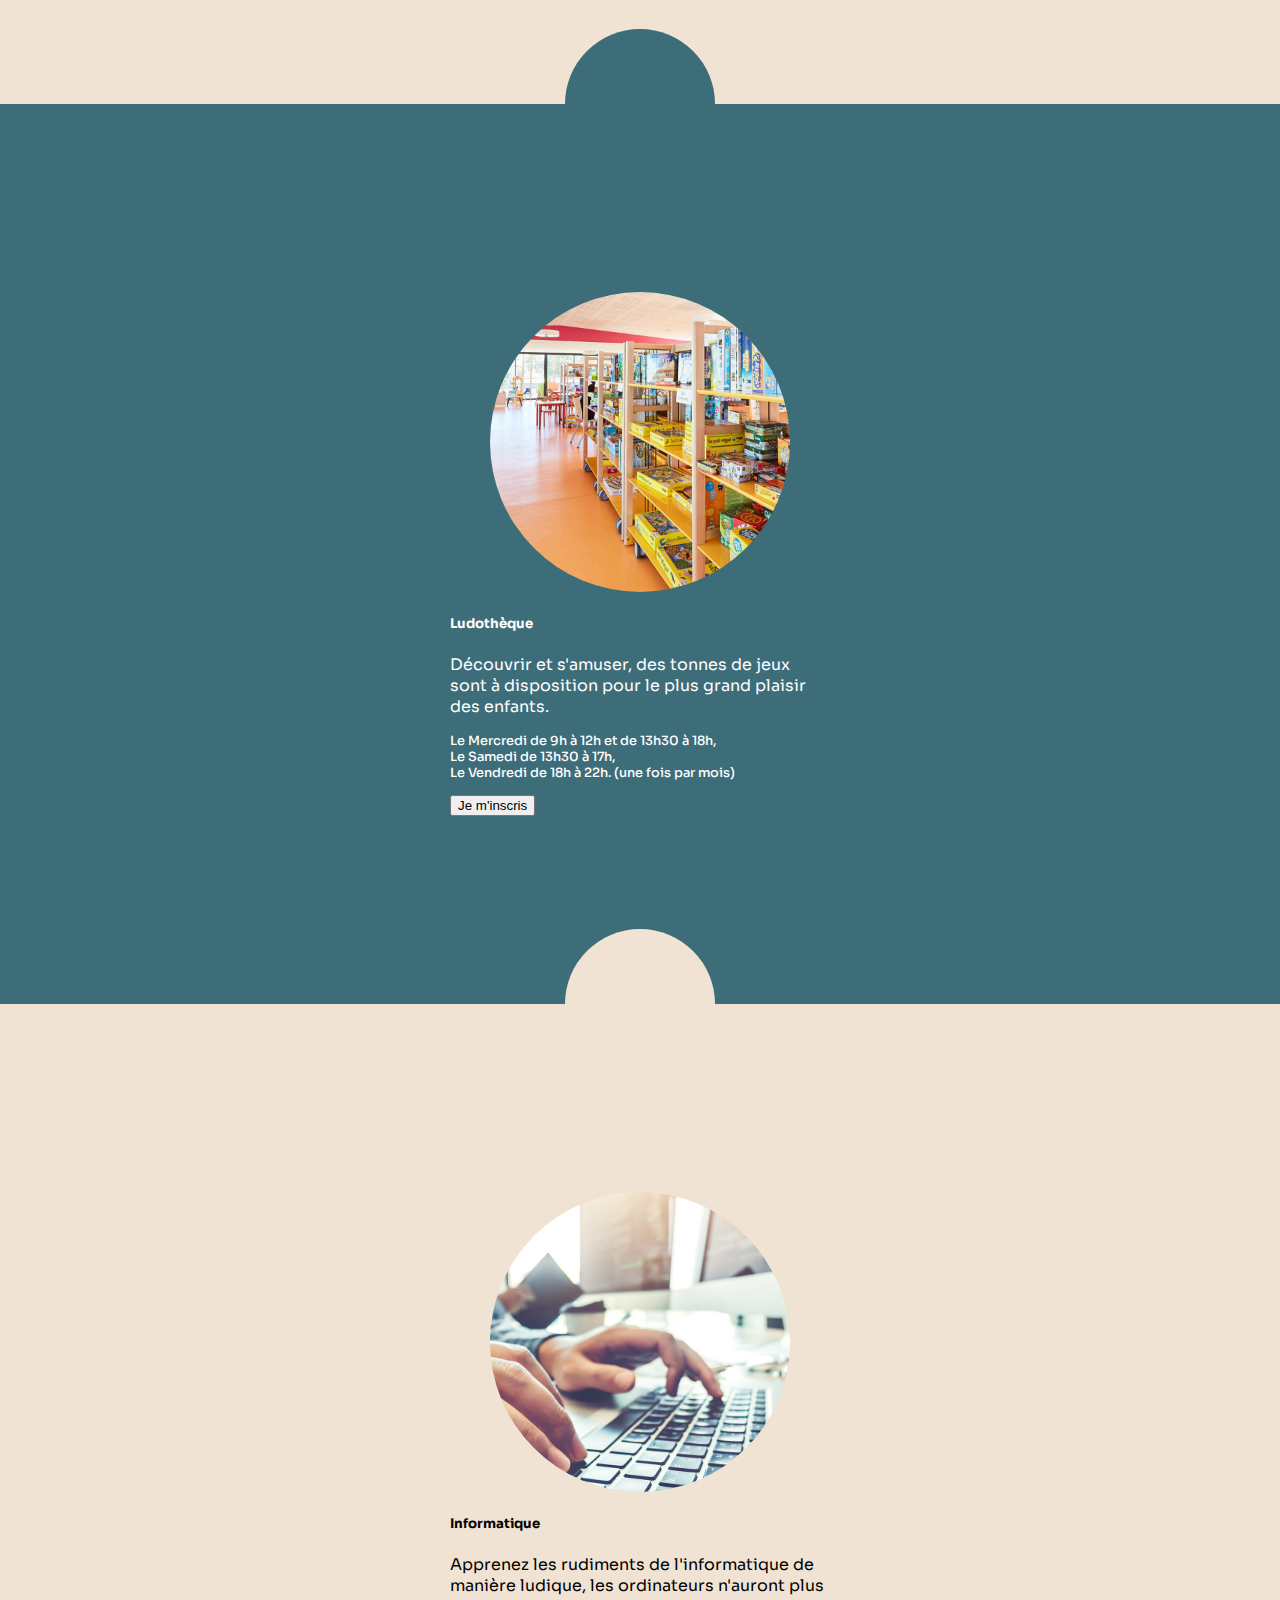
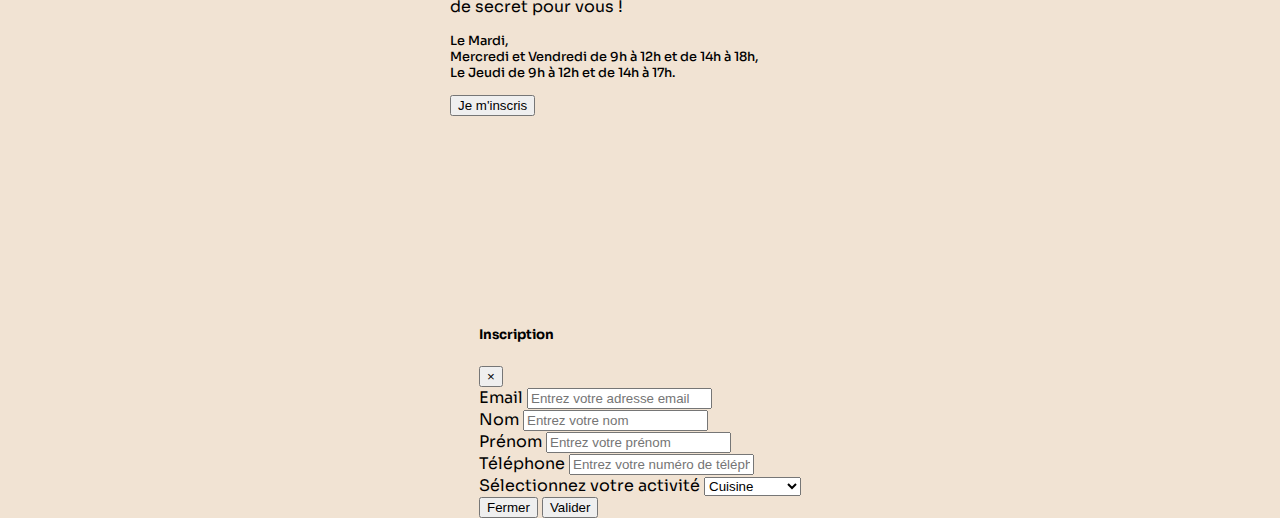
==== commit e894e8a4: "SEO done" ====
--- a/index.html
+++ b/index.html
@@ -347,10 +347,6 @@
                 <video id="musicVid" autoplay muted="" loop="infinite" src="./videos/music.mp4"></video>
                 <video id="ludoVid" autoplay muted="" loop="infinite" src="./videos/ludo.mp4"></video>
                 <video id="infoVid" autoplay muted="" loop="infinite" src="./videos/computer.mp4"></video>
-                
-                <div class="placeholder">
-
-                </div>
             </div>
             <div class="ball-shortcut first">
                 
--- a/styles/style.css
+++ b/styles/style.css
@@ -166,9 +166,9 @@
 .rounded-img div {
   width: 50vw;
   height: 50vw;
-  border-radius: 50%;
   max-width: 300px;
   max-height: 300px;
+  border-radius: 50%;
 }
 .rounded-img .cooking-img {
   background: center/cover no-repeat url(../img/cuisine.jpg);
@@ -222,7 +222,7 @@
 
 .time-info {
   font-size: 0.8rem;
-  font-weight: 600;
+  font-weight: 500;
 }
 
 video {
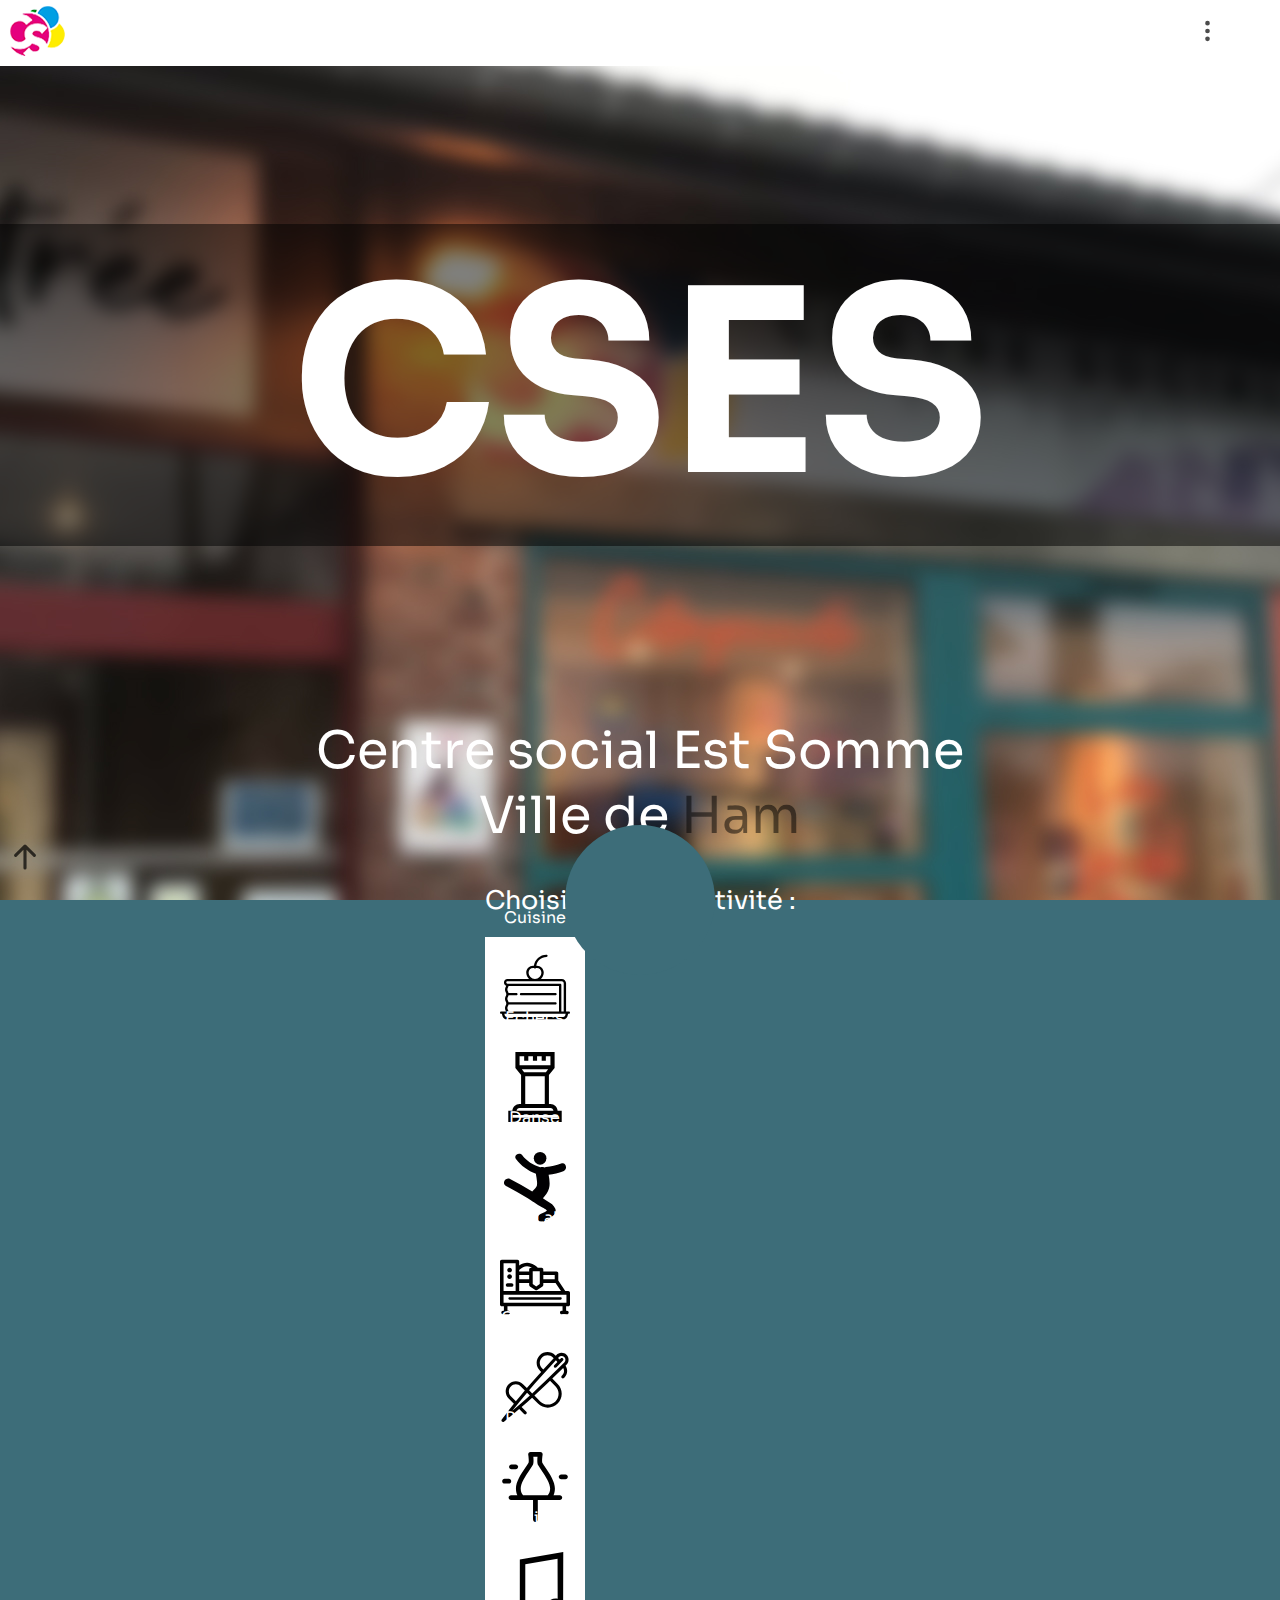
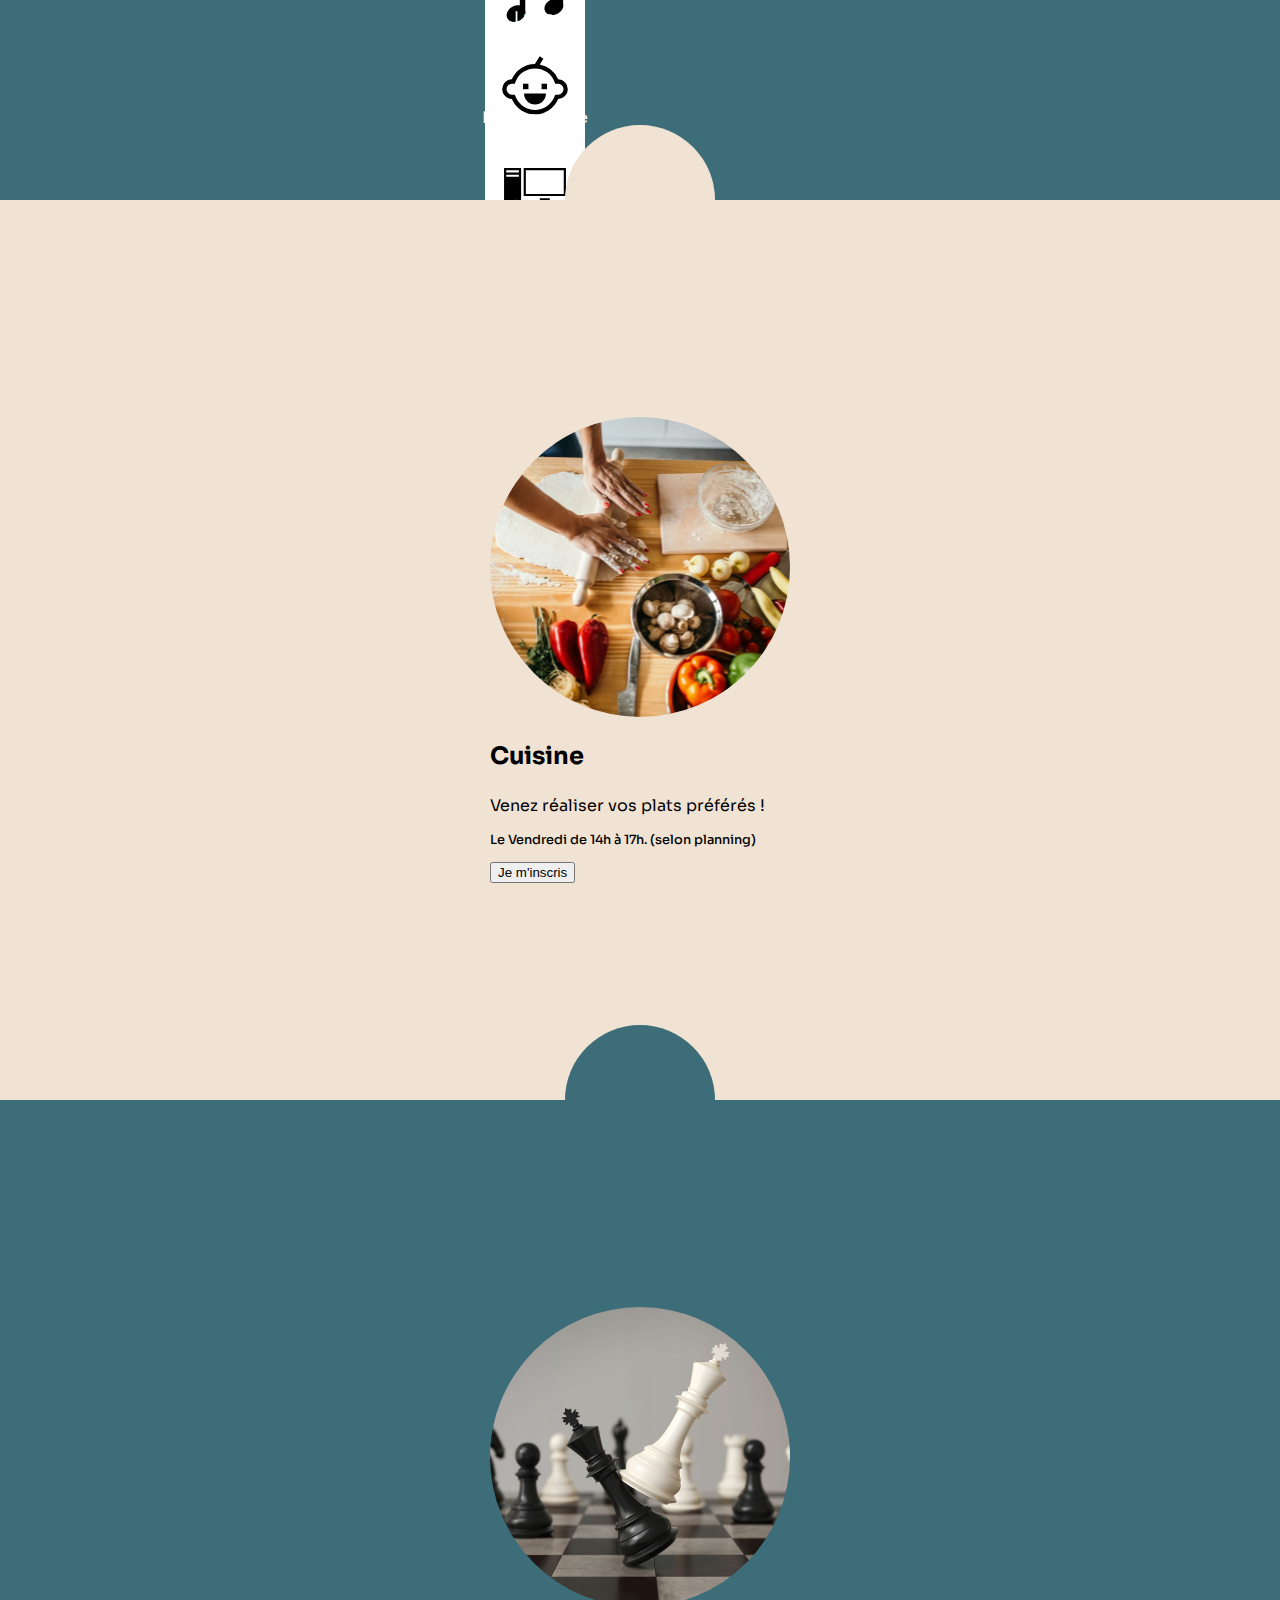
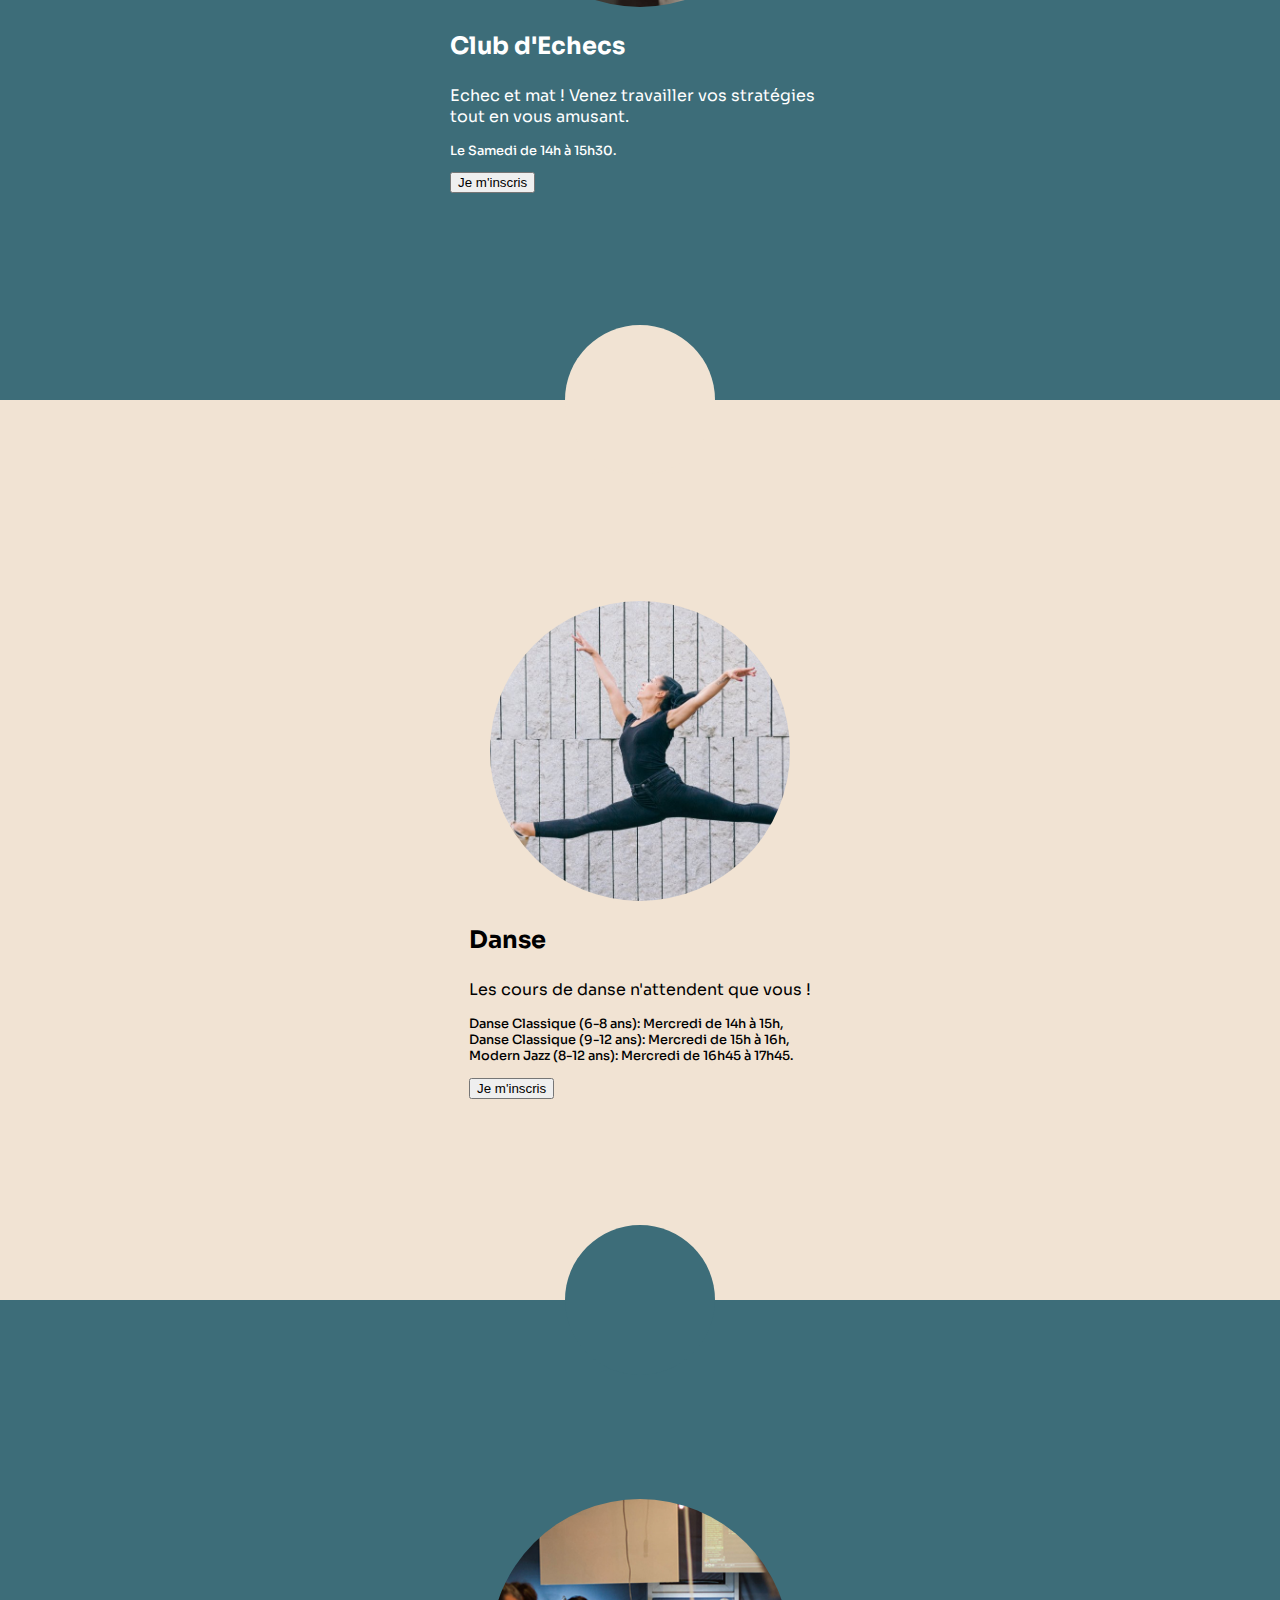
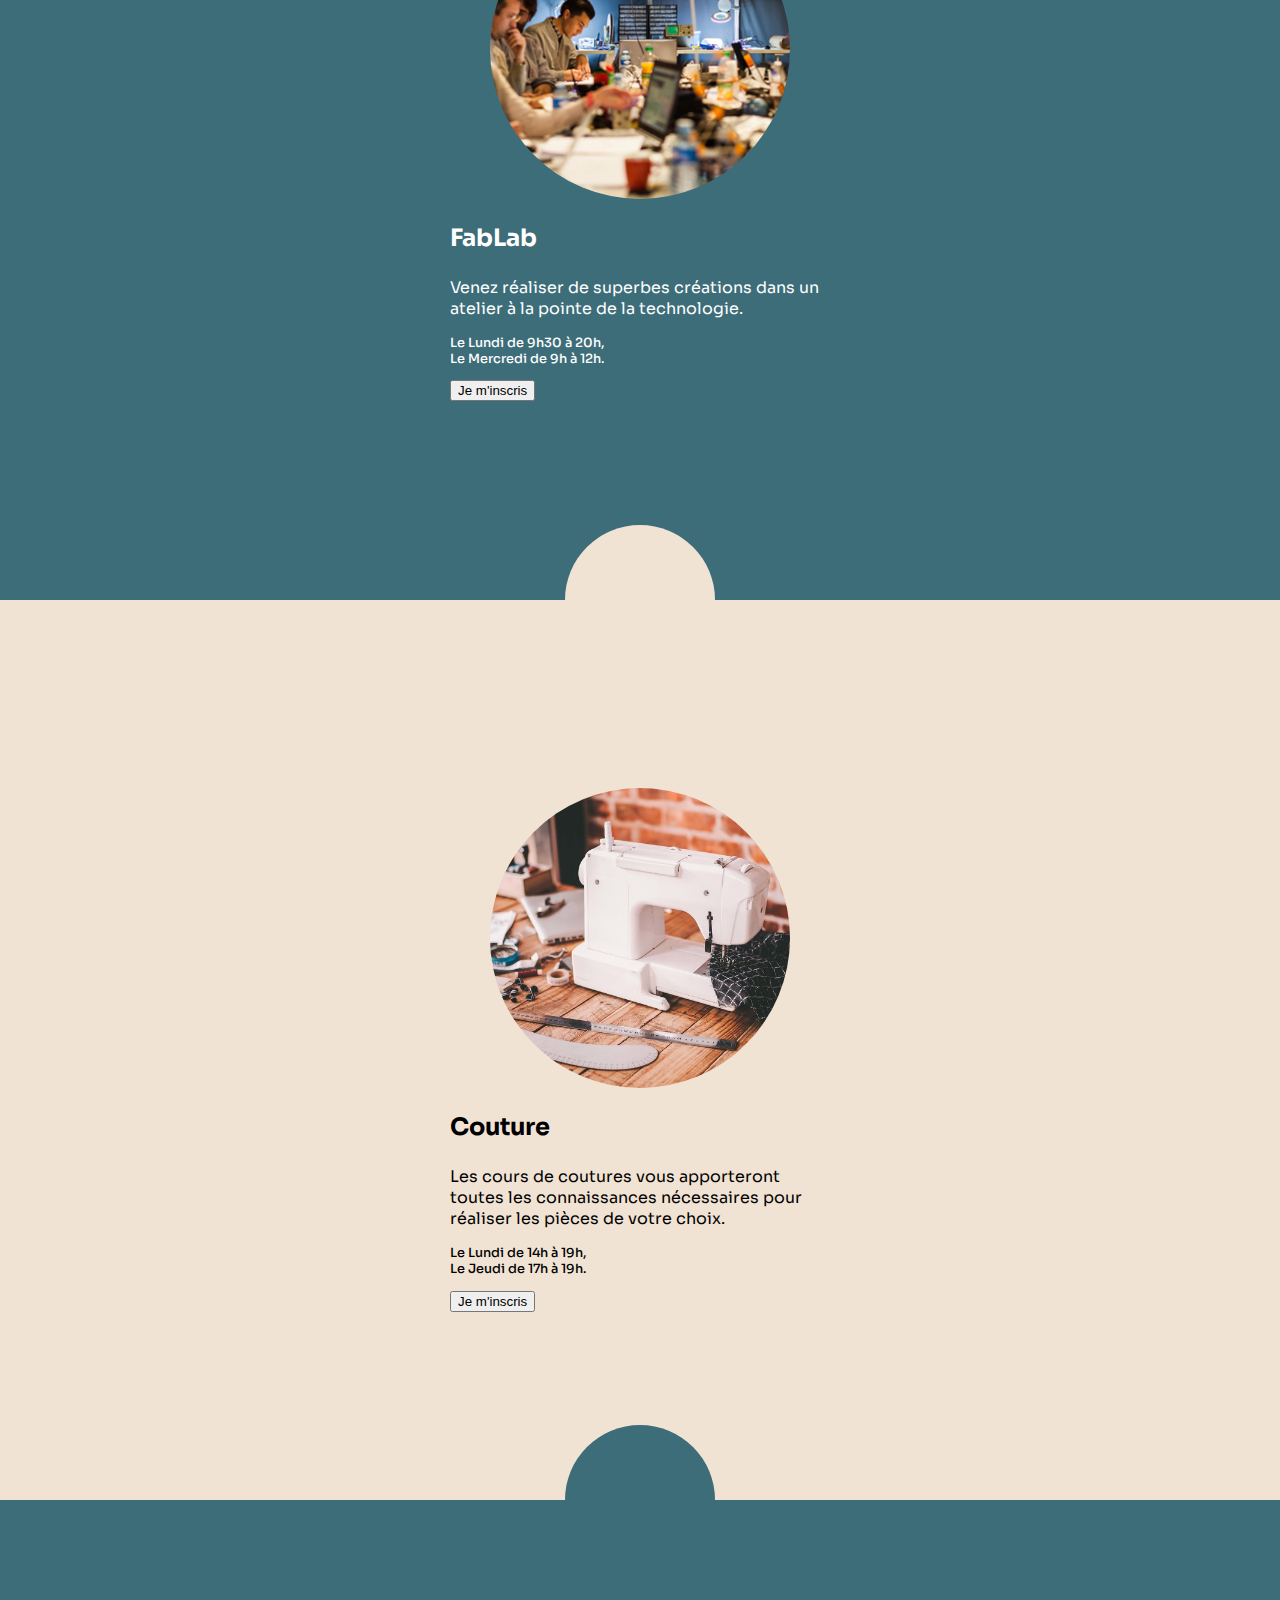
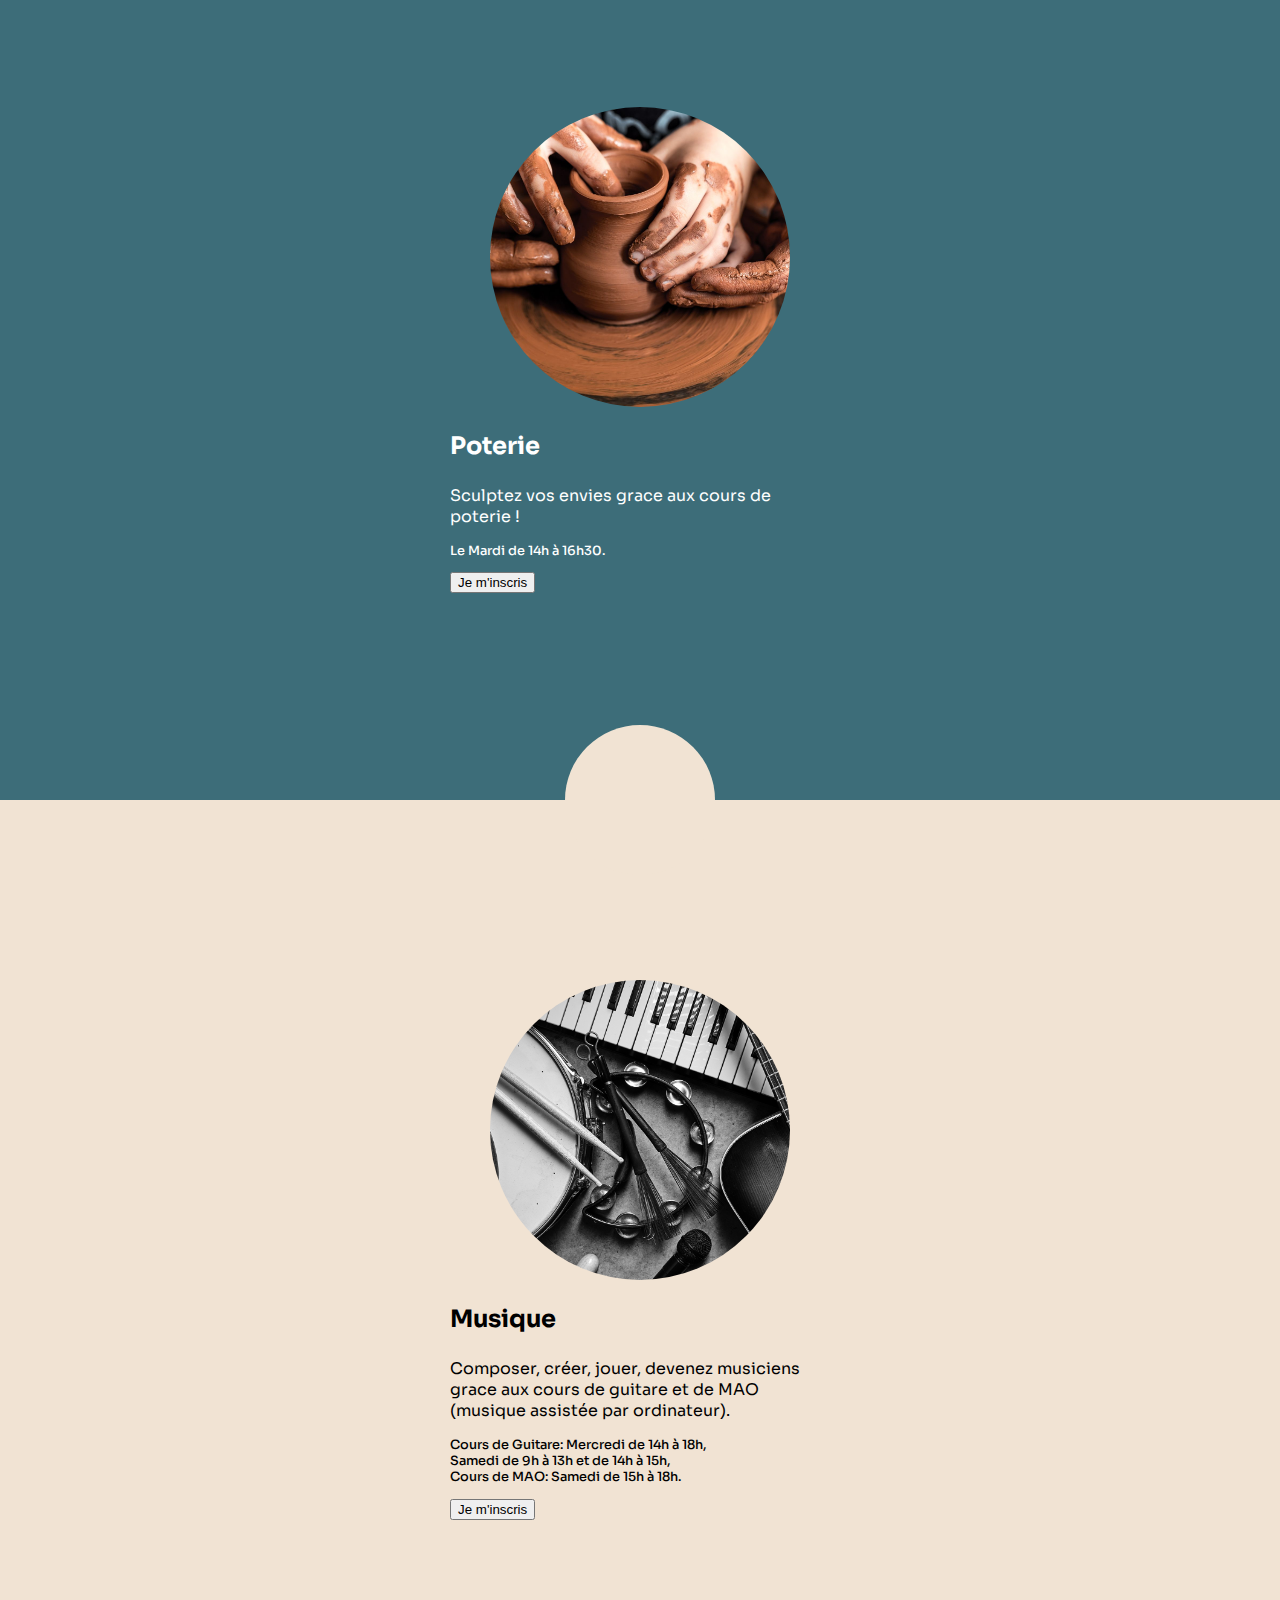
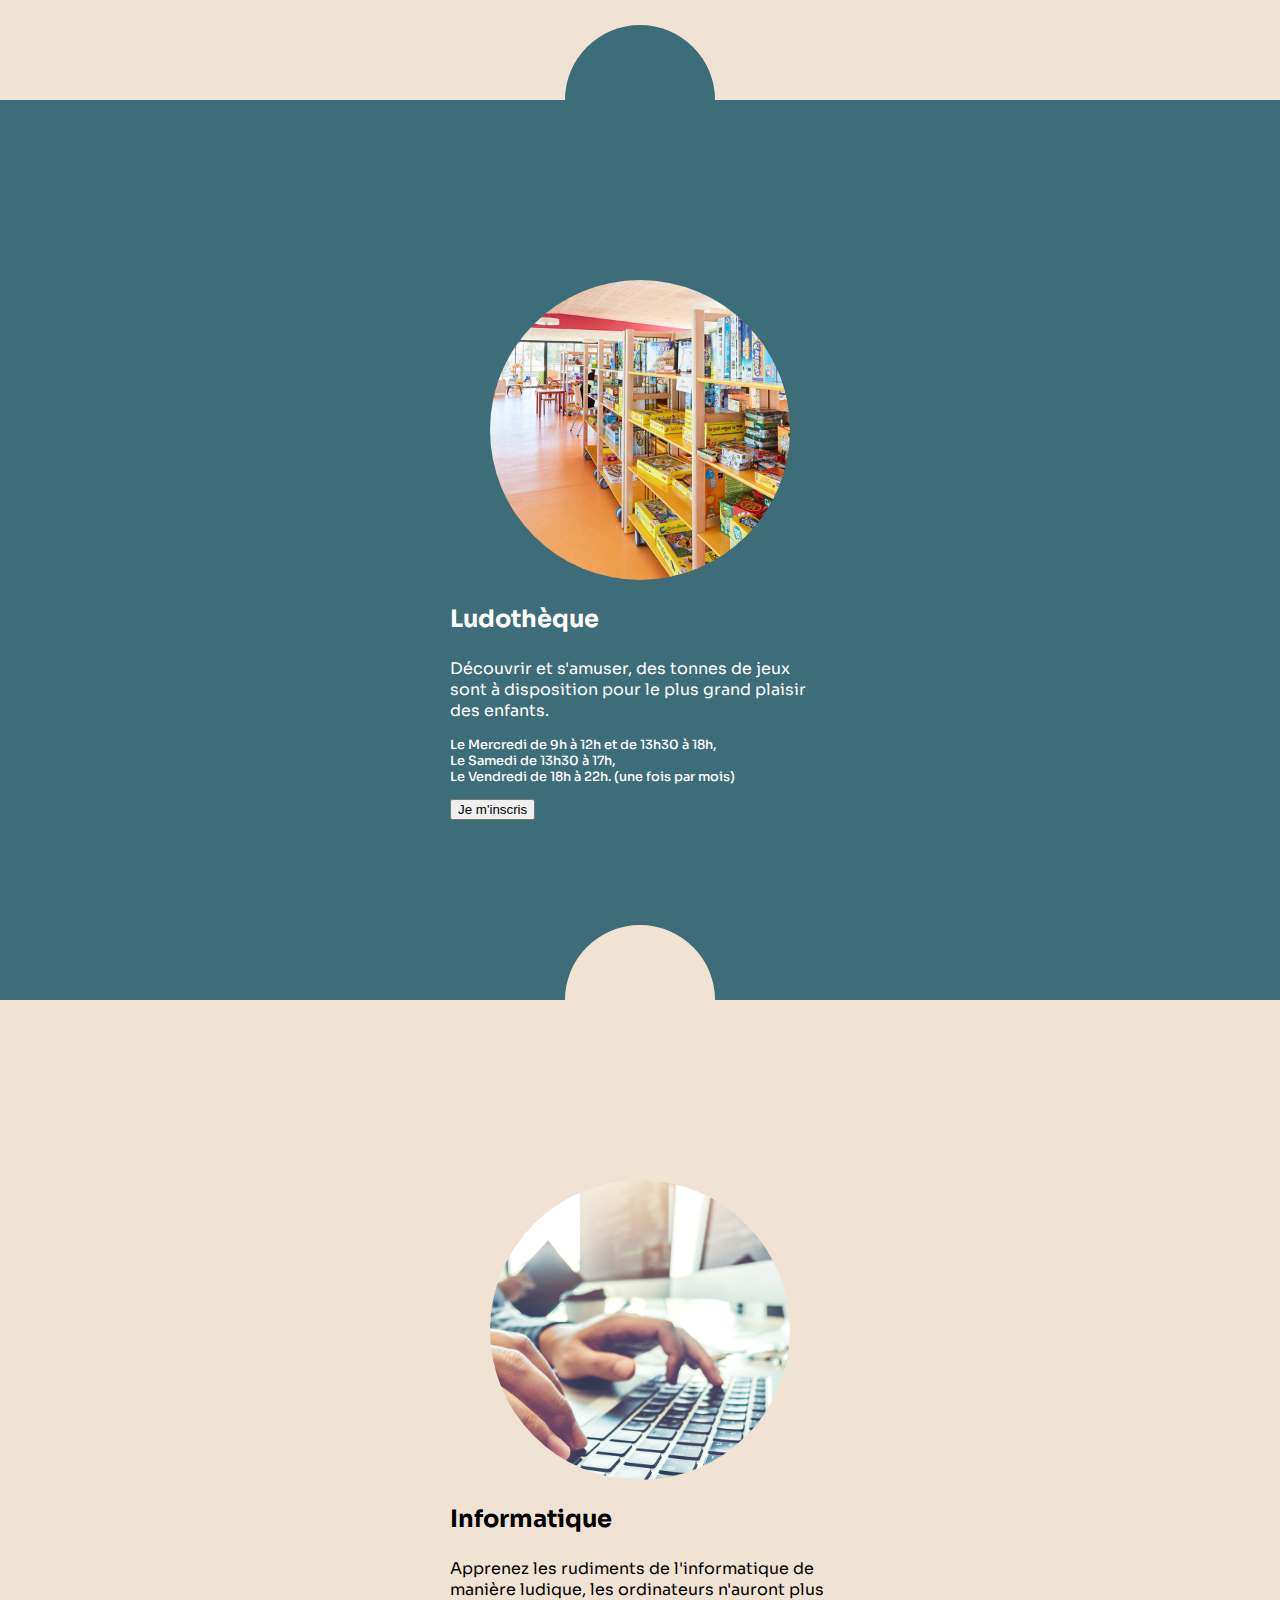
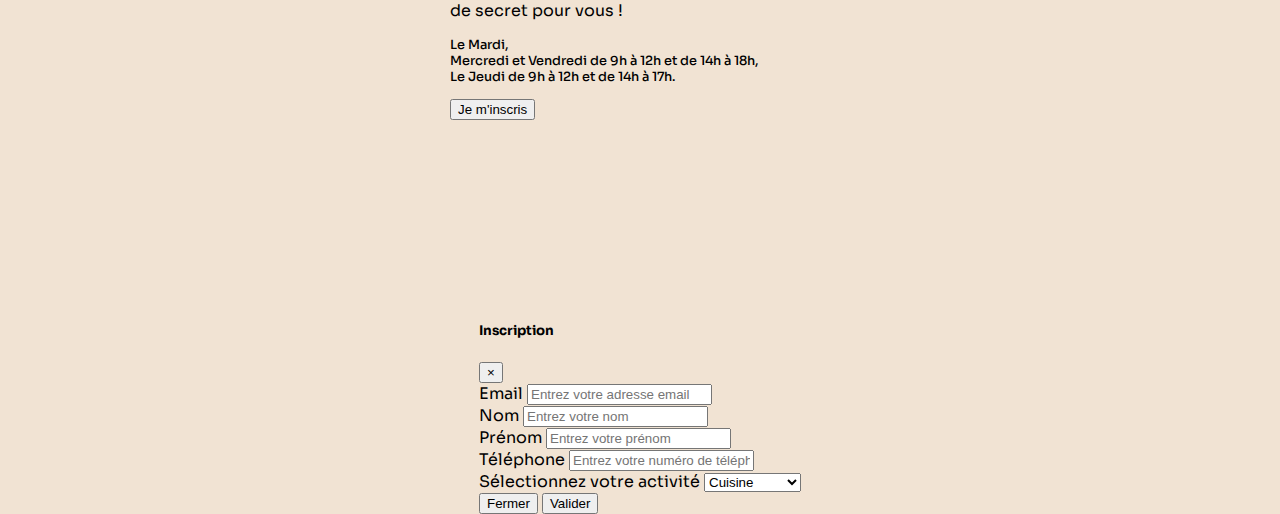
==== commit 3d7fb3a2: "Added favicon + cleaning again / 3 firsts pages done (html, css and js)" ====
--- a/index.html
+++ b/index.html
@@ -12,6 +12,7 @@
     <link rel="preconnect" href="https://fonts.googleapis.com">
     <link rel="preconnect" href="https://fonts.gstatic.com" crossorigin>
     <link href="https://fonts.googleapis.com/css2?family=Sora:wght@200;400;500;700&display=swap" rel="stylesheet">
+    <link rel="shortcut icon" href="./img/favicon/CSES-logo.png" type="image/png">
     <title>CSES - Accueil</title>
 
     <!-- Balisage JSON-LD généré par l'outil d'aide au balisage de données structurées de Google -->
@@ -222,9 +223,11 @@
                 <a href="/index.html"><img  src="./img/CSES-logo.png" alt=""></a>
             </span>
             <span class="btn-menu-wrapper">
-                <button class="btn-menu" id="menuButton"><svg xmlns="http://www.w3.org/2000/svg" width="25" height="50" fill="currentColor" class="bi bi-three-dots-vertical " viewBox="0 0 16 16">
+                <button class="btn-menu" id="menuButton">
+                  <svg xmlns="http://www.w3.org/2000/svg" width="25" height="50" fill="currentColor" class="bi bi-three-dots-vertical " viewBox="0 0 16 16">
                     <path d="M9.5 13a1.5 1.5 0 1 1-3 0 1.5 1.5 0 0 1 3 0zm0-5a1.5 1.5 0 1 1-3 0 1.5 1.5 0 0 1 3 0zm0-5a1.5 1.5 0 1 1-3 0 1.5 1.5 0 0 1 3 0z"/>
-                </svg></button>
+                  </svg>
+                </button>
             </span>
         </div>
     </nav>
@@ -269,7 +272,7 @@
             <h1>CSES</h1>
             <span>Centre social Est Somme</span>
             <span>Ville de </span>
-            <div class="ball-container">
+            <div class="ball-shortcut second">
 
             </div>
         </div>
@@ -281,7 +284,7 @@
                     <h2>Choisissez une activité :</h2>
                 </div>
                 <div class="pt-3 mt-3">
-                    <div class="justify-content-center d-flex col-12">
+                    <div class="justify-content-center d-flex">
                         <a href="#cakeCard" id="btnCooking" class="m-4">
                             <div role="button" class="grid-item cooking rounded-circle">
                                 <img src="./svg/cake-svgrepo-com.svg" alt="">
@@ -299,7 +302,7 @@
                         </a>
                     </div>
 
-                    <div class="justify-content-center d-flex col-12">
+                    <div class="justify-content-center d-flex">
                         <a href="#fablabCard" id="btnFablab" class="m-4">
                             <div role="button" class="grid-item fablab rounded-circle">                               
                                 <img src="./svg/machinery-svgrepo-com.svg" alt="">
@@ -317,7 +320,7 @@
                         </a>
                     </div>
 
-                    <div class="justify-content-center d-flex col-12">
+                    <div class="justify-content-center d-flex">
                         <a href="#musicCard" id="btnMusic" class="m-4">
                             <div role="button" class="grid-item music rounded-circle">
                                 <img src="./svg/music-svgrepo-com.svg" alt="">
@@ -353,14 +356,14 @@
             </div>
         </section>
         <section id="cakeCard">
-            <div class="card mx-4 bg-transparent border-0" style="width: 100%; max-width: 380px;">
+            <div class="card mx-4 bg-transparent border-0 card-resize">
                 <div class="rounded-img">
                     <div class="cooking-img">
 
                     </div>
                 </div>
                 <div class="card-body">
-                    <h5 class="card-title text-center">Cuisine</h5>
+                    <h3 class="card-title text-center">Cuisine</h3>
                     <p class="card-text">Venez réaliser vos plats préférés ! </p>
                     <p class="time-info">Le Vendredi de 14h à 17h. (selon planning)</p>
                     <button type="button" class="btn float-right btn-outline-dark" data-toggle="modal" data-target="#subscribe">
@@ -373,14 +376,14 @@
             </div>
         </section>
         <section id="chessCard">
-            <div class="card mx-4 bg-transparent border-0" style="width: 100%; max-width: 380px;">
+            <div class="card mx-4 bg-transparent border-0 card-resize">
                 <div class="rounded-img">
                     <div class="chess-img">
 
                     </div>
                 </div>
                 <div class="card-body">
-                    <h5 class="card-title">Club d'Echecs</h5>
+                    <h3 class="card-title text-center">Club d'Echecs</h3>
                     <p class="card-text">Echec et mat ! Venez travailler vos stratégies tout en vous amusant.</p>
                     <p class="time-info">Le Samedi de 14h à 15h30.</p>
                     <button type="button" class="btn float-right btn-outline-light" data-toggle="modal" data-target="#subscribe">
@@ -393,14 +396,14 @@
             </div>
         </section>
          <section id="danceCard">
-            <div class="card mx-4 bg-transparent border-0" style="width: 100%; max-width: 380px;">
+            <div class="card mx-4 bg-transparent border-0 card-resize">
                 <div class="rounded-img">
                     <div class="dance-img">
 
                     </div>
                 </div>
                 <div class="card-body">
-                    <h5 class="card-title" >Danse</h5>
+                    <h3 class="card-title text-center" >Danse</h3>
                     <p class="card-text">Les cours de danse n'attendent que vous !</p>
                     <p class="time-info">
                         Danse Classique (6-8 ans): Mercredi de 14h à 15h, <br>
@@ -417,14 +420,14 @@
             </div>
         </section>
         <section id="fablabCard">
-            <div class="card mx-4 bg-transparent border-0" style="width: 100%; max-width: 380px;">
+            <div class="card mx-4 bg-transparent border-0 card-resize">
                 <div class="rounded-img">
                     <div class="fablab-img">
 
                     </div>
                 </div>
                 <div class="card-body">
-                    <h5 class="card-title">FabLab</h5>
+                    <h3 class="card-title text-center">FabLab</h3>
                     <p class="card-text">Venez réaliser de superbes créations dans un atelier à la pointe de la technologie.</p>
                     <p class="time-info">
                         Le Lundi de 9h30 à 20h, <br>
@@ -440,14 +443,14 @@
             </div>
         </section>
         <section id="sewingCard">
-            <div class="card mx-4 bg-transparent border-0" style="width: 100%; max-width: 380px;">
+            <div class="card mx-4 bg-transparent border-0 card-resize">
                 <div class="rounded-img">
                     <div class="sewing-img">
 
                     </div>
                 </div>
                 <div class="card-body">
-                    <h5 class="card-title">Couture</h5>
+                    <h3 class="card-title text-center">Couture</h3>
                     <p class="card-text">Les cours de coutures vous apporteront toutes les connaissances nécessaires pour réaliser les pièces de votre choix.</p>
                     <p class="time-info">
                         Le Lundi de 14h à 19h, <br>
@@ -463,14 +466,14 @@
             </div>
         </section>
         <section id="potteryCard">
-            <div class="card mx-4 bg-transparent border-0" style="width: 100%; max-width: 380px;">
+            <div class="card mx-4 bg-transparent border-0 card-resize">
                 <div class="rounded-img">
                     <div class="pottery-img">
 
                     </div>
                 </div>
                 <div class="card-body">
-                    <h5 class="card-title">Poterie</h5>
+                    <h3 class="card-title text-center">Poterie</h3>
                     <p class="card-text">Sculptez vos envies grace aux cours de poterie !</p>
                     <p class="time-info">
                         Le Mardi de 14h à 16h30.
@@ -485,14 +488,14 @@
             </div>
         </section>
         <section id="musicCard">
-            <div class="card mx-4 bg-transparent border-0" style="width: 100%; max-width: 380px;">
+            <div class="card mx-4 bg-transparent border-0 card-resize">
                 <div class="rounded-img">
                     <div class="music-img">
 
                     </div>
                 </div>
                 <div class="card-body">
-                    <h5 class="card-title">Musique</h5>
+                    <h3 class="card-title text-center">Musique</h3>
                     <p class="card-text">Composer, créer, jouer, devenez musiciens grace aux cours de guitare et de MAO (musique assistée par ordinateur).</p>
                     <p class="time-info">
                         Cours de Guitare: Mercredi de 14h à 18h, <br> 
@@ -508,14 +511,14 @@
                 
             </div>
         </section><section id="ludoCard">
-            <div class="card mx-4 bg-transparent border-0" style="width: 100%; max-width: 380px;">
+            <div class="card mx-4 bg-transparent border-0 card-resize">
                 <div class="rounded-img">
                     <div class="ludo-img">
 
                     </div>
                 </div>
                 <div class="card-body">
-                    <h5 class="card-title">Ludothèque</h5>
+                    <h3 class="card-title text-center">Ludothèque</h3>
                     <p class="card-text">Découvrir et s'amuser, des tonnes de jeux sont à disposition pour le plus grand plaisir des enfants.</p>
                     <p class="time-info">
                         Le Mercredi de 9h à 12h et de 13h30 à 18h, <br>
@@ -532,14 +535,14 @@
             </div>
         </section>
         <section id="infoCard">
-            <div class="card mx-4 bg-transparent border-0" style="width: 100%; max-width: 380px;">
+            <div class="card mx-4 bg-transparent border-0 card-resize">
                 <div class="rounded-img">
                     <div class="info-img">
                         
                     </div>
                 </div>
                 <div class="card-body">
-                    <h5 class="card-title">Informatique</h5>
+                    <h3 class="card-title text-center">Informatique</h3>
                     <p class="card-text">Apprenez les rudiments de l'informatique de manière ludique, les ordinateurs n'auront plus de secret pour vous ! </p>
                     <p class="time-info">
                         Le Mardi, <br> Mercredi et Vendredi de 9h à 12h et de 14h à 18h, <br>
@@ -553,52 +556,52 @@
         </section>
         <div class="modal fade" id="subscribe" tabindex="-1" role="dialog" aria-labelledby="modalLabel" aria-hidden="true">
             <div class="modal-dialog modal-dialog-centered" role="document">
-            <div class="modal-content">
-                <div class="modal-header">
-                    <h5 class="modal-title" id="modalLabel">Inscription</h5>
-                    <button type="button" class="close" data-dismiss="modal" aria-label="Close">
-                        <span aria-hidden="true">&times;</span>
-                    </button>
-                </div>
-                <div class="modal-body">
-                    <form>
-                        <div class="form-group">
-                            <label for="inputEmail">Email</label>
-                            <input type="email" class="form-control" id="inputEmail" aria-describedby="emailHelp" placeholder="Entrez votre adresse email">
-                        </div>
-                        <div class="form-group">
-                            <label for="inputSurname">Nom</label>
-                            <input type="text" class="form-control" id="inputSurname" placeholder="Entrez votre nom">
-                        </div>
-                        <div class="form-group">
-                            <label for="input">Prénom</label>
-                            <input type="text" class="form-control" id="inputName" placeholder="Entrez votre prénom">
-                        </div>
-                        <div class="form-group">
-                            <label for="inputTel">Téléphone</label>
-                            <input type="tel" class="form-control" id="inputTel" placeholder="Entrez votre numéro de téléphone">
-                        </div>
-                        <label for="select">Sélectionnez votre activité</label>
-                        <select class="form-control">
-                            <option>Cuisine</option>
-                            <option>Échecs</option>
-                            <option>Danse</option>
-                            <option>FabLab</option>
-                            <option>Couture</option>
-                            <option>Poterie</option>
-                            <option>Musique</option>
-                            <option>Ludothèque</option>
-                            <option>Informatique</option>
-                        </select>
-                    </form>
-                </div>
-            <div class="modal-footer">
-                <button type="button" class="btn btn-secondary" data-dismiss="modal">Fermer</button>
-                <button type="button" class="btn btn-primary">Valider</button>
+                <div class="modal-content">
+                    <div class="modal-header">
+                        <h5 class="modal-title" id="modalLabel">Inscription</h5>
+                        <button type="button" class="close" data-dismiss="modal" aria-label="Close">
+                            <span aria-hidden="true">&times;</span>
+                        </button>
+                    </div>
+                    <div class="modal-body">
+                        <form>
+                            <div class="form-group">
+                                <label for="inputEmail">Email</label>
+                                <input type="email" class="form-control" id="inputEmail" aria-describedby="emailHelp" placeholder="Entrez votre adresse email">
+                            </div>
+                            <div class="form-group">
+                                <label for="inputSurname">Nom</label>
+                                <input type="text" class="form-control" id="inputSurname" placeholder="Entrez votre nom">
+                            </div>
+                            <div class="form-group">
+                                <label for="input">Prénom</label>
+                                <input type="text" class="form-control" id="inputName" placeholder="Entrez votre prénom">
+                            </div>
+                            <div class="form-group">
+                                <label for="inputTel">Téléphone</label>
+                                <input type="tel" class="form-control" id="inputTel" placeholder="Entrez votre numéro de téléphone">
+                            </div>
+                            <label for="select">Sélectionnez votre activité</label>
+                            <select class="form-control">
+                                <option>Cuisine</option>
+                                <option>Échecs</option>
+                                <option>Danse</option>
+                                <option>FabLab</option>
+                                <option>Couture</option>
+                                <option>Poterie</option>
+                                <option>Musique</option>
+                                <option>Ludothèque</option>
+                                <option>Informatique</option>
+                            </select>
+                        </form>
+                    </div>
+                    <div class="modal-footer">
+                        <button type="button" class="btn btn-secondary" data-dismiss="modal">Fermer</button>
+                        <button type="button" class="btn btn-primary">Valider</button>
+                    </div>
+                </div>
             </div>
         </div>
-        </div>
-    </div>
     </main>
     
 <script src="https://cdn.jsdelivr.net/npm/jquery@3.5.1/dist/jquery.slim.min.js" integrity="sha384-DfXdz2htPH0lsSSs5nCTpuj/zy4C+OGpamoFVy38MVBnE+IbbVYUew+OrCXaRkfj" crossorigin="anonymous"></script>
--- a/styles/style.css
+++ b/styles/style.css
@@ -1,159 +1,160 @@
-@charset "UTF-8";
-.header-container h1 {
-  width: 100%;
-  text-align: center;
-}
-
-.header-container {
-  height: calc(100vh - 62px);
-  width: 100%;
-  display: flex;
-  justify-content: center;
-  align-items: center;
-  flex-flow: column nowrap;
-  background: center no-repeat url(../img/CSES2blur.jpg);
-}
-.header-container h1 {
-  font-size: 20vw;
-  font-weight: 700;
-  color: #ffffff;
-  background-color: rgba(0, 0, 0, 0.5);
-}
-.header-container span {
-  font-size: 4vw;
-  font-weight: 400;
-  color: #ffffff;
-  text-align: center;
-}
-.header-container span:last-of-type::after {
-  content: "Ham";
-  color: #000000;
-  opacity: 0.5;
-}
-
-.ball-container {
-  height: 150px;
-  width: 150px;
-  display: flex;
-  justify-content: center;
-  align-items: center;
-  background-color: #f1e3d3;
-  border-radius: 50%;
-  position: absolute;
-  bottom: -75px;
-  z-index: 1;
-  opacity: 1;
-  transition: opacity 250ms ease-in;
-}
-
-main {
-  height: 100%;
-  width: 100%;
-  display: flex;
-  justify-content: center;
-  align-items: center;
-  flex-direction: column;
-  position: relative;
-}
-
-.main-container {
-  height: 100vh;
-  width: 100%;
-  display: flex;
-  justify-content: center;
-  align-items: center;
-  position: relative;
-}
-.main-container h2 {
-  font-size: 1.6rem;
-  font-weight: 400;
-  color: #ffffff;
-}
-.main-container .container-width > div > a {
-  border-radius: 50%;
-  width: 13vw;
-  height: 13vw;
-  max-width: 100px;
-  max-height: 100px;
-}
-.main-container .container-width {
-  position: relative;
-}
-
-.grid-item {
-  height: 16vw;
-  width: 16vw;
-  display: flex;
-  justify-content: center;
-  align-items: center;
-  max-width: 100px;
-  max-height: 100px;
-  background-color: #ffffff;
-  position: relative;
-}
-.grid-item img {
-  width: 70%;
-  max-width: 70px;
-  max-height: 70px;
-}
-.grid-item::before {
-  content: "";
-  position: absolute;
-  top: -30px;
-  opacity: 1;
-  transition: top 100ms ease-in, opacity 100ms ease-in;
-  color: #ffffff;
-  font-size: 1rem;
-  font-weight: 400;
-}
-
-.cooking::before {
-  content: "Cuisine";
-}
-
-.chess::before {
-  content: "Echecs";
-}
-
-.dance::before {
-  content: "Danse";
-}
-
-.fablab::before {
-  content: "FabLab";
-}
-
-.sewing::before {
-  content: "Couture";
-}
-
-.pottery::before {
-  content: "Poterie";
-}
-
-.music::before {
-  content: "Musique";
-}
-
-.ludo::before {
-  content: "Ludothèque";
-}
-
-.info::before {
-  content: "Informatique";
-}
-
 .ball-shortcut {
-  height: 150px;
-  width: 150px;
-  display: flex;
-  justify-content: center;
-  align-items: center;
   border-radius: 50%;
   position: absolute;
   bottom: -75px;
   z-index: 1;
   transition: opacity 250ms ease-in;
+}
+
+.header-container {
+  height: 100vh;
+  width: 100%;
+  display: flex;
+  justify-content: center;
+  align-items: center;
+  flex-flow: column nowrap;
+  background: center no-repeat url(../img/CSES2blur.jpg);
+}
+.header-container h1 {
+  width: 100%;
+  text-align: center;
+  font-size: 20vw;
+  font-weight: 700;
+  color: #ffffff;
+  background-color: rgba(0, 0, 0, 0.5);
+}
+.header-container span {
+  font-size: 4vw;
+  font-weight: 400;
+  color: #ffffff;
+  text-align: center;
+}
+.header-container span:last-of-type::after {
+  content: "Ham";
+  color: #000000;
+  opacity: 0.5;
+}
+
+.ball-shortcut {
+  width: 150px;
+  height: 150px;
+}
+
+.first {
+  background-color: #f1e3d3;
+}
+
+.second {
+  background-color: #3d6d79;
+}
+
+main {
+  height: 100%;
+  width: 100%;
+  display: flex;
+  justify-content: center;
+  align-items: center;
+  flex-direction: column;
+  position: relative;
+}
+
+.main-container {
+  height: 100vh;
+  width: 100%;
+  display: flex;
+  justify-content: center;
+  align-items: center;
+}
+.main-container h2 {
+  font-size: 1.6rem;
+  font-weight: 400;
+  color: #ffffff;
+}
+.main-container .container-width > div a {
+  border-radius: 50%;
+}
+
+.grid-item {
+  height: 16vw;
+  width: 16vw;
+  display: flex;
+  justify-content: center;
+  align-items: center;
+  max-width: 100px;
+  max-height: 100px;
+  background-color: #ffffff;
+  position: relative;
+}
+.grid-item img {
+  width: 70%;
+}
+.grid-item::before {
+  content: "";
+  font-size: 1rem;
+  font-weight: 400;
+  position: absolute;
+  top: -30px;
+  opacity: 1;
+  transition: top 100ms ease-in, opacity 100ms ease-in;
+  color: #ffffff;
+}
+
+.cooking::before {
+  content: "Cuisine";
+}
+
+.chess::before {
+  content: "Echecs";
+}
+
+.dance::before {
+  content: "Danse";
+}
+
+.fablab::before {
+  content: "FabLab";
+}
+
+.sewing::before {
+  content: "Couture";
+}
+
+.pottery::before {
+  content: "Poterie";
+}
+
+.music::before {
+  content: "Musique";
+}
+
+.ludo::before {
+  content: "Ludo";
+}
+
+.info::before {
+  content: "Informatique";
+}
+
+section {
+  height: 100vh;
+  width: 100%;
+  display: flex;
+  justify-content: center;
+  align-items: center;
+  background-color: #f1e3d3;
+  position: relative;
+  min-height: 600px;
+}
+section:nth-child(odd) {
+  background-color: #3d6d79;
+  color: #ffffff;
+}
+
+.card-resize {
+  max-width: 380px;
+}
+.card-resize h3 {
+  font-size: 1.5rem;
 }
 
 .rounded-img {
@@ -198,28 +199,6 @@
   background: center/cover no-repeat url(../img/informatique.jpg);
 }
 
-section {
-  height: 100vh;
-  width: 100%;
-  display: flex;
-  justify-content: center;
-  align-items: center;
-  background-color: #f1e3d3;
-  position: relative;
-  z-index: 0;
-  min-height: 600px;
-}
-section:nth-child(odd) {
-  background-color: #3d6d79;
-  color: #ffffff;
-}
-section .first {
-  background-color: #f1e3d3;
-}
-section .second {
-  background-color: #3d6d79;
-}
-
 .time-info {
   font-size: 0.8rem;
   font-weight: 500;
--- a/styles/MenuStyle.css
+++ b/styles/MenuStyle.css
@@ -14,16 +14,21 @@
 }
 
 nav {
-  position: sticky;
+  position: fixed;
   top: 0;
   z-index: 2;
+}
+
+a, a:hover {
+  color: #000000;
+  text-decoration: none;
 }
 
 .going-up {
   position: fixed;
   bottom: 15px;
   left: 0;
-  z-index: 3;
+  z-index: 2;
   color: #000000;
   opacity: 0.7;
   transition: opacity 250ms ease-in;
@@ -38,7 +43,7 @@
 
 .span-wrapper {
   height: auto;
-  width: 100%;
+  width: 100vw;
   display: flex;
   justify-content: space-between;
   align-items: center;
@@ -47,11 +52,10 @@
   transition: background-color 250ms ease-in;
 }
 .span-wrapper .logo {
-  margin: 0 30px 0 10px;
+  margin-left: 10px;
 }
 .span-wrapper .btn-menu-wrapper {
-  margin-left: auto;
-  padding-right: 10px;
+  margin-right: 4.2vw;
 }
 .span-wrapper .btn-menu-wrapper .btn-menu {
   width: 100%;
@@ -68,12 +72,12 @@
 
 .menu-container {
   position: fixed;
-  height: 0%;
+  height: 0vh;
   width: 100%;
   display: flex;
-  justify-content: flex-end;
-  align-items: none;
-  transition: height 500ms ease;
+  justify-content: initial;
+  align-items: initial;
+  top: 62px;
   z-index: 2;
 }
 .menu-container .outside-menu {
@@ -82,17 +86,27 @@
   background-color: rgba(0, 0, 0, 0.5);
   opacity: 0;
   transform: translateX(-100%);
-  transition: width 250ms ease-in, opacity 250ms ease-in, transform 250ms ease-in;
+  transition: opacity 250ms ease-in, transform 250ms ease-in;
 }
 .menu-container .menu-wrapper {
+  height: 100vh;
   width: 50%;
-  height: 100vh;
+  display: flex;
+  justify-content: flex-start;
+  align-items: center;
+  flex-direction: column;
   text-align: center;
+  max-width: 376px;
   background-color: #ffffff;
   transform: translateX(100%);
   opacity: 0;
   transition: transform 250ms ease-in, opacity 250ms ease-in;
-  max-width: 376px;
+  overflow: auto;
+  scrollbar-width: none;
+  -ms-overflow-style: none;
+}
+.menu-container .menu-wrapper::-webkit-scrollbar {
+  display: none;
 }
 .menu-container .menu-wrapper img {
   width: 100%;
@@ -100,46 +114,37 @@
   padding: 15px 0 24px 0;
 }
 .menu-container .displayMenu {
+  opacity: 1;
   transform: translateX(0%);
-  opacity: 1;
   transition: transform 250ms ease-in, opacity 250ms ease-in;
 }
-.menu-container .displayOutside {
-  opacity: 1;
-  transform: translateX(0%);
-  transition: width 250ms ease-in, opacity 250ms ease-in, transform 250ms ease-in;
+
+.menu-list {
+  width: 100%;
 }
-
-.menu-list > li {
+.menu-list li {
   font-size: 5vw;
   font-weight: 500;
 }
 
-.left {
-  width: 100%;
-}
-
-a, a:hover {
-  color: #000000;
-  text-decoration: none;
-}
-
 .social-wrapper {
   height: auto;
-  width: auto;
+  width: 100%;
   display: flex;
-  justify-content: center;
+  justify-content: flex-start;
   align-items: center;
   flex-direction: column;
-  margin-top: 5rem;
+  min-height: 300px;
 }
 .social-wrapper a {
-  margin: 10px;
+  width: auto;
+  margin: 2.3vh;
 }
 .social-wrapper a svg {
-  margin: 10px;
-  width: 6vw;
-  height: 6vw;
+  width: 5.1vw;
+  height: 5.1vw;
+  min-height: 20px;
+  min-width: 20px;
 }
 
 /*# sourceMappingURL=MenuStyle.css.map */
